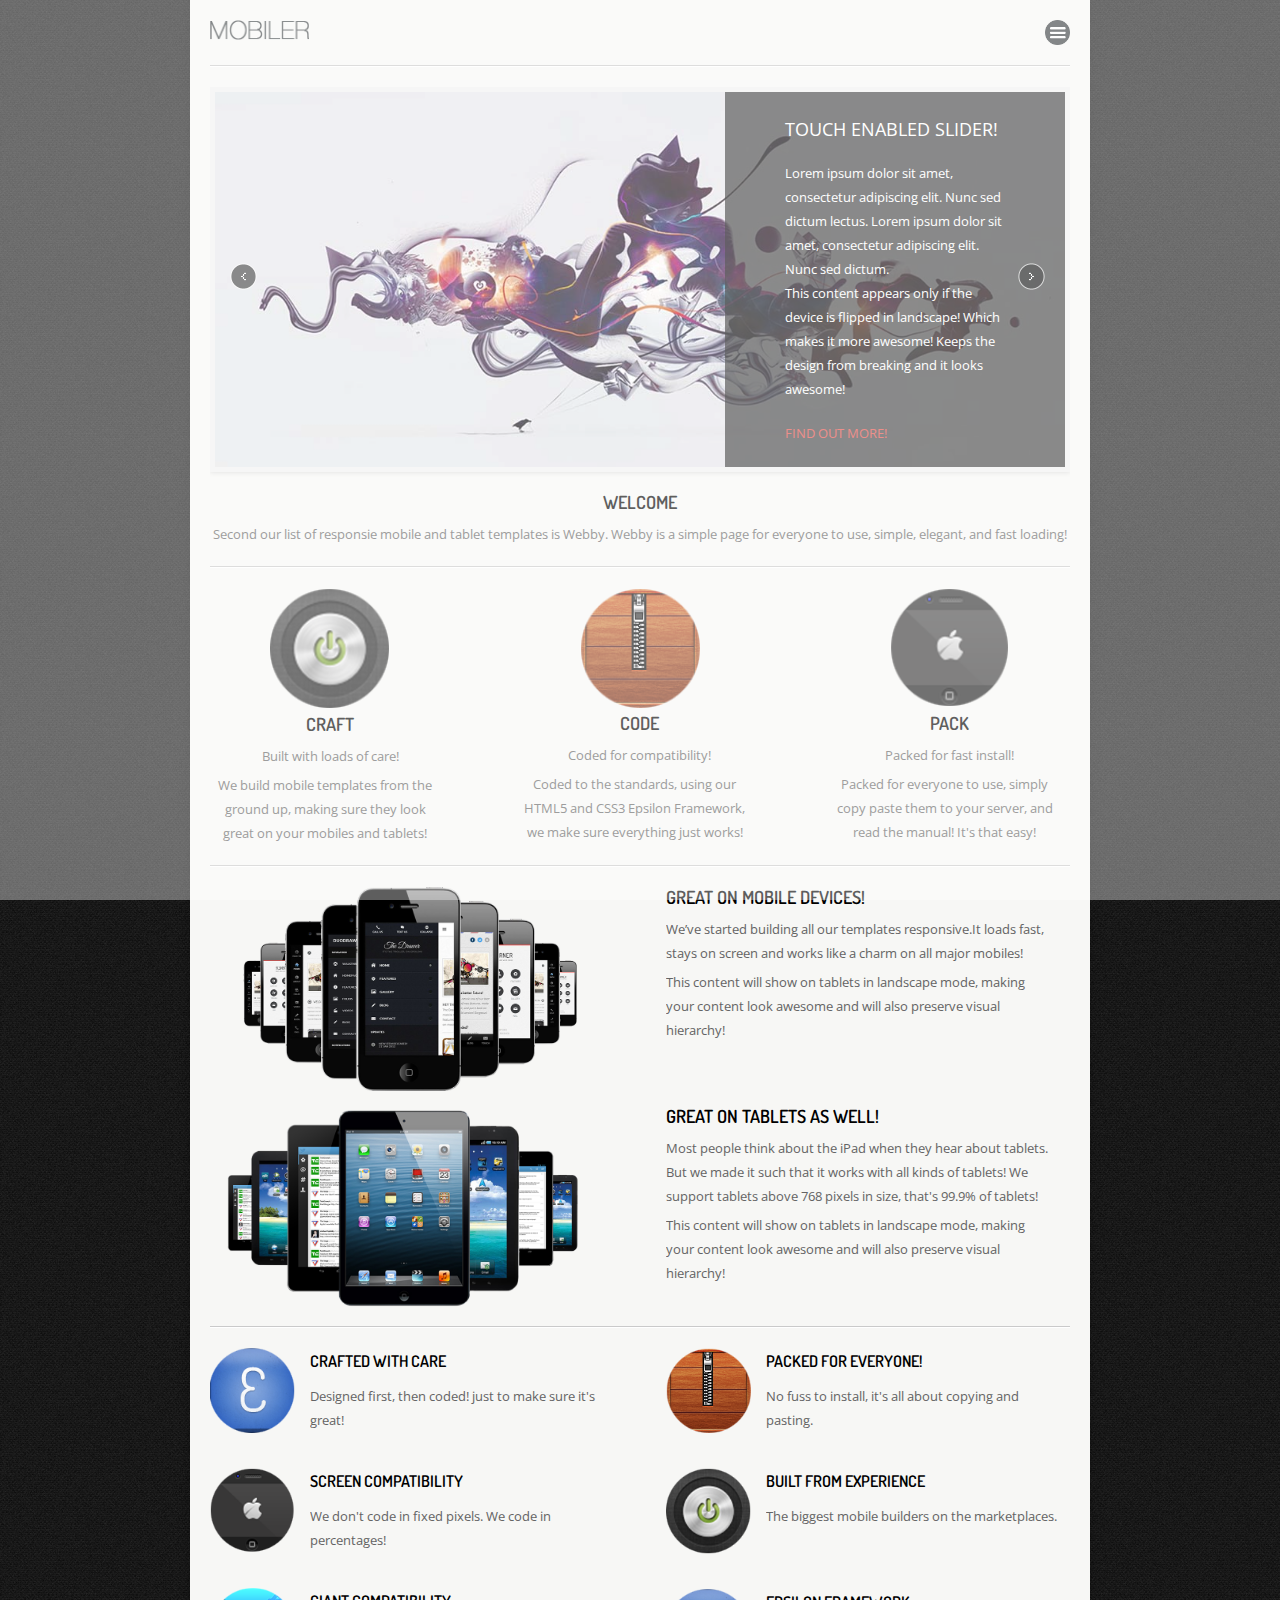
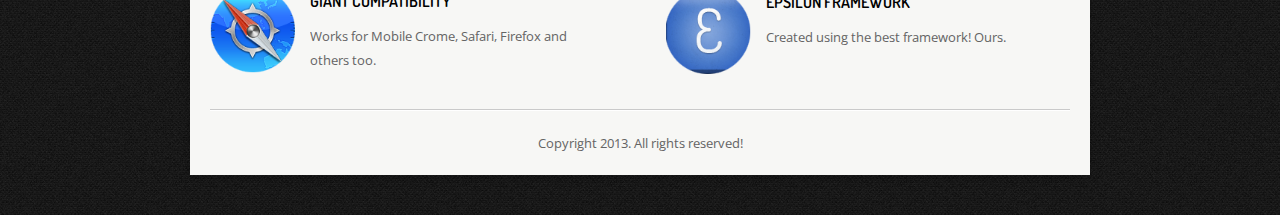
==== index.html @ 0f16336b "MAESTRO" ====
<!DOCTYPE html><head>
<meta http-equiv="Content-Type" content="text/html; charset=utf-8" />
<!--Declare page as mobile friendly --> 
<meta name="viewport" content="user-scalable=no, initial-scale=1.0, maximum-scale=1.0"/>
<!-- Declare page as iDevice WebApp friendly -->
<meta name="apple-mobile-web-app-capable" content="yes"/>
<!-- iDevice WebApp Splash Screen, Regular Icon, iPhone, iPad, iPod Retina Icons -->
<link rel="apple-touch-icon-precomposed" sizes="114x114" href="images/aerogeotech.jpg"> 
<!-- iPhone 3, 3Gs -->
<link rel="apple-touch-startup-image" href="images/splash/splash-screen.png" 			media="screen and (max-device-width: 320px)" /> 
<!-- iPhone 4 -->
<link rel="apple-touch-startup-image" href="images/splash/splash-screen@2x.png" 		media="(max-device-width: 480px) and (-webkit-min-device-pixel-ratio: 2)" /> 
<!-- iPhone 5 -->
<link rel="apple-touch-startup-image" sizes="640x1096" href="images/splash/splash-screen@3x.png" />
<!-- iPad landscape -->
<link rel="apple-touch-startup-image" sizes="1024x748" href="images/splash/splash-screen-ipad-landscape" media="screen and (min-device-width : 481px) and (max-device-width : 1024px) and (orientation : landscape)" />
<!-- iPad Portrait -->
<link rel="apple-touch-startup-image" sizes="768x1004" href="images/splash/splash-screen-ipad-portrait.png" media="screen and (min-device-width : 481px) and (max-device-width : 1024px) and (orientation : portrait)" />
<!-- iPad (Retina, portrait) -->
<link rel="apple-touch-startup-image" sizes="1536x2008" href="images/splash/splash-screen-ipad-portrait-retina.png"   media="(device-width: 768px)	and (orientation: portrait)	and (-webkit-device-pixel-ratio: 2)"/>
<!-- iPad (Retina, landscape) -->
<link rel="apple-touch-startup-image" sizes="1496x2048" href="images/splash/splash-screen-ipad-landscape-retina.png"   media="(device-width: 768px)	and (orientation: landscape)	and (-webkit-device-pixel-ratio: 2)"/>

<!-- Page Title -->
<title>Control digital  | Aerogoetech</title>

<!-- Stylesheet Load -->
<link href="styles/style.css"				rel="stylesheet" type="text/css">
<link href="styles/framework-style.css" 	rel="stylesheet" type="text/css">
<link href="styles/framework.css" 			rel="stylesheet" type="text/css">
<link href="styles/framework-tablet.css"	rel="stylesheet" type="text/css" media="only screen and (min-width: 767px)"/>
<link href="styles/bxslider.css"			rel="stylesheet" type="text/css">
<link href="styles/swipebox.css"			rel="stylesheet" type="text/css">
<link href="styles/icons.css"				rel="stylesheet" type="text/css">
<link href="styles/retina.css" 				rel="stylesheet" type="text/css" media="only screen and (-webkit-min-device-pixel-ratio: 2)" />


<!--Page Scripts Load -->
<script src="scripts/jquery.min.js"		type="text/javascript"></script>	
<script src="scripts/hammer.js"			type="text/javascript"></script>	
<script src="scripts/jquery-ui-min.js"  type="text/javascript"></script>
<script src="scripts/subscribe.js"		type="text/javascript"></script>
<script src="scripts/contact.js"		type="text/javascript"></script>
<script src="scripts/jquery.swipebox.js" type="text/javascript"></script>
<script src="scripts/bxslider.js"		type="text/javascript"></script>
<script src="scripts/colorbox.js"		type="text/javascript"></script>
<script src="scripts/retina.js"			type="text/javascript"></script>
<script src="scripts/custom.js"			type="text/javascript"></script>
<script src="scripts/framework.js"		type="text/javascript"></script>

</head>
<body>

<div id="preloader">
	<div id="status">
    	<p class="center-text">
			Cargando sistema...
            <em>La carga depende de la velocidad del internet</em>
        </p>
    </div>
</div>


<div class="navigation-wrapper">
	<div class="page-hider"></div>
    <div class="page-navigation">
    	<div class="navigation-header">
        	<img src="images/aerogeotech.jpg" alt="img" width="103">
            <em>Seleciona un item</em>
        </div>
        <div class="nav-icon">
            <a href="index.html" class="home-nav"></a>
            <em>Inicio</em>
        </div>
        <div class="nav-icon">
            <a href="intro.html" class="features-nav"></a>
            <em>Hoja de vuelo </em>
        </div>
        <div class="nav-icon">
            <a href="type.html" class="type-nav"></a>
            <em>TYPE</em>
        </div>
        <div class="nav-icon">
            <a href="jquery.html" class="jquery-nav"></a>
            <em>JQUERY</em>
        </div>
        <div class="nav-icon">
            <a href="other.html" class="others-nav"></a>
            <em>OTHERS</em>
        </div>
        <div class="nav-icon">
            <a href="blog.html" class="blog-nav"></a>
            <em>BLOG</em>
        </div>
        <div class="nav-icon">
            <a href="onecol.html" class="folios-nav"></a>
            <em>FOLIO ONE</em>
        </div>
        <div class="nav-icon">
            <a href="swipe.html" class="gallery-nav"></a>
            <em>GALLERY</em>
        </div>
        <div class="nav-icon">
            <a href="onecol.html" class="folios-nav"></a>
            <em>FOLIO TWO</em>
        </div>
        <div class="nav-icon">
            <a href="tel:+1 23 456 7890" class="call-nav"></a>
            <em>CALL US</em>
        </div>
        <div class="nav-icon">
            <a href="tel:+1 23 456 7890" class="text-nav"></a>
            <em>TEXT US</em>
        </div>
        <div class="nav-icon">
            <a href="contact.html" class="mail-nav"></a>
            <em>MAIL US</em>
        </div>
        <div class="small-icons">
            <div class="small-nav-icon">
                <a href="#" class="small-facebook-nav"></a>
                <em>FACEBOOK</em>
            </div>
            <div class="small-nav-icon">
                <a href="#" class="small-twitter-nav"></a>
                <em>TWITTER</em>    
            </div>
            <div class="small-nav-icon">
                <a href="#" class="small-close-nav"></a>
                <em>CLOSE</em>    
            </div>
        </div>
        <div style="padding-bottom:30px;"></div>
    </div>
    
</div>

<div class="page-content">
		<div class="tablet-wrapper">
        
        <div class="header">
        	<a class="logo" href="#">
            	<img src="images/logo2.png" alt="img" width="99">
            </a>
            <a class="deploy-navigation"></a>
        </div>    
        
		<div class="content">
        	<div class="decoration"></div>
			<div class="bxslider-wrapper">
                <div class="bxslider">
                    <div>
                        <img src="images/slider/1.jpg" alt="img"/>
                        <blockquote class="slider-caption right-caption">
                            <p class="slider-title">
                                TOUCH ENABLED SLIDER!
                            </p>
                            <p class="slider-text">
                                 Lorem ipsum dolor sit amet, consectetur adipiscing elit. Nunc sed dictum lectus. Lorem ipsum dolor sit amet, consectetur adipiscing elit. Nunc sed dictum. 
                                 <em class="tablet-landscape-content">
                                    This content appears only if the device is flipped in landscape! Which makes it more awesome! Keeps the design from breaking and it looks awesome!
                                 </em>
                                 <a href="#" class="slider-link">Find out more!</a>                
                            </p>
                        </blockquote>
                    </div>
                    <div>
                        <img src="images/slider/2.jpg" alt="img"/>
                        <blockquote class="slider-caption left-caption">
                            <p class="slider-title">
                                TOUCH ENABLED SLIDER!
                            </p>
                            <p class="slider-text">
                                 Lorem ipsum dolor sit amet, consectetur adipiscing elit. Nunc sed dictum lectus. Lorem ipsum dolor sit amet, consectetur adipiscing elit. Nunc sed dictum. 
                                 <em class="tablet-landscape-content">
                                    This content appears only if the device is flipped in landscape! Which makes it more awesome! Keeps the design from breaking and it looks awesome!
                                 </em>
                                 <a href="#" class="slider-link">Find out more!</a>                
                            </p>
                        </blockquote>
                    </div>
                    <div>
                        <img src="images/slider/3.jpg" alt="img"/>
                        <blockquote class="slider-caption right-caption">
                            <p class="slider-title">
                                TOUCH ENABLED SLIDER!
                            </p>
                            <p class="slider-text">
                                 Lorem ipsum dolor sit amet, consectetur adipiscing elit. Nunc sed dictum lectus. Lorem ipsum dolor sit amet, consectetur adipiscing elit. Nunc sed dictum.  
                                 <em class="tablet-landscape-content">
                                    This content appears only if the device is flipped in landscape! Which makes it more awesome! Keeps the design from breaking and it looks awesome!
                                 </em>
                                 <a href="#" class="slider-link">Find out more!</a>
                            </p>
                        </blockquote>
                    </div>
                </div>
            </div>
            
            <div class="container no-bottom">
                <h4 class="center-text uppercase">Welcome</h4>
                <p class="center-text">Second our list of responsie mobile and tablet templates is Webby. Webby is a simple page for everyone to use, simple, elegant, and fast loading!</p>   
            </div>
            
            <div class="decoration"></div>
            
            <div class="column">
                <div class="one-third">
                    <img class="center-icon" src="images/icons-large/icon5@2x.png" width="70" alt="img">
                    <h4 class="center-text">CRAFT</h4>
                    <p class="center-text no-bottom">
                        Built with loads of care! 
                        <span class="tablet-portrait-landscape-content">
                            We build mobile templates from the ground up, making sure they look great on your mobiles and tablets!
                        </span>
                    </p>         
                </div>
                <div class="one-third">
                    <img class="center-icon" src="images/icons-large/icon4@2x.png" width="70" alt="img">
                    <h4 class="center-text">CODE</h4>
                    <p class="center-text no-bottom">
                        Coded for compatibility! 
                        <span class="tablet-portrait-landscape-content">
                            Coded to the standards, using our HTML5 and CSS3 Epsilon Framework, we make sure everything just works!
                        </span>
                    </p>                 
                </div>
                <div class="one-third">
                     <img class="center-icon" src="images/icons-large/icon2@2x.png" width="70" alt="img">
                    <h4 class="center-text">PACK</h4>
                    <p class="center-text no-bottom">
                        Packed for fast install! 
                        <span class="tablet-portrait-landscape-content">
                            Packed for everyone to use, simply copy paste them to your server, and read the manual! It's that easy!
                        </span>
                    </p>                
                </div>
            </div>
            
            <div class="decoration"></div>
            
        
            <div class="column-responsive no-bottom">
                <div class="one-half-responsive">
                    <p class="center-text no-bottom"><img class="responsive-image" src="images/slider/intro.png" alt="img"></p>
                </div>
                <div class="one-half-responsive">
                    <h4 class="uppercase center-text-on-mobile">Great on mobile devices!</h4>
                    <p class="center-text-on-mobile">
                        We’ve started building all our templates responsive.It loads fast, stays on screen
                        and works like a charm on all major mobiles!
                        <span class="tablet-landscape-content">
                            This content will show on tablets in landscape mode, making your content look awesome and 
                            will also preserve visual hierarchy!
                        </span> 
                    </p>
                </div>
            </div>
        
            <div class="decoration mobile-only"></div>
        
            <div class="column-responsive no-bottom">
                <div class="one-half-responsive">
                    <p class="center-text no-bottom"><img class="responsive-image" src="images/slider/intro3.png" alt="img"></p>
                </div>
                <div class="one-half-responsive">
                    <h4 class="uppercase center-text-on-mobile">Great on tablets as well!</h4>
                    <p class="center-text-on-mobile">
                        Most people think about the iPad when they hear about tablets. But we made it such that it works 
                        with all kinds of tablets! We support tablets above 768 pixels in size, that's 99.9% of tablets!
                        <span class="tablet-landscape-content">
                            This content will show on tablets in landscape mode, making your content look awesome and 
                            will also preserve visual hierarchy!
                        </span>                
                    </p>                	
                </div>
            </div>
        
            
            <div class="decoration"></div>
            
            <div class="column-responsive no-bottom">
                <div class="one-half-responsive no-bottom">    
                    <div class="column">
                        <img class="column-icon" src="images/icons-large/icon6@2x.png" alt="img">
                        <h5 class="uppercase">Crafted with care</h5>
                        <p>Designed first, then coded! just to make sure it's great! </p> 
                    </div>
                    
                    <div class="column">
                        <img class="column-icon" src="images/icons-large/icon2@2x.png" alt="img">
                        <h5 class="uppercase">Screen compatibility</h5>
                        <p>We don't code in fixed pixels. We code in percentages! </p> 
                    </div>
                    
                    <div class="column">
                        <img class="column-icon" src="images/icons-large/icon3@2x.png" alt="img">
                        <h5 class="uppercase">Giant compatibility</h5>
                        <p>Works for Mobile Crome, Safari, Firefox and others too. </p> 
                    </div>
                </div>
                <div class="one-half-responsive no-bottom">   
                    <div class="column">
                        <img class="column-icon" src="images/icons-large/icon4@2x.png" alt="img">
                        <h5 class="uppercase">Packed for everyone!</h5>
                        <p>No fuss to install, it's all about copying and pasting. </p> 
                    </div>
                    
                    <div class="column">
                        <img class="column-icon" src="images/icons-large/icon5@2x.png" alt="img">
                        <h5 class="uppercase">Built from experience</h5>
                        <p>The biggest mobile builders on the marketplaces. </p> 
                    </div>
                    
                    <div class="column">
                        <img class="column-icon" src="images/icons-large/icon6@2x.png" alt="img">
                        <h5 class="uppercase">Epsilon framework</h5>
                        <p class="no-bottom">Created using the best framework! Ours. </p> 
                    </div>      
                </div>
            </div>
            
            <div class="decoration"></div>
            <p class="center-text copyright">Copyright 2013. All rights reserved!</p>
		</div>
	</div>
</div>
</div>

</body>
</html>


<!--



-->
---- styles/style.css ----
@charset "utf-8";
/* CSS Document */

body{
	background-image:url(../images/body-bg.png);
	background-repeat:repeat;
}

.content{
	background-image:url(../images/body-bg.png);
	background-repeat:repeat;
}

.header{
	background-image:url(../images/body-bg.png);
	background-repeat:repeat;
}

.page-content{
	background-image:url(../images/tablet-bg.png);
	background-repeat:repeat;
}


.page-hider{
	position:fixed;
	width:100%;
	height:0%;
	display:block;
	background-color:rgba(0,0,0,0.9);	
	z-index:99998;
}

.navigation-wrapper{
	overflow:hidden;
}

.page-navigation{
	display:none;
	width:300px;
	margin-left:auto;
	margin-right:auto;
	z-index:99999;
}

.nav-icon{
	overflow:visible;
	width:50px;
	height:70px;
	margin-left:25px;
	margin-right:25px;
	float:left;
	margin-bottom:20px;
}

.nav-icon a:hover{
	background-color:rgba(255,255,255,1);
}


.nav-icon a{
	background-repeat:no-repeat;
	background-size:30px 30px;
	background-position:center center;	
	overflow:visible;
	width:50px;
	height:50px;
	background-color:rgba(255,255,255,0.9);
	border-radius:50px;
	text-align:center;
}

.nav-icon em{
	margin-left:-3px;
	font-family:'Dosis', sans-serif;
	color:#FFFFFF;
	text-align:center;
	width:56px;
	display:block;
	font-style:normal;
	padding-top:5px;
}

.home-nav{		background-image:url(../images/misc/8.png);}
.about-nav{		background-image:url(../images/misc/5.png);}
.features-nav{	background-image:url(../images/misc/3.png);}
.type-nav{		background-image:url(../images/misc/2.png);}
.jquery-nav{	background-image:url(../images/misc/6.png);}
.others-nav{	background-image:url(../images/misc/1.png);}
.folios-nav{	background-image:url(../images/misc/4.png);}
.gallery-nav{	background-image:url(../images/misc/7.png);}
.blog-nav{		background-image:url(../images/misc/11.png);}
.call-nav{		background-image:url(../images/misc/9.png);}
.mail-nav{		background-image:url(../images/misc/10.png);}
.text-nav{		background-image:url(../images/misc/13.png);}

.small-icons div:first-child{
	margin-left:30px;
}

.small-icons{
	padding-top:10px;
	width:250px;
	margin-left:auto;
	margin-right:auto;
}

.small-nav-icon{
	overflow:visible;
	width:50px;
	height:80px;
	margin-left:10px;
	margin-right:10px;
	float:left;
	margin-bottom:25px;
}

.small-nav-icon a{
	background-repeat:no-repeat;
	background-position:center center;
	background-size:20px 20px;
	overflow:visible;
	width:35px;
	height:35px;
	background-color:rgba(255,255,255,0.9);
	border-radius:50px;
	margin-left:6px;
	text-align:center;
}

.small-nav-icon em{
	font-family:'Dosis', sans-serif;
	color:#FFFFFF;
	text-align:center;
	width:47px;
	display:block;
	font-style:normal;
	padding-top:5px;
}

.small-facebook-nav{background-image:url(../images/misc/14.png);}
.small-twitter-nav{	background-image:url(../images/misc/15.png);}
.small-close-nav{	background-image:url(../images/misc/12.png);}


.logo{
	margin-top:20px;
	margin-bottom:25px;
	margin-left:20px;
	float:left;
}

.deploy-navigation{
	background-image:url(../images/misc/deploy-nav-round.png);
	background-repeat:no-repeat;
	width:25px;
	height:25px;
	background-size:25px 25px;
	float:right;
	margin-right:20px;
	margin-top:20px;
}

.navigation-header img{
	width:103px;
	margin-left:auto;
	margin-right:auto;
	margin-top:20px;
}

.navigation-header em{
	display:block;
	text-align:center;
	font-size:10px;
	color:rgba(255,255,255,0.6);
	font-style:normal;
	margin-top:5px;
	margin-bottom:15px;
}

@media screen and (min-width: 767px) {

	.page-navigation{
		display:none;
		width:340px!important;
		margin-left:auto;
		margin-right:auto;
		z-index:99999;
	}
	
	.nav-icon{
		width:60px!important;
		height:102px!important;
		margin-left:25px;
		margin-right:25px;
		float:left;
		margin-bottom:15px!important;
	}
	
	.nav-icon a:hover{
		background-color:rgba(255,255,255,0.7);
	}
	
	.nav-icon a{
		background-repeat:no-repeat;
		background-size:30px 30px;
		background-position:center center;	
		overflow:visible;
		width:60px!important;
		height:60px!important;
		background-color:rgba(255,255,255,0.9);
		border-radius:50px;
		text-align:center;
	}
	
	.nav-icon em{
		font-family:'Dosis', sans-serif;
		color:#FFFFFF;
		text-align:center;
		width:65px!important;
		display:block;
		font-style:normal;
		padding-top:5px;
	}

	.small-icons div:first-child{
		margin-left:30px;
	}
	
	.small-icons{
		padding-top:10px;
		width:350px;
		margin-left:auto;
		margin-right:auto;
	}
	
	.small-nav-icon{
		overflow:visible;
		width:90px;
		height:100px;
		margin-left:10px;
		margin-right:10px;
		float:left;
		margin-bottom:25px;
	}
	
	.small-nav-icon a{
		background-repeat:no-repeat;
		background-position:center;
		background-size:30px 30px;
		overflow:visible;
		width:65px;
		height:65px;
		background-color:rgba(255,255,255,0.9);
		border-radius:50px;
		margin-left:6px;
		text-align:center;
	}
	
	.small-nav-icon em{
		font-family:'Dosis', sans-serif;
		color:#FFFFFF;
		text-align:center;
		width:70px;
		display:block;
		font-style:normal;
		padding-top:15px;
	}

	
}


/* Smartphones (landscape) ----------- */
@media only screen 
and (min-width : 400px) {
	.page-navigation{
		display:none;
		width:410px;
		margin-left:auto;
		margin-right:auto;
		z-index:99999;
	}
	
	.nav-icon{
		width:50px;
		height:72px;
		margin-left:25px;
		margin-right:25px;
		float:left;
		margin-bottom:35px;
	}
	
	.nav-icon a:hover{
		background-color:rgba(255,255,255,0.7);
	}
	
	.nav-icon a{
		background-repeat:no-repeat;
		background-size:30px 30px;
		background-position:center center;	
		overflow:visible;
		width:50px;
		height:50px;
		background-color:rgba(255,255,255,0.9);
		border-radius:50px;
		text-align:center;
	}
	
	.nav-icon em{
		font-family:'Dosis', sans-serif;
		color:#FFFFFF;
		text-align:center;
		width:55px;
		display:block;
		font-style:normal;
		padding-top:5px;
	}

	.small-icons div:first-child{
		margin-left:30px;
	}
	
	.small-icons{
		padding-top:10px;
		width:300px;
		margin-left:auto;
		margin-right:auto;
	}
	
	.small-nav-icon{
		overflow:visible;
		width:70px;
		height:80px;
		margin-left:10px;
		margin-right:10px;
		float:left;
		margin-bottom:25px;
	}
	
	.small-nav-icon a{
		background-repeat:no-repeat;
		background-position:center;
		background-size:30px 30px;
		overflow:visible;
		width:35px;
		height:35px;
		background-color:rgba(255,255,255,0.9);
		border-radius:50px;
		margin-left:6px;
		text-align:center;
	}
	
	.small-nav-icon em{
		font-family:'Dosis', sans-serif;
		color:#FFFFFF;
		text-align:center;
		width:47px;
		display:block;
		font-style:normal;
		padding-top:15px;
	}
}
---- styles/framework-style.css ----
@import url(http://fonts.googleapis.com/css?family=Open+Sans:300italic,400italic,600italic,700italic,800italic,400,300,600,700,800);
@import url(http://fonts.googleapis.com/css?family=Dosis:200,300,400,500,600,700,800);
@import url(http://fonts.googleapis.com/css?family=Lato:400,700,900);

/*
Framework: Epsilon 1.0.1
Author: Enabled
Author URL: http://paultrifa.com
Description: Custom Mobile Framwork Available Exclusively on ThemeForest and in Enabled/CosminCotor developer projects!
Version: 1.0.130204
License: You MAY NOT resell / include in personal or commercial projects.
License Restrictions: You are not allowed to remove these comments, or take credit for this framework!
*/


/*///////////////////////////////////////////////////////////////////////////////*/
/*///////////////////////////////////////////////////////////////////////////////*/
/*Settings For Mobile and Tablet Can be found here!*/
/*Settings For tablet start lower, click control/cmd F and type min-width: 767px */
/*The fastest way to find it is the above way!*/
/*///////////////////////////////////////////////////////////////////////////////*/
/*///////////////////////////////////////////////////////////////////////////////*/


@media screen and (max-width: 767px) {


* {
	margin: 0;
	padding: 0;
	border: 0;
	font-size: 100%;
	vertical-align: baseline;
	outline: none;
	font-size-adjust: none;
	-webkit-text-size-adjust: none;
	-moz-text-size-adjust: none;
	-ms-text-size-adjust: none;
}
*:focus {
	outline: none;
}

*,*:after,*:before {	-webkit-box-sizing: border-box;	-moz-box-sizing: border-box;	box-sizing: border-box;	padding: 0;	margin: 0;}

body {
	margin: 0;
	padding: 0;
	line-height: 18px;
	font-size:12px;
}

::selection {
	background-color: none;
	color: #fff;
}

div, a, p, img, blockquote, form, fieldset, textarea, input, label, iframe, code, pre {
	display: block;
	overflow:hidden;
	position:relative;
}

p {
	line-height: 20px;
	margin-bottom: 20px;
}
p > a {
	display: inline;
	text-decoration: none;
}
p > a:hover {
	text-decoration: underline;
}
p > span {
	display: inline;
}
span > a {
	display: inline;
}
a > span {
	display: inline;
}
a {
	text-decoration: none;
}
a:hover {
	text-decoration: none;
}

h1 {
	font-size: 22px;
	line-height: 26px;
}
h2 {
	font-size: 20px;
	line-height: 24px;
	padding-bottom: 1px;
}
h3 {
	font-size: 18px;
	line-height: 22px;
	padding-top: 1px;
}
h4 {
	font-size: 16px;
	line-height: 20px;
	padding-bottom: 1px;
}

h6{
	font-size:12px;
	line-height:18px;
	padding-bottom:1px;
}

h5 {
	font-size: 14px;
	line-height: 18px;
}

h1 > a, h2 > a, h3 > a, h4 > a, h5 > a, h6 > a {
	display: inline;
}
h1, h2, h3, h4, h5{
	font-weight:600; 
	margin-bottom:5px;	
}

table {
	border-collapse: separate;
	border-spacing: 0;
	background-color: #f6f6f6;
	border-left: 1px solid #e9e9e9;
	border-top: 1px solid #e9e9e9;
	width: 100%;
	clear: both;
	margin-bottom: 27px;
}
thead {
}
th {
	vertical-align: middle;
	border-bottom: 1px solid #e9e9e9;
	border-right: 1px solid #e9e9e9;
	font-weight: bold;
	color: #555;
	background-color: #f6f6f6;
}
tr {
	line-height: 18px;
}
td {
	border-right: 1px solid #e9e9e9;
	border-bottom: 1px solid #e9e9e9;
	text-align: center;
	color: #666;
	padding-top: 9px;
	padding-bottom: 9px;
	line-height: 18px;
	vertical-align: middle;
	background-color: #fdfdfd;
}
tr:hover > td {
	background: #fff;
}

ul {
	margin-bottom: 20px;
}

.regular-list{
	overflow:visible!important;
	margin-left:0px;
}

.number-list li{
	overflow:visible!important;
	margin-left:0px;
	list-style:decimal;
	margin-left:20px;
}

ol {
	margin-bottom: 20px;
}
li {
	line-height: 18px;
	margin-bottom:5px;
	list-style:inside;
}

ol > li:last-child, ul > li:last-child {
    margin-bottom:0px;	
}
.clear {
	clear: both;
	height: 0px;
	line-height: 0px;
}

.float-left{
	margin-right:10px;
}

.float-right{
	margin-left:10px;
}

.no-bottom{ 	margin-bottom:0px!important;}
.no-top{		margin-top:0px!important;}
.half-bottom{	margin-bottom:10px!important;}
.full-bottom{	margin-bottom:20px!important;}
.responsive-image{ max-width:100%;}
.uppercase{	text-transform:uppercase!important;}
.float-left{float:left;}
.float-right{float:right;}
.tablet-only{display:none;}
.tablet-landscape-content{display:none;}
.tablet-portrait-landscape-content{display:none;}
.center-text-on-mobile{text-align:center;}

.center-icon{
	width:70px
}

.icon{
	display:inline-block;
	height:32px;
	width:32px;	
	border-radius:32px;
}

.column-icon{
	width:90px;
}

}

.icon{
	display:inline-block;
	height:40px;
	width:40px;	
	border-radius:40px;
}

.w320{
	margin-left:20px;
	margin-right:20px;
}

.swipe-notification{
	-webkit-user-select: none;  /* Chrome all / Safari all */
	-moz-user-select: none;     /* Firefox all */
	-ms-user-select: none;      /* IE 10+ */
	-o-user-select: none;
	user-select: none;    
	cursor:pointer;
	background-color:#f1f1f1;
}

.white-box{
	background-color:#f1f1f1;
	border:solid 1px #cacaca;
}

.swipe-notification{
	padding:20px;
	padding-bottom:0px;
}

.swipe-notification a strong{
	font-family:'Lato', sans-serif;
	color:#e34e47;
	font-weight:800;
	font-size:13px;
}

.swipe-notification a{
	color:#3b4043;
	font-size:11px;
	line-height:16px;	
	background-repeat:no-repeat;
	background-position:0px 5px;
	float:left;
	display:inline-block;
	width:100%;
	overflow:visible!important;
	margin-bottom:20px!important;
}

.swipe-button{
	display:none;
	float:right;
	width:0px;
	height:30px;
	text-align:center;
	background-color:#000000;
	color:#FFFFFF;
	font-size:10px;
	line-height:30px;
	text-transform:uppercase;
}

.swipe-tick-cross{
	padding:15px 20px;
}

.swipe-tick-cross a{
	font-family:'Open Sans', sans-serif;
	color:#5e5e5e;
	background-repeat:no-repeat;
	padding-left:35px;
	text-transform:uppercase;
	font-size:12px!important;
	background-position:0px 1px;
}

.swipe-null-box{
	background-image:url(../images/ui/empty.png);
}

.swipe-check-box{
	display:none;
	background-image:url(../images/ui/cross.png);
}

.swipe-tick-box{
	display:none;
	background-image:url(../images/ui/tick.png);
}


.white-notification{
	padding-top:20px;	
	padding-right:10px;
	padding-left:10px;
}

.white-notification a strong{
	color:#e34e47;
	font-weight:800;
	font-size:13px;
}

.white-notification a{
	height:28px;
	color:#3b4043;
	padding-left:40px;
	font-size:10px;
	line-height:14px;
	overflow:visible!important;
	font-family:'Lato', sans-serif;	
	background-repeat:no-repeat;
	display:block;
	width:100%;
	background-position:0px 5px;
}

.white-notification a em{
	font-family:'Lato', sans-serif;
	font-size:12px;
	color:#3b4043;
	font-weight:800;
	font-style:normal;
	float:right;
	margin-top:-8px;	
}

.white-information{	background-image:url(../images/notification/info.png);}
.white-warning{		background-image:url(../images/notification/warning.png);}
.white-question{	background-image:url(../images/notification/tip.png);}
.white-disabled{	background-image:url(../images/notification/disable.png);}


/*Add The Above To Proper Files */


.content{
	padding-left:20px;
	padding-right:20px;
}

.container{	
	margin-bottom:20px;
}

body{
	-webkit-font-smoothing: antialiased;
	overflow-x:hidden;
}


/*//////////////////////////////////////////////////////////////*/
/*---Framework CSS Images And Editable Styles - Epsilon v1.0----*/
/*//////////////////////////////////////////////////////////////*/

.shadow{
	text-shadow:0px 1px 0px #FFFFFF;
}

.italic{
	font-style:italic;
}

h1 > a						{	color:#5e5e5e; 		font-family: 'Dosis', sans-serif;		}
h2 > a						{	color:#5e5e5e; 		font-family: 'Dosis', sans-serif;		}
h3 > a						{	color:#5e5e5e; 		font-family: 'Dosis', sans-serif;		}
h4 > a						{	color:#5e5e5e;		font-family: 'Dosis', sans-serif;		}
h5 > a						{	color:#5e5e5e; 		font-family: 'Dosis', sans-serif;		}
h6 > a						{	color:#5e5e5e; 		font-family: 'Dosis', sans-serif;		}
h1, h2, h3, h4, h5, h6		{	color:#000000;		font-family: 'Dosis', sans-serif;		}
span						{	color:#646464;		font-family: 'Open Sans', sans-serif;	}
body						{	color:#646464;		font-family: 'Open Sans', sans-serif;	}
input						{						font-family: 'Open Sans', sans-serif;}
li, ul						{	color:#646464;		}
a							{	color:#e34e47;		}
em							{	color:#646464;		}
blockquote					{	color:#646464!important;}
.filtrable-caption			{	color:#646464;}
.dropcaps					{	color:#333333;}
.field-title				{	color:#333333;}

.image-decoration{
	box-sizing:border-box;
	background-color:#FFFFFF;
	padding:4px;
	border:solid 1px #cacaca;
	margin-bottom:10px;
}

/*////////////////////////////////*/
/*----Background Color Styles-----*/
/*////////////////////////////////*/
.icon{			background-color:#e34e47;										}
.bg-orange{		background-color:#e34e47;			color:#FFFFFF!important;	}
.bg-yellow{		background-color:#ffd100;			color:inherit;				}
.bg-green{		background-color:#518900;			color:#FFFFFF!important;	}
.bg-gray{		background-color:#424242;			color:#FFFFFF!important;	}
.bg-light-gray{	background-color:rgba(0,0,0,0.1); 	color:#333333!important;	}
.bg-dark-gray{	background-color:rgba(0,0,0,0.7);	color:#FFFFFF!important;	}
.bg-light{		background-color:rgba(0,0,0,0.05);  color:#333333!important;	}

/*/////////////////////////////////////////////////////////////////////////////////////*/		
/*-----------------------------Quotes Style--------------------------------------------*/
/*/////////////////////////////////////////////////////////////////////////////////////*/

.quote em{			font-family:'Open Sans', sans-serif;	font-weight:400;	font-size:12px;	display:block;	line-height:18px;}
.quote strong{		font-size:10px;							display:block;		text-align:right;}
.quote-icon{		font-family:'Open Sans', sans-serif;	font-weight:400;	font-size:12px;	line-height:18px;	margin-top:10px;}
.quote-icon em span{										margin-right:10px;	float:left; margin-top:3px;}
.quote-icon strong{											display:block;		text-align:right;	font-size:10px;}


/*/////////////////////////////////////////////////////////////////////////////////////*/		
/*-----------------------------Toggle Style 5------------------------------------------*/
/*/////////////////////////////////////////////////////////////////////////////////////*/
.show-toggle-v5{		background-image:url(../images/ui/minus.png);					}
.hide-toggle-v5{		background-image:url(../images/ui/plus.png);					}

.toggle-v5 a{			color:#999999!important; font-family:'Open Sans', sans-serif!important; font-weight:400!important; font-size:14px; text-transform:uppercase;	}
.toggle-container-v5{	color:#9a9a9a!important; background-color:#f1f1f1;	}

/*/////////////////////////////////////////////////////////////////////////////////////*/		
/*-----------------------------Toggle Style 4------------------------------------------*/
/*/////////////////////////////////////////////////////////////////////////////////////*/
.show-toggle-v4{		background-image:url(../images/lists/delete_16.png);			}
.hide-toggle-v4{		background-image:url(../images/lists/plus_16.png);				}

.toggle-v4 a{			color:#999999!important; font-family:'Open Sans', sans-serif!important; font-weight:400!important;	font-size:14px; text-transform:uppercase;	}
.toggle-container-v4{	color:#9a9a9a!important; background-color:#f1f1f1;	}

/*/////////////////////////////////////////////////////////////////////////////////////*/		
/*-----------------------------Toggle Style 3------------------------------------------*/
/*/////////////////////////////////////////////////////////////////////////////////////*/
.show-toggle-v3{		background-image:url(../images/ui/switch-on.png); 				}
.hide-toggle-v3{		background-image:url(../images/ui/switch-off.png);				}

.toggle-v3 a{			color:#999999!important; font-family:'Open Sans', sans-serif!important; font-weight:400!important; font-size:14px; text-transform:uppercase;	}
.toggle-container-v3{	color:#9a9a9a!important; background-color:#f1f1f1;	}

/*/////////////////////////////////////////////////////////////////////////////////////*/		
/*-----------------------------Toggle Style 2------------------------------------------*/
/*/////////////////////////////////////////////////////////////////////////////////////*/
.show-toggle-v2{		background-image:url(../images/lists/delete_16.png);			}
.hide-toggle-v2{		background-image:url(../images/lists/plus_16.png);				}

.toggle-v2 a{			color:#999999!important; font-family:'Open Sans', sans-serif!important; font-weight:400!important; font-size:14px; text-transform:uppercase;	}
.toggle-container-v2{	color:#9a9a9a!important; background-color:#f1f1f1;	}
		
/*/////////////////////////////////////////////////////////////////////////////////////*/		
/*-----------------------------Toggle Style 1------------------------------------------*/
/*/////////////////////////////////////////////////////////////////////////////////////*/
.show-toggle-v1{	background-image:url(../images/ui/minus.png);						}
.hide-toggle-v1{	background-image:url(../images/ui/plus.png);						}

.toggle-v1 a{			color:#999999!important; font-family:'Open Sans', sans-serif!important; font-weight:400!important;	font-size:14px; text-transform:uppercase;	}
.toggle-container-v1{	color:#9a9a9a!important; background-color:#f1f1f1;	}

/*/////////////////////////////////////////////////////////////////////////////////////*/
/*--------------------------Checkboxes and Radios--------------------------------------*/
/*/////////////////////////////////////////////////////////////////////////////////////*/
.checker{			color:#9a9a9a!important;}
.checkbox-v1{		background-image:url(../images/ui/checkbox.png);					}
.checked-v1{		background-image:url(../images/ui/checkbox-selected.png)!important; }
.checkbox-v2{		background-image:url(../images/ui/checkbox2.png);					}
.checked-v2{		background-image:url(../images/ui/checkbox2-selected.png)!important;}
.checkbox-v3{		background-image:url(../images/ui/empty.png);						}
.checked-v3{		background-image:url(../images/ui/cross.png)!important;				}
.checkbox-v4{		background-image:url(../images/ui/empty.png);						}
.checked-v4{		background-image:url(../images/ui/tick.png)!important;				}
.radio-v1{			background-image:url(../images/ui/radio.png);						}
.balled-v1{			background-image:url(../images/ui/radio-selected.png)!important;	}
.radio-v2{			background-image:url(../images/ui/radio2.png);						}
.balled-v2{			background-image:url(../images/ui/radio2-selected.png)!important;	}

/*//////////////////////////////////////////////////////////////////////////////////////*/
/*---------------------------------List Icons-------------------------------------------*/
/*//////////////////////////////////////////////////////////////////////////////////////*/

@media screen and (max-width: 767px) {
	.icon-lists{																
		text-shadow:0px 1px 0px #FFFFFF;
	}
	
	
	.icon-lists li{		
		line-height:24px;
		margin-bottom:2px;										
		list-style:none;				
		padding-left:30px;
		background-size:16px 16px;
	}
}

.demo{	margin-left:3px;	margin-bottom:3px;}
.list-address{		background-image:url(../images/lists/address_32.png);		}
.list-block{		background-image:url(../images/lists/block_32.png);			}
.list-bookmark{		background-image:url(../images/lists/bookmark_32.png);		}
.list-briefcase{	background-image:url(../images/lists/briefcase_32.png);		}
.list-bubble{		background-image:url(../images/lists/bubble_32.png);		}
.list-buy{			background-image:url(../images/lists/buy_32.png);			}
.list-calendar{		background-image:url(../images/lists/calendar_32.png);		}
.list-clipboard{	background-image:url(../images/lists/clipboard_32.png);		}
.list-delete{		background-image:url(../images/lists/delete_32.png);		}
.list-clock{		background-image:url(../images/lists/clock_32.png);			}
.list-diagram{		background-image:url(../images/lists/diagram_32.png);		}
.list-document{		background-image:url(../images/lists/document_32.png);		}
.list-down{			background-image:url(../images/lists/down_32.png);			}
.list-flag{			background-image:url(../images/lists/flag_32.png);			}
.list-folder{		background-image:url(../images/lists/folder_32.png);		}
.list-gear{			background-image:url(../images/lists/gear_32.png);			}
.list-globe{		background-image:url(../images/lists/globe_32.png);			}
.list-heart{		background-image:url(../images/lists/heart_32.png);			}
.list-help{			background-image:url(../images/lists/help_32.png);			}
.list-home{			background-image:url(../images/lists/home_32.png);			}
.list-key{			background-image:url(../images/lists/key_32.png);			}
.list-label{		background-image:url(../images/lists/label_32.png);			}
.list-left{			background-image:url(../images/lists/left_32.png);			}
.list-letter{		background-image:url(../images/lists/letter_32.png);		}
.list-monitor{		background-image:url(../images/lists/monitor_32.png);		}
.list-pencil{		background-image:url(../images/lists/pencil_32.png);		}
.list-plus{			background-image:url(../images/lists/plus_32.png);			}
.list-present{		background-image:url(../images/lists/present_32.png);		}
.list-print{		background-image:url(../images/lists/print_32.png);			}
.list-right{		background-image:url(../images/lists/right_32.png);			}
.list-save{			background-image:url(../images/lists/save_32.png);			}
.list-shield{		background-image:url(../images/lists/shield_32.png);		}
.list-statistics{	background-image:url(../images/lists/statistics_32.png);	}
.list-stop{			background-image:url(../images/lists/stop_32.png);			}
.list-tick{			background-image:url(../images/lists/tick_32.png);			}
.list-trash{		background-image:url(../images/lists/trash_32.png);			}
.list-up{			background-image:url(../images/lists/up_32.png);			}
.list-user{			background-image:url(../images/lists/user_32.png);			}
.list-walet{		background-image:url(../images/lists/wallet_32.png);		}
.list-warning{		background-image:url(../images/lists/warning_32.png);		}

/*//////////////////////////////////////////////////////////////////////////////////////*/
/*-------------------------Header Notification------------------------------------------*/
/*//////////////////////////////////////////////////////////////////////////////////////*/
.header-notification{			font-size:12px; 	text-align:left;	color:#FFFFFF; margin-bottom:-1px!important;}
.header-notification strong{ 	color:#666;}
.warning-notification em{		background-image:url(../images/lists/warning_16.png);}
.close-notification em{			background-image:url(../images/lists/delete_16.png);}
.heart-notification em{			background-image:url(../images/lists/heart_16.png);}
.calendar-notification em{		background-image:url(../images/lists/calendar_16.png);}
.info-notification em{			background-image:url(../images/lists/info_16.png);}

/*//////////////////////////////////////////////////////////////////////////////////////*/
/*-------------------------------CSS3 Buttons-------------------------------------------*/
/*//////////////////////////////////////////////////////////////////////////////////////*/

.fullscreen-button{
	width:99%;
	box-sizing:border-box;
	display:block;
	text-align:center;
}

.button, .button-minimal{
	margin-top:10px;
	margin-bottom:20px;	
}


.demo-button{
	margin-right:3px;
	margin-left:3px;
}


/*////////////////////////////////////////////////////////////////////////////////*/
/*--------------------------------Mobile Detectors--------------------------------*/
/*////////////////////////////////////////////////////////////////////////////////*/

@media screen and (max-width: 767px) {

.no-detected-background{background-image:none!important;}
.iphone-detected{	background-image:url(../images/icon/mobile/iphone4.png); 				background-size:45px 45px; background-position:4px 4px!important;	background-repeat:no-repeat;}
.ipod-detected{		background-image:url(../images/icon/electrical/ipodclassic.png);	    background-size:45px 45px; background-position:4px 4px!important;	background-repeat:no-repeat;}
.android-detected{	background-image:url(../images/icon/mobile/android.png);	   			background-size:45px 45px; background-position:4px 4px!important;	background-repeat:no-repeat;}
.ipad-detected{		background-image:url(../images/icon/electrical/ipad2.png);	   			background-size:45px 45px; background-position:4px 4px!important;	background-repeat:no-repeat;}

}

/*///////////////////////////////////////////////////////////////////////////////*/
/*----------------------------Classic Notifications------------------------------*/
/*///////////////////////////////////////////////////////////////////////////////*/

.small-notification{	margin-bottom:20px;	}

.green-notification p{		background-image:url(../images/lists/tick_16.png);	background-repeat:no-repeat;		display:inline-block;	height:16px;	padding-left:30px;	color:#060;}
.red-notification p{		background-image:url(../images/lists/delete_16.png);	background-repeat:no-repeat;	display:inline-block;	height:16px;	padding-left:30px;	color:#C00;}
.blue-notification p{		background-image:url(../images/lists/info_16.png);	background-repeat:no-repeat;	display:inline-block;	height:16px;	padding-left:30px;	color:#039;}
.yellow-notification p{		background-image:url(../images/lists/warning_16.png);	background-repeat:no-repeat;	display:inline-block;	height:16px;	padding-left:30px;	color:#666;}


/*///////////////////////////////////////////////////////////////////////////////*/
/*-----------------------------Big Notifications--------------------------------*/
/*//////////////////////////////////////////////////////////////////////////////*/


.red-box{		background-color:#ffdcdd;	border:1px solid #e9b9bb;}
.red-box a{ 	color:#8d4345; font-weight:bold; padding-top:3px; margin-top:-3px!important;}
.red-box h4{	color:#8d4345; font-weight:400; font-size:16px; text-shadow:none;}
.red-box p{		color:#c19597;	border-top: 1px solid #e9b9bb; padding-top:15px; margin-top:8px;}

.yellow-box{	background-color:#fffcdc;	border:1px solid #e9e1b9;}
.yellow-box a{ 	color:#999; font-weight:bold; padding-top:3px; margin-top:-3px!important;}
.yellow-box h4{	color:#999; font-weight:400; font-size:16px;  text-shadow:none;}
.yellow-box p{	color:#999;	border-top: 1px solid #e9e1b9; padding-top:15px; margin-top:8px;}

.green-box{		background-color:#e3ffdc;	border:1px solid #d9e9b9;}
.green-box a{ 	color:#7b8a77; font-weight:bold; padding-top:3px; margin-top:-3px!important;}
.green-box h4{	color:#7b8a77; font-weight:400; font-size:16px;  text-shadow:none;}
.green-box p{	color:#abc0a6;	border-top: 1px solid #d9e9b9; padding-top:15px; margin-top:8px;}

.blue-box{		background-color:#dcf9ff;	border:1px solid #b9d9e9;}
.blue-box a{ 	color:#90a9b2; font-weight:bold; padding-top:3px; margin-top:-3px!important;}
.blue-box h4{	color:#90a9b2; font-weight:400; font-size:16px;  text-shadow:none;}
.blue-box p{	color:#90a9b2;	border-top: 1px solid #b9d9e9; padding-top:15px; margin-top:8px;}



/*/////////////////////////////////////////////*/
/*-------------Contact Form--------------------*/
/*/////////////////////////////////////////////*/

.contactField{
	background-color:rgba(255,255,255,0.4);
	font-size:12px;
	color:#666;
	border:solid 1px #cacaca;
}

.contactTextarea{
	background-color:rgba(255,255,255,0.4);
	font-size:12px;
	border:solid 1px #cacaca;
	color: #666;
}

/*/////////////////////////////////////////////*/
/*-------------Sign In Form--------------------*/
/*/////////////////////////////////////////////*/

.sign-in-form{
	background-color:#FFFFFF;
	border:solid 1px #cacaca;
	-webkit-box-shadow: inset 0px 0px 0px 5px rgba(0, 0, 0, 0.1);
	box-shadow: 		inset 0px 0px 0px 5px rgba(0, 0, 0, 0.1);
	margin-bottom:20px;
}

.username-password-field{
	width:100%;
	display:block;
	border:solid 1px #cacaca;
	margin-bottom:10px;
	height:30px;
	font-size:12px;
	padding-left:10px;
	padding-right:10px;
	color:#9a9a9a;
}


/*//////////////////////////////////////////////////////////////////////////////////////*/
/*-----------------------------Page Divider---------------------------------------------*/
/*//////////////////////////////////////////////////////////////////////////////////////*/

.decoration{
	background-color:#cacaca;
	height:2px;
	background-repeat:repeat;
	border-bottom:solid 1px #FFFFFF;
	margin-bottom:20px;
	display:block;
	width:100%;
	clear:both;
}

.footer-decoration{
	border-bottom: 1px dotted rgba(255,255,255,0.3);
	height:1px;
	margin-bottom:20px;
	margin-left:20px;
	margin-right:20px;
}


/*//////////////////////////////////////////////////////////////////////////////////////*/
/*-----------------------------Pre Styling----------------------------------------------*/
/*//////////////////////////////////////////////////////////////////////////////////////*/

.code{
	border:solid 1px #cacaca;
	font-size:12px;
	margin-bottom:30px;
}

.wline{
	display:block;
	background-color:#FFFFFF;
	padding-left:10px;
	padding-right:10px;
	padding-top:8px;
	padding-bottom:8px;
}

.code > span:last-child{
	border-bottom:none;
}

.gline{
	border-top:solid 1px rgba(0,0,0,0.1);
	border-bottom:solid 1px rgba(0,0,0,0.1);
	display:block;
	background-color:#f1f1f1;
	padding-left:10px;
	padding-right:10px;
	padding-top:8px;
	padding-bottom:8px;
}	

/*//////////////////////////////////////////////////////////////////////////////////////*/
/*-----------------------------Portfolio Styles-----------------------------------------*/
/*//////////////////////////////////////////////////////////////////////////////////////*/

/*Filtrable Styles*/

.filtrable-caption{
	font-size:10px!important;
	padding-bottom:5px;
	padding-top:5px;
	margin-bottom:0px!important;
	text-align:center;
	background-color:#3c3c3c;
	text-transform:uppercase;
}

.gallery-filtrable{
	margin-top:10px;
}

.filtrable-button{
	font-size:11px;
	text-decoration:none;
	display:inline;
	padding-right:5px;
	padding-left:5px;
}

.filtrable-button:hover{
	text-decoration:underline;
}


/*Fullwidth portfolio Styles*/

.portfolio-item-full-width a{
	background-color:#FFFFFF;
	padding:5px;
	border:solid 1px #cacaca;
	font-size:10px;
	text-align:center;
	line-height:18px;
	text-transform:uppercase;
	margin-bottom:10px;
}

.filtrable-caption{
	color:#FFFFFF;
}

/*Thumbnail Portfolio Styles*/

.portfolio-item-thumb a{
	background-color:#FFFFFF;
	padding:5px;
	border:solid 1px #cacaca;
	text-align:center;
	font-size:10px;
	line-height:18px;
	margin-bottom:10px;
	text-transform:uppercase;
}


/*//////////////////////////////////////////////////////////////////////////////////////*/
/*-----------------------------Blog Posts-----------------------------------------------*/
/*//////////////////////////////////////////////////////////////////////////////////////*/


@media screen and (orientation:portrait) {
	.post-image img{	display:block;	max-width:100%;	}
}

@media screen and (orientation:landscape) {
	.post-image{		float:left;		width:130px;		margin-right:10px;	}
}

.post-details{
	display:block;
	width:100%;
}

.blog-post-image{
	margin-top:10px;
	margin-bottom:10px;
	display:block;
	max-width:100%;
	overflow:visible!important;
	background-color:#FFFFFF;
	padding:4px;
	border:solid 1px #cacaca;
}

.blog-post p{
	margin-bottom:10px;
}


.posted-by{
	background-image:url(../images/blog/user.png);
	background-repeat:no-repeat;
	background-position:0px 4px;
	padding-right:20px;
	padding-left:25px;
	margin-bottom:5px;
	font-size:10px;
	float:left;
	color:#333;
	text-shadow:0px 1px 0px #FFFFFF;
}

.posted-at{
	background-image:url(../images/blog/time.png);
	background-repeat:no-repeat;
	background-position:0px 4px;
	padding-right:20px;
	padding-left:25px;
	margin-bottom:5px;
	font-size:10px;
	float:left;
	color:#333;
	text-shadow:0px 1px 0px #FFFFFF;
}

.posted-cat{
	background-image:url(../images/blog/cat.png);
	background-repeat:no-repeat;
	background-position:0px 4px;
	padding-right:20px;
	padding-left:25px;
	margin-bottom:5px;
	font-size:10px;
	float:left;
	color:#333;
	text-shadow:0px 1px 0px #FFFFFF;
}

.posted-tag{
	background-image:url(../images/blog/tag.png);
	background-repeat:no-repeat;
	background-position:0px 4px;
	padding-right:20px;
	padding-left:25px;
	margin-bottom:5px;
	font-size:10px;
	float:left;
	color:#333;
	text-shadow:0px 1px 0px #FFFFFF;
}

.posted-more{
	background-image:url(../images/blog/more.png);
	background-repeat:no-repeat;
	background-position:0px 4px;
	padding-right:20px;
	padding-left:25px;
	margin-bottom:5px;
	font-size:10px;
	float:left;
	color:#333;
	text-shadow:0px 1px 0px #FFFFFF;
}

.ads img{
	background-color:#FFFFFF;
	padding:3px;
	border:solid 1px #cacaca;
	float:left;
	margin-left:5px;
	margin-right:5px;
	margin-bottom:10px;
}

.ads{
	width:290px;
	margin:auto;
}

.recent-post img{
	width:125px;
	height:125px;
	background-color:#FFFFFF;
	padding:3px;
	border:solid 1px #cacaca;
	float:left;
	margin-right:10px;
}

.recent-post strong{
	display:inline-block;
	padding-bottom:5px;
	font-size:14px;
	
}

.recent-post a{
	padding-top:5px;
	display:inline-block;
	float:right;
}


/*///////////////////////////*/
/*-------Speach Bubble------*/
/*///////////////////////////*/


.speach-left{	background-color:#FFFFFF;	border:solid 1px #cacaca;}
.speach-right{	background-color:#FFFFFF;	border:solid 1px #cacaca;}

.speach-left-title{		color:#000000;	text-shadow:0px 1px 0px #FFFFFF;}
.speach-right-title{	color:#000000;	text-shadow:0px 1px 0px #FFFFFF;}

/*/////////////////////////////////////////////////////////////*/
/*---------------------DROPDOWN MENU---------------------------*/
/*/////////////////////////////////////////////////////////////*/

.dropdown-deploy{	color:#333333;	background-color:#FFFFFF;	background-repeat:no-repeat;		border:solid 1px #cacaca;	border-bottom:none!important;}
.dropdown-hidden{	color:#333333;	background-color:#FFFFFF;	background-repeat:no-repeat;		border:solid 1px #cacaca;	border-bottom:none!important;}
.dropdown-item{		border:solid 1px #cacaca;	border-bottom:none!important;}

/*/////////////////////////////////////////////////////////////*/
/*------------------------TABS MENU----------------------------*/
/*/////////////////////////////////////////////////////////////*/

.tab-but{
	background-color:#ececec;
	padding-left:15px;
	padding-right:15px;
	padding-top:7px;
	padding-bottom:10px;
	color:#999;
	font-weight:500;
	text-shadow:0px 1px 0px #ffffff;
	border:solid 1px #cacaca;
	outline: 1px solid #ffffff;
	outline-offset: -2px
}

.tab-content{
	border:solid 1px #cacaca;	
	padding-left:15px;
	padding-right:15px;
	padding-top:15px;
	font-size:12px;
	background-color:#ececec;
	outline: 1px solid #ffffff;
	outline-offset: -2px; /*Delete if you don't want an offset*/
}

.tab li.active a { 	
	background: #dddddd; 
	color:#252525; 
}


/*Modal Form*/

#modal-hider{
	display:none;
}

#modal-body{
	display:none;
}

#modal-hider{
	position:fixed;
	background-color:rgba(0,0,0,0.8);
	top:0px;
	left:0px;
	bottom:0px;
	right:0px;
	width:100%;
	height:100%;
	z-index:99999;
}

#modal-body{
	border-top:solid 3px rgba(0,0,0,0.3);
	border-bottom:solid 3px rgba(0,0,0,0.3);
	position:relative;
	z-index:999999;
	margin-left:10px;
	margin-right:10px;
	margin-top:10px;
	padding:20px;
	background-color:#FFFFFF;
}

.modal-logo{
	font-family:'Dosis', sans-serif;	
	font-size:18px;
	font-weight:600;
	margin-bottom:10px;

}

.close-modal-text{
	font-size:12px;
	font-family:'Dosis', sans-serif;
	font-weight:600;
	font-style:normal;
	float:left;
}

.close-modal{
	font-size:12px;
	font-family:'Dosis', sans-serif;
	font-weight:600;
	text-decoration:none;
	color:#e34e47;
	position:relative;
	float:right;
	margin-top:-1px;
	margin-bottom:10px;
}


.modal-logo-heading{
	text-align:center;
	color:#818181;
	font-family:'Open Sans', sans-serif;
	font-size:11px;
	line-height:16px;
	text-shadow:0px 1px 0px #FFFFFF;
}


.text-input{
	width:96%;
	margin-left:2%;
	box-sizing:border-box;
	background-color:#FFFFFF;
	border-radius:2px;
	border:solid 1px #d2d9dc;	
	-webkit-box-shadow: 0px 0px 0px 5px rgba(243, 244, 245, 1);
	box-shadow: 0px 0px 0px 5px rgba(243, 244, 245, 1);
	padding:8px;
	font-size:10px;
	color:#c4c4c4;
	font-style:italic;
	margin-bottom:5px;
	overflow:visible;
	margin-bottom:10px;
}

#name_label{
	margin-left:2%;
	font-family:'Dosis', sans-serif;
	font-weight:600;
	font-size:14px;
	color:#656565;
}

#contactName{
	margin-bottom:10px;
}

#contactEmail{
	margin-bottom:-5px!important;
}

#email_label{
	margin-top:20px;
	margin-left:2%;
	font-family:'Dosis', sans-serif;
	font-weight:600;
	font-size:14px;
	color:#656565;
}


#left_label_name{
	text-align:right;
	font-size:10px;
	font-style:italic;
	text-shadow:0px 1px 0px #FFFFFF;
	color:#a3a3a3;
	font-family:'Open Sans', sans-serif;
	margin-top:-20px;
	padding-bottom:5px;
	margin-bottom:10px;
}

#left_label_mail{
	text-align:right;
	font-size:10px;
	font-style:italic;
	text-shadow:0px 1px 0px #FFFFFF;
	color:#a3a3a3;
	font-family:'Open Sans', sans-serif;
	margin-top:-20px;
	padding-bottom:5px;
	margin-bottom:10px;
}

#contactMessage{display:none;}
#messageError{display:none;}

.contactButton{
	float:right;
	margin-right:3px;
	margin-top:21px;
	margin-bottom:5px;
	paddiing-top:5px!important;
	padding-bottom:8px!important;
	line-height:30px!important;
}

.contact-social-set em{
	text-shadow:0px 1px 0px #FFFFFF;
	font-size:14px;
	padding-bottom:5px;
	display:block;
	font-family:'Dosis', sans-serif;
	color:#656565;
	font-weight:600;
	font-style:normal;
}

.contact-social-set a{
	padding-right:2px;
	padding-left:2px;
}

.modal_disable{
	color:#9b9b9b;
	font-size:10px;
	font-family:'Open Sans', sans-serif;
	text-align:center;
	display:block;
	text-decoration:underline;
}

.contact-social-set{
	margin-top:-70px;
	margin-left:5px;
	width:140px;
}

.contact-social-set em{
	padding-bottom:10px;
}

.contact-social-set a{
	float:left;
	padding-right:15px;
}
---- styles/framework.css ----
/*
Framework: Epsilon 1.0.1
Author: Enabled
Author URL: http://paultrifa.com
Description: Custom Mobile Framwork Available Exclusively on ThemeForest and in Enabled/CosminCotor developer projects!
Version: 1.0.130204
License: You MAY NOT resell / include in personal or commercial projects.
License Restrictions: You are not allowed to remove these comments, or take credit for this framework!
*/

/*////////////////////////////////////////////////////////////////////////*/
/*---Framework CSS Engine DO NOT EDIT ONLY IF NECESSARY - Epsilon v1.0----*/
/*////////////////////////////////////////////////////////////////////////*/


@charset "utf-8";

.demo-class-do-not-copy{
	background-color:#e34e47;
}

/*///////////////////////////////////////*/
/*--------------Data Preloader-----------*/
/*///////////////////////////////////////*/

#preloader {
	position:fixed;
	z-index:2500;
	top:0;
	left:0;
	right:0;
	bottom:0;
	background-color:#fff; 
	z-index:999999; 
}

#status {
	position:fixed;
	z-index:999999;
	width:250px;
	height:250px;
	position:absolute;
	left:50%; 
	top:50%; 
	background-image:url(../images/status.gif); 
	background-size:32px 32px;
	background-repeat:no-repeat;
	background-position:center;
	margin:-125px 0 0 -125px; 
}

#status p{
	top:60%;
}

#status em{
	font-size:10px!important;
	display:block;
	font-style:normal;
}

/*///////////////////////////////////////////////////////////////////////////////*/
/*///////////////////////////////////////////////////////////////////////////////*/
/*-----------------------BASIC TYPOGRAPHY STYLES---------------------------------*/
/*///////////////////////////////////////////////////////////////////////////////*/
/*///////////////////////////////////////////////////////////////////////////////*/


/*/////////////////////////////////////////////////////////////*/
/*--------------------HEADING BACKGROUND-----------------------*/
/*/////////////////////////////////////////////////////////////*/
.heading-background{
	text-transform:uppercase;
	border:solid 1px #cacaca;
	background-image:url(../images/icon_shadow/arrows/bendedright.png);
	background-repeat:no-repeat;
	background-size:18px 19px;
	background-position:10px center;
	padding-left:35px;
	padding-top:10px;
	padding-bottom:10px;	
	text-shadow:0px 1px 0px rgba(0,0,0,0.6);
}



/*///////////////////////////////////////////////////////////////////////////////*/
/*-----------------------Left Right Center Text----------------------------------*/
/*///////////////////////////////////////////////////////////////////////////////*/
.center-text{	text-align:center;	}
.left-text{		text-align:left;	}
.right-text{	text-align:right;	}

/*///////////////////////////////////////////////////////////////////////////////*/
/*---------------------------------Dropcaps--------------------------------------*/
/*///////////////////////////////////////////////////////////////////////////////*/
.dropcaps{
	font-size:250%;	
	padding-left:5px;
	padding-right:10px;	
	padding-top:10px;	
	padding-bottom:10px;
	float:left;
}

/*///////////////////////////////////////////////////////////////////////////////*/
/*-----------------------------Text Highlights-----------------------------------*/
/*///////////////////////////////////////////////////////////////////////////////*/
.highlight{ 	text-shadow:none;	margin-top:5px; margin-right:5px; padding:2px;}


/*///////////////////////////////////////////////////////////////////////////////*/
/*-------------------------Column Separation-------------------------------------*/
/*///////////////////////////////////////////////////////////////////////////////*/

.column p, a{

}

.column	{					display:block; overflow:hidden; margin-bottom:20px; }
.column div:last-child{		margin-right:0%;}
.column div:first-child{	margin-left:0%;}

.column p span{				float:left;	margin-right:10px;	margin-top:5px;}
.column h1,h2,h3,h4,h5{		padding-top:0px;}

.one-third{		float:left;	width:28%;	margin-left:4.5%;	margin-right:3.5%;}
.one-half{		float:left;	width:46%;	margin-left:3.5%;	margin-right:3.5%;}
.one-third img{ padding-bottom:5px;}
.one-half img{ padding-bottom:5px;}

.column-icon{	float:left; padding-right:15px;}
.center-icon{	margin-left: auto; margin-right:auto;}


/*///////////////////////////////////////////////////////////////////////////////*/
/*---------------------------Notification Boxes----------------------------------*/
/*///////////////////////////////////////////////////////////////////////////////*/
.notification-box{	  margin-bottom:20px; padding:15px;		float:none;}
.notification-box h4{ margin-bottom:5px;					float:left;}
.notification-box a { margin-top:2px; 	  font-size:12px;	float:right;}
.notification-box p	{ margin-bottom:0px;  font-size:12px; 	float:none; }


/*///////////////////////////////////////////////////////////////////////////////*/
/*--------------------------------TOGGLES----------------------------------------*/
/*///////////////////////////////////////////////////////////////////////////////*/
.no-toggle-border{
	border:none!important;
}

.no-toggle-border .toggle-v5{	margin:0px!important;	}
.no-toggle-border .toggle-v4{	margin:0px!important;	}
.no-toggle-border .toggle-v3{	margin:0px!important;	}
.no-toggle-border .toggle-v2{	margin:0px!important;	}
.no-toggle-border .toggle-v1{	margin:0px!important;	}

/*/////////////////////////////////////////////////////////////////////////////*/
/*--------------------------Toggle Version 5.0---------------------------------*/
/*/////////////////////////////////////////////////////////////////////////////*/
.show-toggle-v5{	
	width:100%;
	height:27px;
	background-position:left; 	
	background-repeat:no-repeat; 
	font-size:18px; 
	line-height:27px; 	
	padding-left:30px;
	font-weight:400!important;
}

.hide-toggle-v5{	
	width:100%;
	height:27px;
	background-position:left;
	background-repeat:no-repeat;
	font-size:18px; line-height:27px;
	padding-left:30px;
	font-weight:400!important;
}

.toggle-container-v5{			
	display:block;	
	margin-bottom:20px;	
	border-radius:5px;	
	border:solid 1px rgba(0,0,0,0.1);
}

.toggle-v5{				
	margin:15px;	
}
.toggle-v5 a{				
	float:left!important;
}

.toggle-v5 p{				
	line-height:20px!important;
	margin-bottom:0px; 
	padding-bottom:0px;
}

.toggle-decoration-v5{	
	background-color:rgba(0,0,0,0.1);	
	height:1px;	
	display:block;	
	margin-top:10px;	
	margin-bottom:10px;
}


/*/////////////////////////////////////////////////////////////////////////////*/
/*--------------------------Toggle Version 4.0---------------------------------*/
/*/////////////////////////////////////////////////////////////////////////////*/
.show-toggle-v4{	
	width:100%;
	height:27px;
	background-position:left; 	
	background-repeat:no-repeat; 
	font-size:18px; 
	line-height:27px; 	
	padding-left:30px;
	font-weight:400!important;
}

.hide-toggle-v4{	
	width:100%;
	height:27px;
	background-position:left;
	background-repeat:no-repeat;
	font-size:18px; line-height:27px;
	padding-left:30px!important;
	font-weight:400!important;
}

.toggle-container-v4{			
	display:block;	
	margin-bottom:20px;	
	border-radius:5px;	
	border:solid 1px rgba(0,0,0,0.1);
}

.toggle-v4{				
	margin:15px;	
}
.toggle-v4 a{				
	float:left!important;
}

.toggle-v4 p{				
	line-height:20px!important;
	margin-bottom:0px; 
	padding-bottom:0px;
}

.toggle-decoration-v4{	
	background-color:rgba(0,0,0,0.1);	
	height:1px;	
	display:block;	
	margin-top:10px;	
	margin-bottom:10px;
}

/*/////////////////////////////////////////////////////////////////////////////*/
/*--------------------------Toggle Version 3.0---------------------------------*/
/*/////////////////////////////////////////////////////////////////////////////*/
.show-toggle-v3{	
	width:100%;
	height:27px;
	background-position:right; 	
	background-repeat:no-repeat; 
	font-size:18px; 
	line-height:27px; 	
	font-weight:400!important;
}

.hide-toggle-v3{	
	width:100%;
	height:27px;
	background-position:right;
	background-repeat:no-repeat;
	font-size:18px; line-height:27px;
	font-weight:400!important;
}

.toggle-container-v3{	
	display:block;	
	margin-bottom:20px;	
	border-radius:5px;	
	border:solid 1px rgba(0,0,0,0.1);
}

.toggle-v3{				
	margin:15px;	
}
.toggle-v3 a{					
	float:left!important;
}

.toggle-v3 p{				
	line-height:20px!important;
	margin-bottom:0px; 
	padding-bottom:0px;
}

.toggle-decoration-v3{	
	background-color:rgba(0,0,0,0.1);	
	height:1px;	
	display:block;	
	margin-top:10px;	
	margin-bottom:10px;
}

/*/////////////////////////////////////////////////////////////////////////////*/
/*--------------------------Toggle Version 2.0---------------------------------*/
/*/////////////////////////////////////////////////////////////////////////////*/
.show-toggle-v2{	
	width:100%;
	background-position:right; 	
	font-size:18px; 
	line-height:27px; 	
	background-repeat:no-repeat; 
	height:27px;
	font-weight:400!important;
}

.hide-toggle-v2{
	width:100%;	
	background-position:right; 	
	font-size:18px; line-height:27px; 	
	background-repeat:no-repeat; height:27px;
	font-weight:400!important;
}

.toggle-container-v2{	
	display:block;	
	margin-bottom:20px;	
	border-radius:5px;	
	border:solid 1px rgba(0,0,0,0.1);
}

.toggle-v2{				
	margin:15px;	
}
.toggle-v2 a{					
	float:left!important;
}

.toggle-v2 a:hover{		
	text-decoration:none!important;
}

.toggle-v2 p{			
	line-height:20px!important;	
	margin-bottom:0px; 
	padding-bottom:0px;
}

.toggle-decoration-v2{	
	background-color:rgba(0,0,0,0.1);	
	height:1px;	
	display:block;	
	margin-top:10px;	
	margin-bottom:10px;
}

/*/////////////////////////////////////////////////////////////////////////////*/
/*--------------------------Toggle Version 1.0---------------------------------*/
/*/////////////////////////////////////////////////////////////////////////////*/
.show-toggle-v1{	
	width:100%;	
	background-position:right; 	
	font-size:18px; line-height:27px; 	
	background-repeat:no-repeat; 
	height:27px;
	font-weight:400!important;	
}

.hide-toggle-v1{	
	width:100%;	
	background-position:right; 	
	font-size:18px; 
	line-height:27px; 	
	background-repeat:no-repeat; 
	height:27px;
	font-weight:400!important;
}

.toggle-container-v1{	
	display:block;	
	margin-bottom:20px;	
	border-radius:5px;	
	border:solid 1px rgba(0,0,0,0.1);
}

.toggle-v1{				
	margin:15px;
}

.toggle-v1 a{
	float:left!important;
}

.toggle-v1 a:hover{		
	text-decoration:none!important;
}

.toggle-v1 p{	
	line-height:20px!important;		
	margin-bottom:0px; 
	padding-bottom:0px;
}
.toggle-decoration-v1{	
	background-color:rgba(0,0,0,0.1);	
	height:1px;	
	display:block;	
	margin-top:10px;	
	margin-bottom:10px;
}



/*//////////////////////////////////////////////////////////////////////////////////////////////////////////////////*/
/*-------------------------------------------Checkboxes-------------------------------------------------------------*/
/*//////////////////////////////////////////////////////////////////////////////////////////////////////////////////*/
.checkbox-v1{	background-position:0px 6px;	background-repeat:no-repeat;	font-size:12px; 	padding-left:25px;	line-height:30px;}
.checkbox-v2{	background-position:0px 6px;	background-repeat:no-repeat;	font-size:12px; 	padding-left:25px;  line-height:30px;}
.checkbox-v3{	background-position:0px 6px;	background-repeat:no-repeat;	font-size:12px;		padding-left:25px;	line-height:30px;}
.checkbox-v4{	background-position:0px 6px;	background-repeat:no-repeat;	font-size:12px; 	padding-left:25px;	line-height:30px;}
.radio-v1{		background-position:0px 6px;	background-repeat:no-repeat;	font-size:12px; 	padding-left:25px;	line-height:30px;}
.radio-v2{		background-position:0px 6px;	background-repeat:no-repeat;	font-size:12px; 	padding-left:25px;	line-height:30px;}

/*//////////////////////////////////////////////////////////////////////////////////////////////////////////////////*/
/*--------------------------------------------Icon Lists------------------------------------------------------------*/
/*//////////////////////////////////////////////////////////////////////////////////////////////////////////////////*/

.list-address{			background-repeat:no-repeat;	background-position:0 5px;}
.list-block{			background-repeat:no-repeat;	background-position:0 5px;}
.list-bookmark{			background-repeat:no-repeat;	background-position:0 5px;}
.list-briefcase{		background-repeat:no-repeat;	background-position:0 5px;}
.list-bubble{			background-repeat:no-repeat;	background-position:0 5px;}
.list-buy{				background-repeat:no-repeat;	background-position:0 5px;}
.list-calendar{			background-repeat:no-repeat;	background-position:0 5px;}
.list-clipboard{		background-repeat:no-repeat;	background-position:0 5px;}
.list-delete{			background-repeat:no-repeat;	background-position:0 5px;}
.list-clock{			background-repeat:no-repeat;	background-position:0 5px;}
.list-diagram{			background-repeat:no-repeat;	background-position:0 5px;}
.list-document{			background-repeat:no-repeat;	background-position:0 5px;}
.list-down{				background-repeat:no-repeat;	background-position:0 5px;}
.list-flag{				background-repeat:no-repeat;	background-position:0 5px;}
.list-folder{			background-repeat:no-repeat;	background-position:0 5px;}
.list-gear{				background-repeat:no-repeat;	background-position:0 5px;}
.list-globe{			background-repeat:no-repeat;	background-position:0 5px;}
.list-heart{			background-repeat:no-repeat;	background-position:0 5px;}
.list-help{				background-repeat:no-repeat;	background-position:0 5px;}
.list-home{				background-repeat:no-repeat;	background-position:0 5px;}
.list-key{				background-repeat:no-repeat;	background-position:0 5px;}
.list-label{			background-repeat:no-repeat;	background-position:0 5px;}
.list-left{				background-repeat:no-repeat;	background-position:0 5px;}
.list-letter{			background-repeat:no-repeat;	background-position:0 5px;}
.list-monitor{			background-repeat:no-repeat;	background-position:0 5px;}
.list-pencil{			background-repeat:no-repeat;	background-position:0 5px;}
.list-plus{				background-repeat:no-repeat;	background-position:0 5px;}
.list-present{			background-repeat:no-repeat;	background-position:0 5px;}
.list-print{			background-repeat:no-repeat;	background-position:0 5px;}
.list-right{			background-repeat:no-repeat;	background-position:0 5px;}
.list-save{				background-repeat:no-repeat;	background-position:0 5px;}
.list-shield{			background-repeat:no-repeat;	background-position:0 5px;}
.list-statistics{		background-repeat:no-repeat;	background-position:0 5px;}
.list-stop{				background-repeat:no-repeat;	background-position:0 5px;}
.list-tick{				background-repeat:no-repeat;	background-position:0 5px;}
.list-trash{			background-repeat:no-repeat;	background-position:0 5px;}
.list-up{				background-repeat:no-repeat;	background-position:0 5px;}
.list-user{				background-repeat:no-repeat;	background-position:0 5px;}
.list-walet{			background-repeat:no-repeat;	background-position:0 5px;}
.list-warning{			background-repeat:no-repeat;	background-position:0 5px;}


/*//////////////////////////////////////////////////////////////////////////////////////////////////////////////////*/
/*---------------------------------------------Tables Stuff---------------------------------------------------------*/
/*//////////////////////////////////////////////////////////////////////////////////////////////////////////////////*/
table a:link {
	font-weight: bold;
	text-decoration:none;
}
table a:visited {
	font-weight:bold;
	text-decoration:none;
}
table a:active,
table a:hover {
	text-decoration:underline;
}

.table{
	width:100%;
	margin-bottom:25px;
}

.table-title{
	font-size:12px;
}

.table-sub-title{
	font-weight:bold;
	font-size:12px;
}

.price{
	font-size:12px;
}

.small-price{
	position:absolute;
	margin-left:0px;
	font-size:10px;
	margin-top:-3px!important;
}

table {
	font-size:12px;
	text-shadow: 1px 1px 0px #fff;
	background:#eaebec;
	border:#ccc 1px solid;
	margin-bottom:15px;
	-moz-border-radius:3px;
	-webkit-border-radius:3px;
	border-radius:3px;
	-moz-box-shadow: 0 1px 2px #d1d1d1;
	-webkit-box-shadow: 0 1px 2px #d1d1d1;
	box-shadow: 0 1px 2px #d1d1d1;
}
table th {
	padding:21px 25px 22px 25px;
	border-bottom:1px solid #e0e0e0;
	background: #ededed;
	background: -webkit-gradient(linear, left top, left bottom, from(#ededed), to(#ebebeb));
	background: -moz-linear-gradient(top,  #ededed,  #ebebeb);
}
table th:first-child{
	text-align: center;
	padding-left:20px;
}
table tr:first-child th:first-child{
	-moz-border-radius-topleft:3px;
	-webkit-border-top-left-radius:3px;
	border-top-left-radius:3px;
}
table tr:first-child th:last-child{
	-moz-border-radius-topright:3px;
	-webkit-border-top-right-radius:3px;
	border-top-right-radius:3px;
}
table tr{
	text-align: center;
	padding-left:20px;
}
table tr td:first-child{
	text-align: left;
	padding-left:20px;
	border-left: 0;
}
table tr td {
	padding:14px;
	border-top: 1px solid #ffffff;
	border-bottom:1px solid #e0e0e0;
	border-left: 1px solid #e0e0e0;
	
	background: #fafafa;
	background: -webkit-gradient(linear, left top, left bottom, from(#fbfbfb), to(#fafafa));
	background: -moz-linear-gradient(top,  #fbfbfb,  #fafafa);
}
table tr.even td{
	background: #f6f6f6;
	background: -webkit-gradient(linear, left top, left bottom, from(#f8f8f8), to(#f6f6f6));
	background: -moz-linear-gradient(top,  #f8f8f8,  #f6f6f6);
}
table tr:last-child td{
	border-bottom:0;
}
table tr:last-child td:first-child{
	-moz-border-radius-bottomleft:3px;
	-webkit-border-bottom-left-radius:3px;
	border-bottom-left-radius:3px;
}
table tr:last-child td:last-child{
	-moz-border-radius-bottomright:3px;
	-webkit-border-bottom-right-radius:3px;
	border-bottom-right-radius:3px;
}
table tr:hover td{
	background: #f2f2f2;
	background: -webkit-gradient(linear, left top, left bottom, from(#f2f2f2), to(#f0f0f0));
	background: -moz-linear-gradient(top,  #f2f2f2,  #f0f0f0);	
}

.table-heading{
	padding-top:10px;
	padding-bottom:15px;
}

.table-text{
	color:#6f6f6f;
}

/*//////////////////////////////////////////////////////////////////////////////////////*/
/*-------------------------Header Notification------------------------------------------*/
/*//////////////////////////////////////////////////////////////////////////////////////*/
.header-notification{
	position:fixed;
	z-index:99999; 
	background-color:#000000;	
	width:100%;
	display:block;
	padding: 0 10px;
	height:45px;
	line-height:45px!important;
	margin-bottom:2px;
}

.header-notification em{
	background-position:0px 15px;
	background-repeat:no-repeat;
	width:18px;
	height:45px;
	display:inline-block;
	float:left;
	padding-right:40px;
}


.header-notification strong{
	float:right;
	padding-right:10px;
	line-height:42px;
}

/*//////////////////////////////////////////////////////////////////////////////////////*/
/*-----------------------------CSS3 Buttons---------------------------------------------*/
/*//////////////////////////////////////////////////////////////////////////////////////*/
.button-minimal2{
	border-radius:1px!important;
}

.button-minimal {
	font-size: 12px; 
	text-decoration: none!important; 
	padding: 8px 12px; 
	border-radius: 3px; 
	display:inline-block;	
}

.button-minimal:active {
	display:inline-block; 
	padding: 8px 12px; 
}

.button-minimal:visited {
	display:inline-block;
	padding: 8px 12px;
	margin-right:20px;
	margin-bottom:30px; 
}


.grey2-minimal {
	color: #444;
	border: 1px solid #d0d0d0;
	text-shadow: 1px 1px 1px #fff;
	background-color: #e1e1e1;
}
.grey2-minimal:hover {
	border: 1px solid #b0b0b0;
	background-color: #ededed;
}

/* The styles for the grey button */
.grey-minimal {
	color: #444;
	border: 1px solid #d0d0d0;
	text-shadow: 1px 1px 1px #fff;
	background-color: #e1e1e1;
}
.grey-minimal:hover {
	border: 1px solid #b0b0b0;
	background-color: #ededed;
}
.grey-minimal:active {	
	padding: 8px 12px; 
	display:block; 
	border: 1px solid #666;
	width:auto;
}

/* The styles for the red button */
.red-minimal {
	color: #923c47;
	border: 1px solid #d96d7c;
	text-shadow: 1px 1px 1px #fdbcc7;
	background-color: #f6677b;
}
.red-minimal:hover {
	border: 1px solid #c75964;
	background-color: #f997b0;
}
.red-minimal:active {border: 1px solid #ab3e4b;}

/* The styles for the blue button */
.blue-minimal {
	color: #41788c;
	border: 1px solid #6fb1c7;
	text-shadow: 1px 1px 1px #bfeafb;
	background-color: #73d0f1;
}
.blue-minimal:hover {
	border: 1px solid #4690ad;
	background-color: #aae5f7;
}
.blue-minimal:active {border: 1px solid #3b778b;}

/* The styles for the green button */
.green-minimal {
	color: #5a742d;
	border: 1px solid #95b959;
	text-shadow: 1px 1px 1px #dff4bc;
	background-color: #a5cb5e;
}
.green-minimal:hover {
	border: 1px solid #687e30;
	background-color: #cae387;
}
.green-minimal:active {border: 1px solid #506320; width:auto; height:auto;}

/* The styles for the black button */
.black-minimal {
	color: #fff;
	border: 1px solid #4d4d4d;
	text-shadow: 1px 1px 1px #6d6d6d;
	background-color: #454545;
}
.black-minimal:hover {
	border: 1px solid #363636;
	background-color: #656565;
}
.black-minimal:active {border: 1px solid #000;}

/* The styles for the yellow button */
.yellow-minimal {
	color: #986a39;
	border: 1px solid #e6b650;
	text-shadow: 1px 1px 1px #fbe5ac;
	background-color: #febf4d;
}
.yellow-minimal:hover {
	border: 1px solid #c1913d;

	background-color: #ffd974;
}
.yellow-minimal:active {border: 1px solid #936b26;}

/* The styles for the purple button */
.purple-minimal {
	color: #7e5d7c;
	border: 1px solid #cd93c6;
	text-shadow: 1px 1px 1px #f1ceef;
	background-color: #d798d1;
}
.purple-minimal:hover {
	border: 1px solid #886382;
	background-color: #e9c4e3;
}
.purple-minimal:active {border: 1px solid #6a4664;}

/* The styles for the greyblue button */
.gblue-minimal {
	color: #57646d;
	border: 1px solid #929ba2;
	text-shadow: 1px 1px 1px #c6d4df;
	background-color: #8ea5b5;
}
.gblue-minimal:hover {
	border: 1px solid #656f78;
	background-color: #bbcbd8;
}
.gblue-minimal:active {border: 1px solid #434f5a;}



.button2{
	border-radius:1px!important;
}

.button {
	font-size: 12px; 
	text-decoration: none!important; 
	padding: 8px 12px; 
	border-radius: 3px; 
	box-shadow: inset 0px 0px 2px #fff;
	-o-box-shadow: inset 0px 0px 2px #fff;
	-webkit-box-shadow: inset 0px 0px 2px #fff;
	-moz-box-shadow: inset 0px 0px 2px #fff;
	display:inline-block;

	
}
.button:active {
	display:inline-block; 
	padding: 8px 12px; 
	box-shadow: inset 0px 0px 3px #999;
	-o-box-shadow: inset 0px 0px 3px #999;
	-webkit-box-shadow: inset 0px 0px 3px #999;
	-moz-box-shadow: inset 0px 0px 3px #999;
}

.button:visited {
	display:inline-block;
	padding: 8px 12px;
	margin-right:20px;
	margin-bottom:30px; 
	box-shadow: inset 0px 0px 3px #999;
	-o-box-shadow: inset 0px 0px 3px #999;
	-webkit-box-shadow: inset 0px 0px 3px #999;
	-moz-box-shadow: inset 0px 0px 3px #999;
}


.grey2 {
	color: #444;
	border: 1px solid #d0d0d0;
	background-image: -moz-linear-gradient(#ededed, #e1e1e1);
	background-image: -webkit-gradient(linear, 0% 0%, 0% 100%, from(#e1e1e1), to(#ededed));
	background-image: -webkit-linear-gradient(#ededed, #e1e1e1);
	background-image: -o-linear-gradient(#ededed, #e1e1e1);
	text-shadow: 1px 1px 1px #fff;
	background-color: #e1e1e1;
}
.grey2:hover {
	border: 1px solid #b0b0b0;
	background-image: -moz-linear-gradient(#e1e1e1, #ededed);
	background-image: -webkit-gradient(linear, 0% 0%, 0% 100%, from(#ededed), to(#e1e1e1));
	background-image: -webkit-linear-gradient(#e1e1e1, #ededed);
	background-image: -o-linear-gradient(#e1e1e1, #ededed);
	background-color: #ededed;
}

/* The styles for the grey button */
.grey {
	color: #444;
	border: 1px solid #d0d0d0;
	background-image: -moz-linear-gradient(#ededed, #e1e1e1);
	background-image: -webkit-gradient(linear, 0% 0%, 0% 100%, from(#e1e1e1), to(#ededed));
	background-image: -webkit-linear-gradient(#ededed, #e1e1e1);
	background-image: -o-linear-gradient(#ededed, #e1e1e1);
	text-shadow: 1px 1px 1px #fff;
	background-color: #e1e1e1;
}
.grey:hover {
	border: 1px solid #b0b0b0;
	background-image: -moz-linear-gradient(#e1e1e1, #ededed);
	background-image: -webkit-gradient(linear, 0% 0%, 0% 100%, from(#ededed), to(#e1e1e1));
	background-image: -webkit-linear-gradient(#e1e1e1, #ededed);
	background-image: -o-linear-gradient(#e1e1e1, #ededed);
	background-color: #ededed;
}
.grey:active {	
	padding: 8px 12px; 
	display:block; 
	border: 1px solid #666;
	width:auto;
}

/* The styles for the red button */
.red {
	color: #923c47;
	border: 1px solid #d96d7c;
	background-image: -moz-linear-gradient(#f997b0, #f6677b);
	background-image: -webkit-gradient(linear, 0% 0%, 0% 100%, from(#f6677b), to(#f997b0));
	background-image: -webkit-linear-gradient(#f997b0, #f6677b);
	background-image: -o-linear-gradient(#f997b0, #f6677b);
	text-shadow: 1px 1px 1px #fdbcc7;
	background-color: #f6677b;
}
.red:hover {
	border: 1px solid #c75964;
	background-image: -moz-linear-gradient(#f6677b, #f997b0);
	background-image: -webkit-gradient(linear, 0% 0%, 0% 100%, from(#f997b0), to(#f6677b));
	background-image: -webkit-linear-gradient(#f6677b, #f997b0);
	background-image: -o-linear-gradient(#f6677b, #f997b0);
	background-color: #f997b0;
}
.red:active {border: 1px solid #ab3e4b;}

/* The styles for the blue button */
.blue {
	color: #41788c;
	border: 1px solid #6fb1c7;
	background-image: -moz-linear-gradient(#aae5f7, #73d0f1);
	background-image: -webkit-gradient(linear, 0% 0%, 0% 100%, from(#73d0f1), to(#aae5f7));
	background-image: -webkit-linear-gradient(#aae5f7, #73d0f1);
	background-image: -o-linear-gradient(#aae5f7, #73d0f1);
	text-shadow: 1px 1px 1px #bfeafb;
	background-color: #73d0f1;
}
.blue:hover {
	border: 1px solid #4690ad;
	background-image: -moz-linear-gradient(#73d0f1, #aae5f7);
	background-image: -webkit-gradient(linear, 0% 0%, 0% 100%, from(#aae5f7), to(#73d0f1));
	background-image: -webkit-linear-gradient(#73d0f1, #aae5f7);
	background-image: -o-linear-gradient(#73d0f1, #aae5f7);
	background-color: #aae5f7;
}
.blue:active {border: 1px solid #3b778b;}

/* The styles for the green button */
.green {
	color: #5a742d;
	border: 1px solid #95b959;
	background-image: -moz-linear-gradient(#cae387, #a5cb5e);
	background-image: -webkit-gradient(linear, 0% 0%, 0% 100%, from(#a5cb5e), to(#cae387));
	background-image: -webkit-linear-gradient(#cae387, #a5cb5e);
	background-image: -o-linear-gradient(#cae387, #a5cb5e);
	text-shadow: 1px 1px 1px #dff4bc;
	background-color: #a5cb5e;
}
.green:hover {
	border: 1px solid #687e30;
	background-image: -moz-linear-gradient(#a5cb5e, #cae387);
	background-image: -webkit-gradient(linear, 0% 0%, 0% 100%, from(#cae387), to(#a5cb5e));
	background-image: -webkit-linear-gradient(#a5cb5e, #cae387);
	background-image: -o-linear-gradient(#a5cb5e, #cae387);
	background-color: #cae387;
}
.green:active {border: 1px solid #506320; width:auto; height:auto;}

/* The styles for the black button */
.black {
	color: #fff;
	border: 1px solid #4d4d4d;
	background-image: -moz-linear-gradient(#656565, #454545);
	background-image: -webkit-gradient(linear, 0% 0%, 0% 100%, from(#454545), to(#656565));
	background-image: -webkit-linear-gradient(#656565, #454545);
	background-image: -o-linear-gradient(#656565, #454545);
	text-shadow: 1px 1px 1px #6d6d6d;
	background-color: #454545;
}
.black:hover {
	border: 1px solid #363636;
	background-image: -moz-linear-gradient(#454545, #656565);
	background-image: -webkit-gradient(linear, 0% 0%, 0% 100%, from(#656565), to(#454545));
	background-image: -webkit-linear-gradient(#454545, #656565);
	background-image: -o-linear-gradient(#454545, #656565);
	background-color: #656565;
}
.black:active {border: 1px solid #000;}

/* The styles for the yellow button */
.yellow {
	color: #986a39;
	border: 1px solid #e6b650;
	background-image: -moz-linear-gradient(#ffd974, #febf4d);
	background-image: -webkit-gradient(linear, 0% 0%, 0% 100%, from(#febf4d), to(#ffd974));
	background-image: -webkit-linear-gradient(#ffd974, #febf4d);
	background-image: -o-linear-gradient(#ffd974, #febf4d);
	text-shadow: 1px 1px 1px #fbe5ac;
	background-color: #febf4d;
}
.yellow:hover {
	border: 1px solid #c1913d;
	background-image: -moz-linear-gradient(#febf4d, #ffd974);
	background-image: -webkit-gradient(linear, 0% 0%, 0% 100%, from(#ffd974), to(#febf4d));
	background-image: -webkit-linear-gradient(#febf4d, #ffd974);
	background-image: -o-linear-gradient(#febf4d, #ffd974);
	background-color: #ffd974;
}
.yellow:active {border: 1px solid #936b26;}

/* The styles for the purple button */
.purple {
	color: #7e5d7c;
	border: 1px solid #cd93c6;
	background-image: -moz-linear-gradient(#e9c4e3, #d798d1);
	background-image: -webkit-gradient(linear, 0% 0%, 0% 100%, from(#d798d1), to(#e9c4e3));
	background-image: -webkit-linear-gradient(#e9c4e3, #d798d1);
	background-image: -o-linear-gradient(#e9c4e3, #d798d1);
	text-shadow: 1px 1px 1px #f1ceef;
	background-color: #d798d1;
}
.purple:hover {
	border: 1px solid #886382;
	background-image: -moz-linear-gradient(#d798d1, #e9c4e3);
	background-image: -webkit-gradient(linear, 0% 0%, 0% 100%, from(#e9c4e3), to(#d798d1));
	background-image: -webkit-linear-gradient(#d798d1, #e9c4e3);
	background-image: -o-linear-gradient(#d798d1, #e9c4e3);
	background-color: #e9c4e3;
}
.purple:active {border: 1px solid #6a4664;}

/* The styles for the greyblue button */
.gblue {
	color: #57646d;
	border: 1px solid #929ba2;
	background-image: -moz-linear-gradient(#bbcbd8, #8ea5b5);
	background-image: -webkit-gradient(linear, 0% 0%, 0% 100%, from(#8ea5b5), to(#bbcbd8));
	background-image: -webkit-linear-gradient(#bbcbd8, #8ea5b5);
	background-image: -o-linear-gradient(#bbcbd8, #8ea5b5);
	text-shadow: 1px 1px 1px #c6d4df;
	background-color: #8ea5b5;
}
.gblue:hover {
	border: 1px solid #656f78;
	background-image: -moz-linear-gradient(#8ea5b5, #bbcbd8);
	background-image: -webkit-gradient(linear, 0% 0%, 0% 100%, from(#bbcbd8), to(#8ea5b5));
	background-image: -webkit-linear-gradient(#8ea5b5, #bbcbd8);
	background-image: -o-linear-gradient(#8ea5b5, #bbcbd8);
	background-color: #bbcbd8;
}
.gblue:active {border: 1px solid #434f5a;}


/*//////////////////////////////////////////////////////////////////////////////////////*/
/*---------------------------Regular Image Slider---------------------------------------*/
/*//////////////////////////////////////////////////////////////////////////////////////*/
/*

.swipe{
	margin-bottom:-50px;
	margin-left:-5px;
}

.next-but-swipe{
	position:relative;
	float:left;
	z-index:999;
	left:10px;
	padding-left:10px;
	margin-top:-80px;
	opacity:1;
	margin-left:10px;
}

.prev-but-swipe{
	position:relative;
	float:right;
	z-index:999;
	right:10px;
	margin-top:-80px;
	opacity:1;
	margin-right:10px;
}

.swipe li div, .swipe div div div {
  	font-weight:bold;
  	color:#fff;
  	font-size:20px;
  	text-align:center;
}

.swipe li{
	padding-left:0px!important;
}

.slider-heading{
	color:#808080;	
	padding-bottom:10px;
	margin-top:-10px;
	line-height:20px;
	font-size:12px;
	text-transform:uppercase;
}

.slider-wrapper{
	display:block!important;
	max-width:100%!important;
	height:auto;
	border:solid 1px rgba(0,0,0,0.2);
}

.slider-container{
	display:block!important;
	max-width:100%!important;
	border:solid 4px #FFFFFF;
}

.swipe-img{
	height:auto;
	width:100%!important;
	display:block!important;
}

.swipe-text{
	font-size:10px!important;
	color:#FFFFFF;
	background-color: rgba(0, 0, 0, 0.6);
	text-shadow:none;
	color:#FFF!important;
	position:relative;
	padding-top:6px;
	z-index:9999;
	margin-top:-50px;
	padding-bottom:15px;
	font-weight:400;
}


.swipe {
  	overflow: hidden;
  	visibility: hidden;
  	position: relative;
}

.swipe-wrap {
  	overflow: hidden;
  	position: relative;
}

.wrap {
  	float:left;
  	width:100%;
  	overflow:hidden;
  	position: relative;
}

.swipe-image{
	width:100%;
	display:block;
	overflow:hidden;
}

.swipe-text{
	text-align:center;
	max-width:100%;
	display:block;
	overflow:hidden;
}

#position {
	text-align:center;
	list-style:none;
	margin:0;
	padding:0;
}

#position li {
	display:inline-block;
	width:10px;
	height:10px;
	border-radius:10px;
	background:#141414;
	box-shadow:inset 0 1px 3px black,0 0 1px 1px #202020;
	cursor:pointer;
	margin:0 2px;
}

#position li.on {
	box-shadow:inset 0 1px 3px -1px #28b4ea,0 1px 2px rgba(0,0,0,.5);
	background-color:#1293dc;
	background-image:linear-gradient(top,#1293dc,#0f6297);
}
*/



/*///////////////////////////////*/
/*------Mobile Detectors---------*/
/*///////////////////////////////*/
.device-detected{
	background-position:-5px -5px;
	background-repeat:no-repeat;
}

.device-detected strong{
	padding-left:45px;
	padding-right:10px;
	font-size:14px;
	font-weight:600;
}

.device-detected u{
	text-decoration:none;
	padding-left:45px;
	padding-right:10px;
}



/*//////////////////////////////////////////////////////////////*/
/*------------------Classic Notifications-----------------------*/
/*//////////////////////////////////////////////////////////////*/
.small-notification{	margin-bottom:20px;	}
.small-notification p{	margin: 10px 13px; padding-bottom:2px; line-height:18px;	}


.green-notification{	background-color: rgba(60, 167, 48, 0.3);	border-radius:5px;	border:solid 1px #3ca730;}
.green-notification a{	padding: 8px 10px;	font-size:10px;	color:#060;	float:right;}

.red-notification{		background-color: rgba(219, 84, 84, 0.5);	border-radius:5px;	border:solid 1px #c24747;}
.red-notification a{	padding: 8px 10px;	font-size:10px;	color:#C00;	float:right;}

.blue-notification{		background-color: rgba(100, 155, 174, 0.5);	border-radius:5px;	border:solid 1px #649bae;}
.blue-notification a{	padding: 8px 10px;	font-size:10px;	color:#039;	float:right;}

.yellow-notification{		background-color: rgba(255, 210, 1, 0.5);	border-radius:5px;	border:solid 1px #cda51b;}
.yellow-notification a{		padding: 8px 10px;	font-size:10px;	color:#cda51b;	float:right;}


/*//////////////////////////////////////////////////////////////*/
/*---------------------Tabs Notifications-----------------------*/
/*//////////////////////////////////////////////////////////////*/
.tab { 				padding: 0; 	clear: both; }
.tab li { 			padding-left:0px!important; margin-bottom:20px!important; list-style:none; display:block;	float:left;}
.tab li a { 		margin-right:5px;	float:left; }
.tabs{
	margin-bottom:20px;
}

.tab-but{
	display:block;
	float:left;	
}

.tab-content { 
	margin-top:-30px;
	float: left; 
	clear: both; 
}

/*//////////////////////////////////////////////////////////////*/
/*--------------------------Contact Form------------------------*/
/*//////////////////////////////////////////////////////////////*/
/*Form Styles*/

.contactSubmitButton{
	display:block!important;
	height:36px!important;
	margin-right:4px;
	float:left;
}

.contact-form{
	margin-bottom:20px;
}

.contactNameField{
	padding-bottom:5px;	
	font-size:12px;
}

.contactNameField span{
	float:right;
	opacity:0.2;
}

.contactEmailField{
	padding-bottom:5px;
	font-size:12px;
}

.contactEmailField span{
	float:right;
	opacity:0.2;
}

.contactMessageTextarea{
	padding-bottom:5px;
	font-size:12px;
}

.contactMessageTextarea span{
	float:right;
	opacity:0.2;
}


/*Field Styles*/
#contactNameField{
	text-transform:capitalize;
}

.contactField{
	min-width:100%;	
	display:block;
	box-sizing:border-box;
}

.contactTextarea{
	min-width:100%;
	display:block;
	box-sizing:border-box;
}

.buttonWrap{
	line-height:20px;
	padding-bottom:24px;
	min-width:43%;
	display:inline-block;
}

.formSubmitButtonErrorsWrap a{
	width:25%;
	text-align:center;
	padding:8px 10px!important;
}


.formValidationError .red-notification p{
	background-image:none!important;
	display:block!important;
	padding-left:0px!important;
	text-align:center!important;
}

.contactField{
	height:30px;
	padding-left:10px;
	padding-right:10px;
	margin-bottom:10px;
}

.contactTextarea{
	margin-bottom: 20px;
	padding-left: 12px;
	padding-right: 12px;
	padding-top: 9px;
	padding-bottom: 9px;
	line-height: 18px;
	height: 90px;
}

/*/////////////////////////////////////////////////////////////*/
/*---------------------SIGN IN FORMS---------------------------*/
/*/////////////////////////////////////////////////////////////*/

.sign-in-form .decoration{
	margin-left:20px;
	margin-right:20px;
	margin-bottom:10px;
}

.sign-in-fields{
	padding-left:20px;
	padding-right:20px;
	margin-bottom:20px;
}

.sign-in-fields .checker{
	margin-top:15px;
}

.sign-in-form h4{
	text-align:center;
	padding-top:20px;
	text-transform:uppercase;	
}

.sign-in-form strong{
	text-align:center;
	font-size:12px;
	display:block;
	font-weight:400;
	margin-bottom:10px;
}

.sign-in-fields em{
	font-size:12px;
	font-style:normal;
	padding-right:0px;
	display:block;
	margin-bottom:10px;
	padding-top:10px;
}


/*//////////////////////*/
/*------Colorobox-------*/
/*//////////////////////*/
#colorbox, #cboxOverlay, #cboxWrapper{position:absolute; top:0; left:0; z-index:9999; overflow:hidden;}
#cboxOverlay{position:fixed; width:100%; height:100%;}
#cboxMiddleLeft, #cboxBottomLeft{clear:left;}
#cboxContent{position:relative;}
#cboxLoadedContent{overflow:auto; -webkit-overflow-scrolling: touch;}
#cboxTitle{margin:0;}
#cboxLoadingOverlay, #cboxLoadingGraphic{position:absolute; top:0; left:0; width:100%; height:100%;}
#cboxPrevious, #cboxNext, #cboxClose, #cboxSlideshow{cursor:pointer;}
.cboxPhoto{float:left; margin:auto; border:0; display:block; max-width:none;}
.cboxIframe{width:100%; height:100%; display:block; border:0;}
#colorbox, #cboxContent, #cboxLoadedContent{box-sizing:content-box; -moz-box-sizing:content-box; -webkit-box-sizing:content-box;}

#cboxOverlay{background:#000;}
#colorbox{}
#cboxContent{margin-top:20px;}
.cboxIframe{background:#fff;}
#cboxError{padding:50px; border:1px solid #ccc;}
#cboxLoadedContent{border:5px solid #000; background:#fff;}
#cboxTitle{position:absolute; top:-20px; left:0; color:#ccc;}
#cboxCurrent{position:absolute; top:-20px; right:0px; color:#ccc;}
#cboxSlideshow{position:absolute; top:-20px; right:90px; color:#fff;}
#cboxPrevious{position:absolute; top:50%; left:5px; margin-top:-32px; background:url(../images/colorbox/controls.png) no-repeat top left; width:28px; height:65px; text-indent:-9999px;}
#cboxPrevious:hover{background-position:bottom left;}
#cboxNext{position:absolute; top:50%; right:5px; margin-top:-32px; background:url(../images/colorbox/controls.png) no-repeat top right; width:28px; height:65px; text-indent:-9999px;}
#cboxNext:hover{background-position:bottom right;}
#cboxLoadingOverlay{background:#000;}
#cboxLoadingGraphic{background:url(images/loading.gif) no-repeat center center;}
#cboxClose{position:absolute; top:5px; right:5px; display:block; background:url(../images/colorbox/controls.png) no-repeat top center; width:38px; height:19px; text-indent:-9999px;}
#cboxClose:hover{background-position:bottom center;}





/*/////////////////*/
/*Filtrable Gallery*/
/*/////////////////*/
#gallery-filtralbe { padding: 0; margin-left:0px; }
#gallery-filtralbe:after { clear: both; content: "."; display: block; height: 0; visibility: hidden; }
#gallery-filtralbe li { list-style:none!important; float: left; width: 33.33333333%; }
#gallery-filtralbe li a { display: block; margin: 5px; border: 1px solid #3c3c3c; }
#gallery-filtralbe li img { display: block; width: 100%; height: auto; }


.folio-button{
	margin-right:5px;
	margin-bottom:20px!important;
	margin-top:0px;
}

/*Portfolio One Item*/
.portfolio-item-full-width h4{
	margin-bottom:10px;
}

.portfolio-item-full-width a img{
	padding-bottom:5px;
}

.portfolio-item-full-width a{
	background-color:#FFFFFF;
	padding:5px;
	border:solid 1px #cacaca;
	font-size:10px;
	text-align:center;
	line-height:18px;
	text-transform:uppercase;
	margin-bottom:10px;
}

.portfolio-caption{
	color:#333;
	font-style:normal;
	margin-bottom:2px;
	font-size:10px;
	line-height:20px;
}

.portfolio-item-thumb h4{
	margin-bottom:10px;
}

.portfolio-item-thumb a img{
	padding-bottom:5px;
}

.portfolio-item-thumb a{
	background-color:#FFFFFF;
	padding:5px;
	border:solid 1px #cacaca;
	text-align:center;
	font-size:10px;
	line-height:18px;
	margin-bottom:10px;
	text-transform:uppercase;
}

.portfolio-item-thumb a:first-child{
	color:#333333!important;
}


/*/////////////////////////*/
/*---------Maps------------*/
/*/////////////////////////*/
.maps-container{
	display:block!important;
	border:solid 1px #cacaca;
	background-color:#FFFFFF;
	padding:5px;	
	height:350px;
	box-sizing:border-box;
}

.maps{
	display:block!important;
	width:100%;
	height:100%;
	margin-bottom:20px;
}


/*/////////////////////////////////////////////////////////////*/
/*----------------------------Charts---------------------------*/
/*/////////////////////////////////////////////////////////////*/
.visitor-stats-vertical{
	width:280px;
	margin:auto;
}

.stat-vertical-background{
	float:left;
	margin-right:10px;
	margin-left:10px;
	background-color:#eaeaea;
	height:150px;
	display:block;
	width:15px;
	margin-bottom:40px;
	-webkit-border-radius: 10px;
	border-radius: 10px;
	-webkit-box-shadow: inset 0px 1px 2px 1px rgba(0, 0, 0, 0.3);
	box-shadow: inset 0px 1px 2px 1px rgba(0, 0, 0, 0.3);
}

.percent-vertical{
	position:absolute;
	width:11px;
	display:block;
	margin-left:2px;
	border-radius:10px;
}

.vertical-stat-number{
	font-size:10px;
	text-transform:uppercase;
	position:absolute;
	margin-top:156px;
	margin-left:3px;
}

.vp100{height:145px; margin-top:3px;}
.vp90{height:137px; margin-top:11px;}
.vp80{height:122px; margin-top:26px;}
.vp70{height:107px; margin-top:41px;}
.vp60{height:92px; margin-top:56px;}
.vp50{height:77px; margin-top:71px;}
.vp40{height:62px; margin-top:86px;}
.vp30{height:47px; margin-top:101px;}
.vp20{height:32px; margin-top:116px;}
.vp10{height:17px; margin-top:131px;}

/*Visitor Statistics*/

.stat-left{ color:#959595;	font-size:10px; margin-bottom:5px; float:left;}
.stat-right{color:#959595;	font-size:10px; margin-bottom:5px; float:right;}

.increase{color:#95ab24; font-weight:normal; padding-left:10px;}
.decrease{color:#f61636; font-weight:normal; padding-left:10px;}

.stat-background{
	background-color:#eaeaea;
	height:15px;
	display:block;
	margin-bottom:20px;
	-webkit-border-radius: 10px;
	border-radius: 10px;
	-webkit-box-shadow: inset 0px 1px 2px 1px rgba(0, 0, 0, 0.3);
	box-shadow: inset 0px 1px 2px 1px rgba(0, 0, 0, 0.3);
}

.stat-cleaner{
	display:block;
	width:100%;
	height:2px;
}

.percent{
	border-radius:10px;
	position:relative;
	height:11px;
	display:block;
	margin-left:2px;
}

.p100{width:98%;}
.p90{width:88%;}
.p80{width:78%;}
.p70{width:68%;}
.p60{width:58%;}
.p50{width:48%;}
.p40{width:38%;}
.p30{width:28%;}
.p20{width:18%;}
.p10{width:8%;}



/*/////////////////////////////////////////////////////////////*/
/*---------------------SLIDING DOORS---------------------------*/
/*/////////////////////////////////////////////////////////////*/
.sliding-door{
	background-color:#FFFFFF;
	border:solid 1px #cacaca;
	height:40px;
	line-height:39px;
}

.sliding-door-clear{
	height:20px;
	display:block;
	width:100%;
}


.sliding-door-top{
	position:absolute;
	background-color:#FFFFFF;
	display:block;
	width:101%;
	height:inherit;
	line-height:inherit;
	padding-top:3px;
	z-index:10;
	font-size:12px;
	padding-top:0px;
	padding-left:0px;
	padding-right:15px;
	padding-bottom:0px;
	border-left:solid 1px #cacaca;
	margin-left:-1px;
}

.sliding-door-top a{
	color:#333;
	text-transform:uppercase;
	background-position:0 13px;
}


.sliding-door-bottom{
	position:absolute;
	background-color:#fefefe;
	display:block;
	width:100%;
	height:inherit;
	line-height:inherit;f
	padding-top:3px;
	font-size:12px;
	padding-left:0px;
	padding-right:20px;
	padding-top:0px;
	padding-bottom:0px;
	-webkit-box-shadow: inset 0px 0px 3px 0px rgba(0, 0, 0, 0.4);
	box-shadow: 		inset 0px 0px 3px 0px rgba(0, 0, 0, 0.4);
}


.sliding-door-bottom a{
	color:#333;
	width:98%;
}

.sliding-door-bottom a strong{
	padding-right:10px;
	font-weight:normal;
	text-transform:uppercase;
}

.sliding-door-bottom a em{
	background-image:url(../images/ui/minus.png);
	background-repeat:no-repeat;
	background-position:13px 13px;
	margin-right:20px;
	display:inline-block;
	float:left;
	width:40px;
	height:40px;
}


.sliding-door-top a em{
	background-image:url(../images/ui/plus.png);
	background-repeat:no-repeat;
	background-position:13px 13px;
	margin-right:20px;
	display:inline-block;
	float:left;
	width:40px;
	height:40px;
}


/*/////////////////////////////////////////////////////////////*/
/*---------------------DROPDOWN MENU---------------------------*/
/*/////////////////////////////////////////////////////////////*/


.dropdown-menu{
	margin-bottom:20px;
}

.dropdown-deploy{
	font-size:12px;
	height:40px;
	line-height:39px;
	padding-left:20px;
}

.dropdown-deploy em{
	width:40px;
	height:40px;
	background-image:url(../images/ui/arrow-down.png);
	background-repeat:no-repeat;
	background-position:11px 15px;
}

.left-dropdown{
	float:left;
	margin-right:20px;
	margin-left:-20px;
}

.right-dropdown{float:right;}


.dropdown-hidden{
	font-size:12px;
	height:40px;
	line-height:39px;
	padding-left:20px;
}

.dropdown-hidden em{
	width:40px;
	height:40px;
	background-image:url(../images/ui/arrow-up.png);
	background-repeat:no-repeat;
	background-position:11px 15px;
}

.dropdown-bottom-border{
	height:1px;
	width:100%;
	background-color:#cacaca;
}

.dropdown-item{
	font-size:12px;
	padding-left:20px;
	padding-right:20px;
	padding-top:10px;
	padding-bottom:10px;
}

/*/////////////////////////////////////////////////////////////*/
/*---------------------SPEACH BUBBLE---------------------------*/
/*/////////////////////////////////////////////////////////////*/

.speach-left{
	float:left;
	display:inline;
	text-align:left;
	font-size:12px;
	padding-left:10px;
	padding-right:10px;
	padding-top:5px;
	padding-bottom:5px;
	border-radius:5px;
}

.speach-left-title{
	display:block;
	width:100%;
	font-size:10px;
	font-style:normal;
	padding-left:5px;
}

.speach-right{
	float:right;
	text-align:right;
	text-align:left;
	max-width:75%;
	font-size:12px;
	padding-left:10px;
	padding-right:10px;
	padding-top:5px;
	padding-bottom:5px;
	border-radius:5px;
}

.speach-right-title{
	text-align:right;
	display:block;
	font-size:10px;
	font-style:normal;
	padding-right:5px;
}
---- styles/framework-tablet.css ----
@charset "utf-8";
/* CSS Document */


* {
	margin: 0;
	padding: 0;
	border: 0;
	font-size: 100%;
	vertical-align: baseline;
	outline: none;
	font-size-adjust: none;
	-webkit-text-size-adjust: none;
	-moz-text-size-adjust: none;
	-ms-text-size-adjust: none;
}
*:focus {
	outline: none;
}

*,*:after,*:before {	-webkit-box-sizing: border-box;	-moz-box-sizing: border-box;	box-sizing: border-box;	padding: 0;	margin: 0;}

body {
	margin: 0;
	padding: 0;
	line-height: 24px;
	font-size:13px;
}

::selection {
	background-color: none;
	color: #fff;
}

div, a, p, img, blockquote, form, fieldset, textarea, input, label, iframe, code, pre {
	display: block;
	overflow:hidden;
	position:relative;

}

p {
	line-height: 24px;
	margin-bottom: 20px;
}
p > a {
	display: inline;
	text-decoration: none;
}
p > a:hover {
	text-decoration: underline;
}
p > span {
	display: inline;
}
span > a {
	display: inline;
}
a > span {
	display: inline;
}
a {
	text-decoration: none;
}
a:hover {
	text-decoration: none;
}


li{
	font-size:14px;
	line-height: 30px!important;
}

h1 {
	font-weight:600;
	font-size: 26px;
	line-height: 34px;
	padding-bottom:10px;
}
h2 {
	font-weight:600;
	font-size: 24px;
	line-height: 32px;
	padding-bottom:10px;
}
h3 {
	font-weight:600;
	font-size:22px;
	line-height: 30px;
	padding-bottom:10px;
}
h4 {
	font-weight:600;
	font-size: 18px;
	line-height: 20px;
	padding-bottom:10px;
}

h5 {
	font-weight:600;
	font-size: 16px;
	line-height: 26px;
	padding-bottom:10px;
}

h6{
	font-size:16px;
	line-height:24px;
	padding-bottom:10px;
	font-weight:600;
}

h1 > a, h2 > a, h3 > a, h4 > a, h5 > a, h6 > a {
	display: inline;
}
h1, h2, h3, h4, h5{
	font-weight:600; 
}

table {
	border-collapse: separate;
	border-spacing: 0;
	background-color: #f6f6f6;
	border-left: 1px solid #e9e9e9;
	border-top: 1px solid #e9e9e9;
	width: 100%;
	clear: both;
	margin-bottom: 27px;
}
thead {
}
th {
	vertical-align: middle;
	border-bottom: 1px solid #e9e9e9;
	border-right: 1px solid #e9e9e9;
	font-weight: bold;
	color: #555;
	background-color: #f6f6f6;
}
tr {
	line-height: 18px;
}
td {
	border-right: 1px solid #e9e9e9;
	border-bottom: 1px solid #e9e9e9;
	text-align: center;
	color: #666;
	padding-top: 9px;
	padding-bottom: 9px;
	line-height: 18px;
	vertical-align: middle;
	background-color: #fdfdfd;
}
tr:hover > td {
	background: #fff;
}

ul {
	margin-bottom: 20px;
}

.regular-list{
	overflow:visible!important;
	margin-left:0px;
}

.number-list li{
	overflow:visible!important;
	margin-left:0px;
	list-style:decimal;
	margin-left:20px;
}

ol {
	margin-bottom: 20px;
}
li {
	line-height: 18px;
	margin-bottom:5px;
	list-style:inside;
}

ol > li:last-child, ul > li:last-child {
    margin-bottom:0px;	
}
.clear {
	clear: both;
	height: 0px;
	line-height: 0px;
}

.float-left{
	padding-right:10px;
}

.float-right{
	padding-left:10px;
}

.no-bottom{ 	margin-bottom:0px!important;}
.no-top{		margin-top:0px!important;}
.half-bottom{	margin-bottom:10px!important;}
.responsive-image{display:block; max-width:100%;}
.uppercase{	text-transform:uppercase!important;}
.mobile-only{display:none;}
.tablet-only{display:block;}
.float-left{float:left;}
.float-right{float:right;}



.center-icon{
	padding-bottom:10px;
	width:120px;
}

.column-icon{
	width:100px;
}


.column p, a{
	margin-bottom:0px;
	padding-bottom:0px;
}


.column-responsive	{					display:block; overflow:hidden; margin-bottom:20px; }
.column-responsive div:last-child{		margin-right:0%;}
.column-responsive div:first-child{		margin-left:0%;}

.column-responsive p span{				float:left;	margin-right:10px;	margin-top:5px;}
.column-responsive h1,h2,h3,h4,h5{		padding-top:0px;}

.one-third-responsive{		float:left;	width:28%;	margin-left:4.5%;	margin-right:3.5%;}
.one-half-responsive{		float:left;	width:46%;	margin-left:3.5%;	margin-right:3.5%;}
.one-third-responsive img{ padding-bottom:15px;}
.one-half-responsive img{ padding-bottom:15px;}

.blog-responsive{
	display:block;
	overflow:hidden;
	margin-bottom:20px;
}

.highlight{
	margin-top:-1px!important;
}

.highlight{
	margin-right:5px!important;
	padding-left:5px!important;
	padding-right:5px!important;
}

.stat-left{
	font-size:12px!important;
}

.stat-right{
	font-size:12px!important;
}

.icon-lists li{					
	padding-left:40px;
	list-style:none;	
	background-size:20px 20px;
}

.button{
	padding:6px 20px!important;
	font-size:12px!important;
}

.button-minimal{
	padding:6px 20px!important;
	font-size:14px!important;
}

.no-detected-background{background-image:none!important;}
.iphone-detected{	background-image:url(../images/icon/mobile/iphone4.png); 				background-size:45px 45px; background-position:10px 9px!important;	background-repeat:no-repeat;}
.ipod-detected{		background-image:url(../images/icon/electrical/ipodclassic.png);	    background-size:45px 45px; background-position:10px 9px!important;	background-repeat:no-repeat;}
.android-detected{	background-image:url(../images/icon/mobile/android.png);	   			background-size:45px 45px; background-position:10px 9px!important;	background-repeat:no-repeat;}
.ipad-detected{		background-image:url(../images/icon/electrical/ipad2.png);	   			background-size:45px 45px; background-position:10px 9px!important;	background-repeat:no-repeat;}


.column-responsive .hide-toggle-v3{	padding-left:5%!important; background-position:95% 30%!important;}
.column-responsive .show-toggle-v3{	padding-left:5%!important; background-position:95% 30%!important;}
.column-responsive .toggle-text{padding-left:5%; padding-right:5%;}

.column-responsive .hide-toggle-v2{	padding-left:5%!important; background-position:95% 6px!important;}
.column-responsive .show-toggle-v2{	padding-left:5%!important; background-position:95% 6px!important;}

.column-responsive .hide-toggle-v4{	padding-left:15%!important; background-position:5% 6px!important;}
.column-responsive .show-toggle-v4{	padding-left:15%!important; background-position:5% 6px!important;}

.column-responsive .hide-toggle-v5{	padding-left:15%!important; background-position:5% 6px!important;}
.column-responsive .show-toggle-v5{	padding-left:15%!important; background-position:5% 6px!important;}

.column-responsive .hide-toggle-v1{	padding-left:5%!important; background-position:95% 6px!important;}
.column-responsive .show-toggle-v1{	padding-left:5%!important; background-position:95% 6px!important;}

@media only screen and (orientation : landscape) {
	
	.blog-content-responsive{
		width:60%;
		margin-right:3%;
		float:left;
	}
	
	.sidebar-responsive{
		width:35%;
		float:left;
	}

	
	.tablet-landscape-content{display:block;}	
	.tablet-portrait-landscape-content{display:block;}	

	.tablet-wrapper{
		box-shadow: 0px 2px 10px 1px rgba(0, 0, 0, 0.2);
		width:900px;
		margin-left:auto;
		margin-right:auto;
		margin-bottom:40px;
	}
	
	.header{
		width:900px!important;
	}

	
	.right-caption{
		right:0px;
	}
	
	.left-caption{
		left:0px;
	}
	

	.slider-caption{
		top:0px;
		height:100%!important;
		width:40%!important;
		padding:20px;
		position:absolute;
		z-index:99998;
		background-color:rgba(0,0,0,0.7)!important;
		color:#FFFFFF;
	} 
	
	.slider-title{
		padding-top:20px;
		padding-left:40px;
		padding-right:30px;
		text-align:left!important;
		font-size:18px!important;	
	}

	.slider-text{
		padding-left:40px;
		padding-right:40px;
		display:block!important;
	}
	
	.slider-link{
		text-transform:uppercase;
		display:block;
		padding-top:20px;
	}

}

@media only screen and (orientation : portrait) {
	
	.blog-content-responsive{
		width:50%;
		margin-right:3%;
		float:left;
	}
	
	.sidebar-responsive{
		width:47%;
		float:left;
	}


	.tablet-landscape-content{display:none!important;}	
	.tablet-portrait-landscape-content{display:block;}

	.tablet-wrapper{
		box-shadow: 0px 2px 10px 1px rgba(0, 0, 0, 0.2);
		width:650px;
		margin-left:auto;
		margin-right:auto;
		margin-bottom:40px;
	}
	
	.header{
		width:650px!important;
	}

	
	.right-caption{
		right:0px;
	}
	
	.left-caption{
		left:0px;
	}
	

	.slider-with-caption .bx-next{
		right:52%!important;
	}

	.slider-caption{
		top:0px;
		height:100%!important;
		width:50%!important;
		padding:40px;
		position:absolute;
		z-index:99998;
		background-color:rgba(0,0,0,0.7)!important;
		color:#FFFFFF;
	} 
	
	.slider-title{
		padding-top:20px;
		padding-left:30px;
		text-align:left!important;
		font-size:18px!important;	
	}
	
	.slider-text{
		display:block!important;
		padding-right:30px;
		padding-left:30px;
	}
	
	.slider-link{
		text-transform:uppercase;
		display:block;
		padding-top:20px;
	}

}

.contactSubmitButton{
	padding:10px 20px!important;	
}

.quote-icon em{
	line-height:22px;
}

.buttonWrap{
	padding-bottom:30px!important;
}


.maps{
	height:350px!important;
}

.maps-container{
	height:350px!important;
}

.portfolio-caption{
	color:#333;
	font-style:normal;
	margin-bottom:2px;
	font-size:12px;
	line-height:25px;
}

.folio-button{
	margin-left:5px;
}

.ads{
	width:300px!important;
	margin-left:auto;
	margin-right:auto;
}



.swipe-tick-cross a{
	background-position:0px 4px;
}

.folio-button{
	margin-top:20px;
}

.copyright{
	margin-bottom:20px;
}
---- styles/bxslider.css ----
/**
 * BxSlider v4.0 - Fully loaded, responsive content slider
 * http://bxslider.com
 *
 * Written by: Steven Wanderski, 2012
 * http://stevenwanderski.com
 * (while drinking Belgian ales and listening to jazz)
 *
 * CEO and founder of bxCreative, LTD
 * http://bxcreative.com
 */
 
 	.slider-caption p{
		color:#FFFFFF;
	}
 
 	.slider-text em{
		color:#FFFFFF;
		font-style:normal;
	}
 
	.bx-next{
		right:10px;
	}

	.slider-caption{
		bottom:0px;
		height:20px;
		width:100%;
		right:0px;
		padding:20px;
		position:absolute;
		z-index:99998;
		background-color:rgba(0,0,0,0.7);
		color:#FFFFFF;
	} 
	
	.slider-title{
		font-size:11px;	
		margin-top:-15px;
		text-align:center;
	}
	
	.slider-link{
		text-transform:uppercase;
		display:block;
		padding-top:20px;
	}
	
	.slider-text{
		display:none;
	}


.slider-text span{
	color:#FFFFFF;
}

.bx-wrapper div{
	position:static;
	overflow:visible;	
}

/** RESET AND LAYOUT
===================================*/

.bx-wrapper{overflow:visible;}
.bx-controls{overflow:visible;}
.bx-has-pager{overflow:visible;}
.bx-controls-direction{overflow:visible;}
.bx-has-controls-direction{overflow:visible;}
.bx-pager{overflow:visible;}
.bx-default-pager{overflow:visible;}
.bx-pager-item{overflow:visible;}




.bx-wrapper {
	position: relative;
	margin: 0 auto 20px;
	padding: 0;
	*zoom: 1;
}

.bx-wrapper img {
	max-width: 100%;
	display: block;
}

/** THEME
===================================*/

.bx-wrapper .bx-viewport {
	box-sizing:border-box!important;
	box-shadow: 0 0 5px #ccc;
	border: solid #f1f1f1 5px;
	background: #fff;
	
}

.bx-wrapper .bx-pager,
.bx-wrapper .bx-controls-auto {
	overflow:visible;
	position: absolute;
	bottom: -30px;
	width: 100%;
}

/* LOADER */

.bx-wrapper .bx-loading {
	min-height: 50px;
	background: url(../images/bx_loader.gif) center center no-repeat #fff;
	height: 100%;
	width: 100%;
	position: absolute;
	top: 0;
	left: 0;
	z-index: 2000;
}

/* PAGER */

.bx-wrapper .bx-pager {
	text-align: center;
	font-size: .85em;
	font-family: Arial;
	font-weight: bold;
	color: #666;
	padding-top: 20px;
}

.bx-wrapper .bx-pager .bx-pager-item,
.bx-wrapper .bx-controls-auto .bx-controls-auto-item {
	display: inline-block;
	*zoom: 1;
	*display: inline;
}

.bx-wrapper .bx-pager.bx-default-pager a {
	background: #666;
	text-indent: -9999px;
	display: block;
	width: 10px;
	height: 10px;
	margin: 0 5px;
	outline: 0;
	-moz-border-radius: 5px;
	-webkit-border-radius: 5px;
	border-radius: 5px;
}

.bx-wrapper .bx-pager.bx-default-pager a:hover,
.bx-wrapper .bx-pager.bx-default-pager a.active {
	background: #000;
}

/* DIRECTION CONTROLS (NEXT / PREV) */

/*
.bx-wrapper .bx-prev {
	left: 20px;
	background: url(../images/controls.png) no-repeat 0 -32px;
}

.bx-wrapper .bx-next {
	right: 20px;
	background: url(../images/controls.png) no-repeat -43px -32px;
}


*/

.bx-wrapper .bx-prev{
	left:20px;
	background: url(../images/slider/prev.png) no-repeat;
	background-size:27px 27px;
}

.bx-wrapper .bx-next{
	right:20px;
	background: url(../images/slider/next.png) no-repeat;
	background-size:27px 27px;
}


.bx-wrapper .bx-prev:hover {
	opacity:0.7;
}

.bx-wrapper .bx-next:hover {
	opacity:0.7;
}


.bx-wrapper .bx-controls-direction a {
	position: absolute;
	top: 50%;
	margin-top: -16px;
	outline: 0;
	width: 32px;
	height: 32px;
	text-indent: -9999px;
	z-index: 9999;
}



.bx-wrapper .bx-controls-direction a.disabled {
	display: none;
}

/* AUTO CONTROLS (START / STOP) */

.bx-wrapper .bx-controls-auto {
	text-align: center;
}

.bx-wrapper .bx-controls-auto .bx-start {
	display: block;
	text-indent: -9999px;
	width: 10px;
	height: 11px;
	outline: 0;
	background: url(../images/controls.png) -86px -11px no-repeat;
	margin: 0 3px;
}

.bx-wrapper .bx-controls-auto .bx-start:hover,
.bx-wrapper .bx-controls-auto .bx-start.active {
	background-position: -86px 0;
}

.bx-wrapper .bx-controls-auto .bx-stop {
	display: block;
	text-indent: -9999px;
	width: 9px;
	height: 11px;
	outline: 0;
	background: url(../images/controls.png) -86px -44px no-repeat;
	margin: 0 3px;
}

.bx-wrapper .bx-controls-auto .bx-stop:hover,
.bx-wrapper .bx-controls-auto .bx-stop.active {
	background-position: -86px -33px;
}

/* PAGER WITH AUTO-CONTROLS HYBRID LAYOUT */

.bx-wrapper .bx-controls.bx-has-controls-auto.bx-has-pager .bx-pager {
	text-align: left;
	width: 80%;
}

.bx-wrapper .bx-controls.bx-has-controls-auto.bx-has-pager .bx-controls-auto {
	right: 0;
	width: 35px;
}

/* IMAGE CAPTIONS */

.bx-wrapper .bx-caption {
	position: absolute;
	bottom: 0;
	left: 0;
	background: #666\9;
	background: rgba(80, 80, 80, 0.75);
	width: 100%;
}

.bx-wrapper .bx-caption span {
	color: #fff;
	font-family: Arial;
	display: block;
	font-size: .85em;
	padding: 10px;
}
---- styles/swipebox.css ----
#gallery{
	margin-bottom:10px;
}

.gallery {  padding: 0; margin: 0; }
.gallery:after { clear: both; content: "."; display: block; height: 0; visibility: hidden; }
.gallery li { list-style: none!important; float: left; width: 33.33333333%; }
.gallery li a { display: block; margin: 5px;}
.gallery li img { display: block; width: 100%; height: auto; }


.swipebox {
  overflow: hidden!important;
}

.swipebox div{
	overflow:visible!important;
}



#swipebox-overlay img {
  border: none!important;
}

#swipebox-overlay {
  width: 100%;
  height: 100%;
  position: fixed;
  top: 0;
  left: 0;
  z-index: 99999!important;
  overflow: hidden;
  -webkit-user-select: none;
  -moz-user-select: none;
  user-select: none;
}

#swipebox-slider {
  height: 100%;
  left: 0;
  top: 0;
  width: 100%;
  white-space: nowrap;
  position: absolute;
  display: none;
}



#swipebox-slider .slide {
  background: url("../images/gallery/loader.gif") no-repeat center center;
  height: 100%;
  width: 100%;
  line-height: 1px;
  text-align: center;
  display: inline-block;
}

#swipebox-slider .slide:before {
  content: "";
  display: inline-block;
  height: 50%;
  width: 1px;
  margin-right: -1px;
}

#swipebox-slider .slide img {
  display: inline-block;
  max-height: 100%;
  max-width: 100%;
  margin: 0;
  padding: 0;
  width: auto;
  height: auto;
  vertical-align: middle;
}

#swipebox-action, #swipebox-caption {
  position: absolute;
  left: 0;
  z-index: 999;
  height: 50px;
  width: 100%;
}

#swipebox-action {
  bottom: -50px;
}
#swipebox-action.visible-bars {
  bottom: 0;
}

#swipebox-action.force-visible-bars {
  bottom: 0!important;
}

#swipebox-caption {
  top: -50px;
  text-align: center;
}
#swipebox-caption.visible-bars {
  top: 0;
}

#swipebox-caption.force-visible-bars {
  top: 0!important;
}

#swipebox-action #swipebox-prev, #swipebox-action #swipebox-next,
#swipebox-action #swipebox-close {
  background-image: url("../images/gallery/icon3.png");
  background-repeat: no-repeat;
  border: none!important;
  text-decoration: none!important;
  cursor: pointer;
  position: absolute;
  width: 50px;
  height: 50px;
  top: 0;
}

#swipebox-action #swipebox-close {
  background-position: 15px 12px;
  left: 40px;
}

#swipebox-action #swipebox-prev {
  background-position: -32px 13px;
  right: 100px;
}

#swipebox-action #swipebox-next {
  background-position: -78px 13px;
  right: 40px;
}

#swipebox-action #swipebox-prev.disabled,
#swipebox-action #swipebox-next.disabled {
  filter: progid:DXImageTransform.Microsoft.Alpha(Opacity=30);
  opacity: 0.3;
}

#swipebox-slider.rightSpring {
  -moz-animation: rightSpring 0.3s;
  -webkit-animation: rightSpring 0.3s;
}

#swipebox-slider.leftSpring {
  -moz-animation: leftSpring 0.3s;
  -webkit-animation: leftSpring 0.3s;
}

@-moz-keyframes rightSpring {
  0% {
    margin-left: 0px;
  }

  50% {
    margin-left: -30px;
  }

  100% {
    margin-left: 0px;
  }
}

@-moz-keyframes leftSpring {
  0% {
    margin-left: 0px;
  }

  50% {
    margin-left: 30px;
  }

  100% {
    margin-left: 0px;
  }
}

@-webkit-keyframes rightSpring {
  0% {
    margin-left: 0px;
  }

  50% {
    margin-left: -30px;
  }

  100% {
    margin-left: 0px;
  }
}

@-webkit-keyframes leftSpring {
  0% {
    margin-left: 0px;
  }

  50% {
    margin-left: 30px;
  }

  100% {
    margin-left: 0px;
  }
}

/* Skin 
--------------------------*/
#swipebox-overlay {
  background: #0d0d0d;
  opacity:0.99;
}

#swipebox-action, #swipebox-caption {
  text-shadow: 1px 1px 1px black;
  background-color: #0d0d0d;
  background-image: -webkit-gradient(linear, 50% 0%, 50% 100%, color-stop(0%, #0d0d0d), color-stop(100%, #000000));
  background-image: -webkit-linear-gradient(#0d0d0d, #000000);
  background-image: -moz-linear-gradient(#0d0d0d, #000000);
  background-image: -o-linear-gradient(#0d0d0d, #000000);
  background-image: linear-gradient(#0d0d0d, #000000);
  -webkit-box-shadow: 0 1px 1px 1px #212121, inset 0 1px 1px 1px black;
  -moz-box-shadow: 0 1px 1px 1px #212121, inset 0 1px 1px 1px black;
  box-shadow: 0 1px 1px 1px #212121, inset 0 1px 1px 1px black;
  filter: progid:DXImageTransform.Microsoft.Alpha(Opacity=95);
  opacity: 0.95;
}

#swipebox-action {
  -webkit-box-shadow: 0 -1px -1px 1px #212121, inset 0 -1px -1px 1px black;
  -moz-box-shadow: 0 -1px -1px 1px #212121, inset 0 -1px -1px 1px black;
  box-shadow: 0 -1px -1px 1px #212121, inset 0 -1px -1px 1px black;
}

#swipebox-caption {
  color: white!important;
  font-size: 15px;
  line-height: 43px;
  font-family: Helvetica, Arial, sans-serif;
}
---- styles/icons.css ----
@charset "utf-8";
/* CSS Document */


/*//////////////////////////////////////////////////////////////////////////////////////*/
/*--------------------------------Shadow Icons------------------------------------------*/
/*//////////////////////////////////////////////////////////////////////////////////////*/

/*Arrows Icons*/
.icon-shadow-arrow-down{			background-image:url(../images/icon_shadow/arrows/bendeddown.png);   	background-size:20px 20px;	background-repeat:no-repeat; background-position:center center;}
.icon-shadow-arrow-up{				background-image:url(../images/icon_shadow/arrows/bendedup.png);   		background-size:20px 20px;	background-repeat:no-repeat; background-position:center center;}
.icon-shadow-arrow-left{			background-image:url(../images/icon_shadow/arrows/bendedleft.png);    	background-size:20px 20px;	background-repeat:no-repeat; background-position:center center;}
.icon-shadow-arrow-right{			background-image:url(../images/icon_shadow/arrows/bendedright.png);    	background-size:20px 20px;	background-repeat:no-repeat; background-position:center center;}
.icon-shadow-go-small{				background-image:url(../images/icon_shadow/arrows/gobackfromfull.png);  background-size:20px 20px;	background-repeat:no-repeat; background-position:center center;}
.icon-shadow-go-small2{				background-image:url(../images/icon_shadow/arrows/gobackfromfull2.png); background-size:20px 20px;	background-repeat:no-repeat; background-position:center center;}
.icon-shadow-go-full{				background-image:url(../images/icon_shadow/arrows/gofull.png);    		background-size:20px 20px;	background-repeat:no-repeat; background-position:center center;}
.icon-shadow-recycle{				background-image:url(../images/icon_shadow/arrows/recycle.png);    		background-size:20px 20px;	background-repeat:no-repeat; background-position:center center;}
.icon-shadow-refresh{				background-image:url(../images/icon_shadow/arrows/refresh.png);    		background-size:20px 20px;	background-repeat:no-repeat; background-position:center center;}
.icon-shadow-refresh2{				background-image:url(../images/icon_shadow/arrows/refresh2.png);    	background-size:20px 20px;	background-repeat:no-repeat; background-position:center center;}
.icon-shadow-refresh3{				background-image:url(../images/icon_shadow/arrows/refresh3.png);   		background-size:20px 20px;	background-repeat:no-repeat; background-position:center center;}
.icon-shadow-refresh4{				background-image:url(../images/icon_shadow/arrows/refresh4.png);   		background-size:20px 20px;	background-repeat:no-repeat; background-position:center center;}
.icon-shadow-repeat{				background-image:url(../images/icon_shadow/arrows/repeat.png); 	  		background-size:20px 20px;	background-repeat:no-repeat; background-position:center center;}
.icon-shadow-shuffle{				background-image:url(../images/icon_shadow/arrows/shuffle.png);   		background-size:20px 20px;	background-repeat:no-repeat; background-position:center center;}

/*Bags Icons*/
.icon-shadow-bag{					background-image:url(../images/icon_shadow/bags/bag.png);   			background-size:20px 20px;	background-repeat:no-repeat; background-position:center center;}
.icon-shadow-bag2{					background-image:url(../images/icon_shadow/bags/bag2.png);   			background-size:20px 20px;	background-repeat:no-repeat; background-position:center center;}
.icon-shadow-ladypurse{				background-image:url(../images/icon_shadow/bags/ladypurse.png);   		background-size:20px 20px;	background-repeat:no-repeat; background-position:center center;}
.icon-shadow-medicalcase{			background-image:url(../images/icon_shadow/bags/medicalcase.png);   	background-size:20px 20px;	background-repeat:no-repeat; background-position:center center;}
.icon-shadow-suitcase1{				background-image:url(../images/icon_shadow/bags/plainesuitcase.png);    background-size:20px 20px;	background-repeat:no-repeat; background-position:center center;}
.icon-shadow-suitcase2{				background-image:url(../images/icon_shadow/bags/plainesuitcase1.png);   background-size:20px 20px;	background-repeat:no-repeat; background-position:center center;}
.icon-shadow-suitcase3{				background-image:url(../images/icon_shadow/bags/plainesuitcase2.png);   background-size:20px 20px;	background-repeat:no-repeat; background-position:center center;}
.icon-shadow-recyclebag{			background-image:url(../images/icon_shadow/bags/recyclebag.png);   		background-size:20px 20px;	background-repeat:no-repeat; background-position:center center;}
.icon-shadow-shoppingbag{			background-image:url(../images/icon_shadow/bags/shoppingbag.png);   	background-size:20px 20px;	background-repeat:no-repeat; background-position:center center;}
.icon-shadow-travelcase{			background-image:url(../images/icon_shadow/bags/travesuitcase.png);   	background-size:20px 20px;	background-repeat:no-repeat; background-position:center center;}
.icon-shadow-troller{				background-image:url(../images/icon_shadow/bags/trolly.png);   			background-size:20px 20px;	background-repeat:no-repeat; background-position:center center;}

/*Charts Icons*/
.icon-shadow-chart1{				background-image:url(../images/icon_shadow/charts/chart1.png);   			background-size:20px 20px;	background-repeat:no-repeat; background-position:center center;}
.icon-shadow-chart2{				background-image:url(../images/icon_shadow/charts/chart2.png);   			background-size:20px 20px;	background-repeat:no-repeat; background-position:center center;}
.icon-shadow-chart3{				background-image:url(../images/icon_shadow/charts/chart3.png);   			background-size:20px 20px;	background-repeat:no-repeat; background-position:center center;}
.icon-shadow-chart4{				background-image:url(../images/icon_shadow/charts/chart4.png);   			background-size:20px 20px;	background-repeat:no-repeat; background-position:center center;}
.icon-shadow-chart5{				background-image:url(../images/icon_shadow/charts/chart5.png);   			background-size:20px 20px;	background-repeat:no-repeat; background-position:center center;}
.icon-shadow-chart6{				background-image:url(../images/icon_shadow/charts/chart6.png);   			background-size:20px 20px;	background-repeat:no-repeat; background-position:center center;}
.icon-shadow-chart7{				background-image:url(../images/icon_shadow/charts/chart7.png);   			background-size:20px 20px;	background-repeat:no-repeat; background-position:center center;}
.icon-shadow-graph1{				background-image:url(../images/icon_shadow/charts/graph.png);   			background-size:20px 20px;	background-repeat:no-repeat; background-position:center center;}
.icon-shadow-graph2{				background-image:url(../images/icon_shadow/charts/graph2.png);   			background-size:20px 20px;	background-repeat:no-repeat; background-position:center center;}

/*Cloathes Icons*/
.icon-shadow-adidas-shirt{			background-image:url(../images/icon_shadow/cloathes/adidassportshirt.png);   	background-size:20px 20px;	background-repeat:no-repeat; background-position:center center;}
.icon-shadow-dress{					background-image:url(../images/icon_shadow/cloathes/dress.png);   				background-size:20px 20px;	background-repeat:no-repeat; background-position:center center;}
.icon-shadow-nike-shirt{			background-image:url(../images/icon_shadow/cloathes/nikesportshirt.png);   		background-size:20px 20px;	background-repeat:no-repeat; background-position:center center;}
.icon-shadow-pants{					background-image:url(../images/icon_shadow/cloathes/pants.png);   				background-size:20px 20px;	background-repeat:no-repeat; background-position:center center;}
.icon-shadow-sleveless{				background-image:url(../images/icon_shadow/cloathes/sleevelessshirt.png);   	background-size:20px 20px;	background-repeat:no-repeat; background-position:center center;}
.icon-shadow-socks{					background-image:url(../images/icon_shadow/cloathes/socks.png);   				background-size:20px 20px;	background-repeat:no-repeat; background-position:center center;}
.icon-shadow-sportshirt{			background-image:url(../images/icon_shadow/cloathes/sportshirt.png);   			background-size:20px 20px;	background-repeat:no-repeat; background-position:center center;}
.icon-shadow-sweater{				background-image:url(../images/icon_shadow/cloathes/sweater.png);   			background-size:20px 20px;	background-repeat:no-repeat; background-position:center center;}
.icon-shadow-tshirt{				background-image:url(../images/icon_shadow/cloathes/tshirt.png);   				background-size:20px 20px;	background-repeat:no-repeat; background-position:center center;}

/*CMS Icons*/
.icon-shadow-drupal{				background-image:url(../images/icon_shadow/cms/drupal.png);   			background-size:20px 20px;	background-repeat:no-repeat; background-position:center center;}
.icon-shadow-expression{			background-image:url(../images/icon_shadow/cms/expressionengine.png); 	background-size:20px 20px;	background-repeat:no-repeat; background-position:center center;}
.icon-shadow-joomla{				background-image:url(../images/icon_shadow/cms/joomla.png);   			background-size:20px 20px;	background-repeat:no-repeat; background-position:center center;}
.icon-shadow-wordpress{				background-image:url(../images/icon_shadow/cms/wordpress.png);   		background-size:20px 20px;	background-repeat:no-repeat; background-position:center center;}
.icon-shadow-wordpress2{			background-image:url(../images/icon_shadow/cms/wordpress2.png);   		background-size:20px 20px;	background-repeat:no-repeat; background-position:center center;}

/*Commerce Icons*/
.icon-shadow-americanexpress{		background-image:url(../images/icon_shadow/commerce/americanexpress.png);	background-size:20px 20px;	background-repeat:no-repeat; background-position:center center;}
.icon-shadow-billstacks{			background-image:url(../images/icon_shadow/commerce/billstacks.png);   		background-size:20px 20px;	background-repeat:no-repeat; background-position:center center;}
.icon-shadow-creditcard{			background-image:url(../images/icon_shadow/commerce/creditcard.png);   		background-size:20px 20px;	background-repeat:no-repeat; background-position:center center;}
.icon-shadow-ideal{					background-image:url(../images/icon_shadow/commerce/ideal.png);   			background-size:20px 20px;	background-repeat:no-repeat; background-position:center center;}
.icon-shadow-lemonadestand1{		background-image:url(../images/icon_shadow/commerce/lemonadestand.png);   	background-size:20px 20px;	background-repeat:no-repeat; background-position:center center;}
.icon-shadow-lemonadestand2{		background-image:url(../images/icon_shadow/commerce/lemonadestand2.png);    background-size:20px 20px;	background-repeat:no-repeat; background-position:center center;}
.icon-shadow-mastercard{			background-image:url(../images/icon_shadow/commerce/mastercard.png);   		background-size:20px 20px;	background-repeat:no-repeat; background-position:center center;}
.icon-shadow-money1{				background-image:url(../images/icon_shadow/commerce/money.png);   			background-size:20px 20px;	background-repeat:no-repeat; background-position:center center;}
.icon-shadow-money2{				background-image:url(../images/icon_shadow/commerce/money2.png);   			background-size:20px 20px;	background-repeat:no-repeat; background-position:center center;}
.icon-shadow-paypal1{				background-image:url(../images/icon_shadow/commerce/paypal.png);   			background-size:20px 20px;	background-repeat:no-repeat; background-position:center center;}
.icon-shadow-paypal2{				background-image:url(../images/icon_shadow/commerce/paypal2.png);   		background-size:20px 20px;	background-repeat:no-repeat; background-position:center center;}
.icon-shadow-paypal3{				background-image:url(../images/icon_shadow/commerce/paypal3.png);   		background-size:20px 20px;	background-repeat:no-repeat; background-position:center center;}
.icon-shadow-paypal4{				background-image:url(../images/icon_shadow/commerce/paypal4.png);   		background-size:20px 20px;	background-repeat:no-repeat; background-position:center center;}
.icon-shadow-paypal5{				background-image:url(../images/icon_shadow/commerce/paypal5.png);   		background-size:20px 20px;	background-repeat:no-repeat; background-position:center center;}
.icon-shadow-piggybank{				background-image:url(../images/icon_shadow/commerce/piggybank.png);   		background-size:20px 20px;	background-repeat:no-repeat; background-position:center center;}
.icon-shadow-pricetag1{				background-image:url(../images/icon_shadow/commerce/pricetag.png);   		background-size:20px 20px;	background-repeat:no-repeat; background-position:center center;}
.icon-shadow-pricetag2{				background-image:url(../images/icon_shadow/commerce/pricetag2.png);   		background-size:20px 20px;	background-repeat:no-repeat; background-position:center center;}
.icon-shadow-scanlabel1{			background-image:url(../images/icon_shadow/commerce/scanlabel2.png);  		background-size:20px 20px;	background-repeat:no-repeat; background-position:center center;}
.icon-shadow-scanlabel2{			background-image:url(../images/icon_shadow/commerce/scanlabel2.png);   		background-size:20px 20px;	background-repeat:no-repeat; background-position:center center;}
.icon-shadow-scanlabel3{			background-image:url(../images/icon_shadow/commerce/scanlabel3.png);   		background-size:20px 20px;	background-repeat:no-repeat; background-position:center center;}
.icon-shadow-shoppingbasket1{		background-image:url(../images/icon_shadow/commerce/shoppingbasket.png);    background-size:20px 20px;	background-repeat:no-repeat; background-position:center center;}
.icon-shadow-shoppingbasket2{		background-image:url(../images/icon_shadow/commerce/shoppingbasket2.png);   background-size:20px 20px;	background-repeat:no-repeat; background-position:center center;}
.icon-shadow-shoppingcart1{			background-image:url(../images/icon_shadow/commerce/shoppingcart.png);   	background-size:20px 20px;	background-repeat:no-repeat; background-position:center center;}
.icon-shadow-shoppingcart2{			background-image:url(../images/icon_shadow/commerce/shoppingcart2.png);   	background-size:20px 20px;	background-repeat:no-repeat; background-position:center center;}
.icon-shadow-shoppingcart3{			background-image:url(../images/icon_shadow/commerce/shoppingcart3.png);   	background-size:20px 20px;	background-repeat:no-repeat; background-position:center center;}
.icon-shadow-shoppingcart4{			background-image:url(../images/icon_shadow/commerce/shoppingcart4.png);   	background-size:20px 20px;	background-repeat:no-repeat; background-position:center center;}
.icon-shadow-visa1{					background-image:url(../images/icon_shadow/commerce/visa.png);   			background-size:20px 20px;	background-repeat:no-repeat; background-position:center center;}
.icon-shadow-visa2{					background-image:url(../images/icon_shadow/commerce/visa1.png);   			background-size:20px 20px;	background-repeat:no-repeat; background-position:center center;}

/*Communication Icons*/
.icon-shadow-inbox{					background-image:url(../images/icon_shadow/communication/inbox.png);   				background-size:20px 20px;	background-repeat:no-repeat; background-position:center center;}
.icon-shadow-incoming1{				background-image:url(../images/icon_shadow/communication/incoming.png);   			background-size:20px 20px;	background-repeat:no-repeat; background-position:center center;}
.icon-shadow-incoming2{				background-image:url(../images/icon_shadow/communication/incoming2.png);   			background-size:20px 20px;	background-repeat:no-repeat; background-position:center center;}
.icon-shadow-oldphone{				background-image:url(../images/icon_shadow/communication/oldphone.png);   			background-size:20px 20px;	background-repeat:no-repeat; background-position:center center;}
.icon-shadow-outgoing1{				background-image:url(../images/icon_shadow/communication/outgoing.png);   			background-size:20px 20px;	background-repeat:no-repeat; background-position:center center;}
.icon-shadow-outgoing2{				background-image:url(../images/icon_shadow/communication/outgoing2.png);   			background-size:20px 20px;	background-repeat:no-repeat; background-position:center center;}
.icon-shadow-phone1{				background-image:url(../images/icon_shadow/communication/phone.png);   				background-size:20px 20px;	background-repeat:no-repeat; background-position:center center;}
.icon-shadow-phone2{				background-image:url(../images/icon_shadow/communication/phone2.png);   			background-size:20px 20px;	background-repeat:no-repeat; background-position:center center;}
.icon-shadow-phone3{				background-image:url(../images/icon_shadow/communication/phone3.png);   			background-size:20px 20px;	background-repeat:no-repeat; background-position:center center;}
.icon-shadow-phone4{				background-image:url(../images/icon_shadow/communication/phone4.png);   			background-size:20px 20px;	background-repeat:no-repeat; background-position:center center;}
.icon-shadow-phonehook{				background-image:url(../images/icon_shadow/communication/phonehook.png);   			background-size:20px 20px;	background-repeat:no-repeat; background-position:center center;}
.icon-shadow-speechbubble1{			background-image:url(../images/icon_shadow/communication/speechbubble.png);  		background-size:20px 20px;	background-repeat:no-repeat; background-position:center center;}
.icon-shadow-speechbubble2{			background-image:url(../images/icon_shadow/communication/speechbubble2.png); 		background-size:20px 20px;	background-repeat:no-repeat; background-position:center center;}
.icon-shadow-speechbubble3{			background-image:url(../images/icon_shadow/communication/speechbubble3.png); 		background-size:20px 20px;	background-repeat:no-repeat; background-position:center center;}
.icon-shadow-speechbubble4{			background-image:url(../images/icon_shadow/communication/speechbubble4.png); 		background-size:20px 20px;	background-repeat:no-repeat; background-position:center center;}

/*Definition Icons*/
.icon-shadow-hd1{					background-image:url(../images/icon_shadow/definition/hd.png);   			background-size:20px 20px;	background-repeat:no-repeat; background-position:center center;}
.icon-shadow-hd2{					background-image:url(../images/icon_shadow/definition/hd2.png);   			background-size:20px 20px;	background-repeat:no-repeat; background-position:center center;}
.icon-shadow-hd3{					background-image:url(../images/icon_shadow/definition/hd3.png);   			background-size:20px 20px;	background-repeat:no-repeat; background-position:center center;}
.icon-shadow-sd1{					background-image:url(../images/icon_shadow/definition/sd.png);   			background-size:20px 20px;	background-repeat:no-repeat; background-position:center center;}
.icon-shadow-sd2{					background-image:url(../images/icon_shadow/definition/sd2.png);   			background-size:20px 20px;	background-repeat:no-repeat; background-position:center center;}
.icon-shadow-sd3{					background-image:url(../images/icon_shadow/definition/sd3.png);   			background-size:20px 20px;	background-repeat:no-repeat; background-position:center center;}

/*Display Icons*/
.icon-shadow-blockimages{			background-image:url(../images/icon_shadow/display/blockimages.png);   		background-size:20px 20px;	background-repeat:no-repeat; background-position:center center;}
.icon-shadow-coverflow{				background-image:url(../images/icon_shadow/display/coverflow.png);   		background-size:20px 20px;	background-repeat:no-repeat; background-position:center center;}
.icon-shadow-frames{				background-image:url(../images/icon_shadow/display/frames.png);   			background-size:20px 20px;	background-repeat:no-repeat; background-position:center center;}
.icon-shadow-listimage1{			background-image:url(../images/icon_shadow/display/listimage.png);   		background-size:20px 20px;	background-repeat:no-repeat; background-position:center center;}
.icon-shadow-listimage2{			background-image:url(../images/icon_shadow/display/listimage2.png);   		background-size:20px 20px;	background-repeat:no-repeat; background-position:center center;}
.icon-shadow-listimage3{			background-image:url(../images/icon_shadow/display/lists.png);   			background-size:20px 20px;	background-repeat:no-repeat; background-position:center center;}
.icon-shadow-tables{				background-image:url(../images/icon_shadow/display/tables.png);   			background-size:20px 20px;	background-repeat:no-repeat; background-position:center center;}

/*Electrical Icons*/
.icon-shadow-calculator{			background-image:url(../images/icon_shadow/electrical/calculator.png);   		background-size:20px 20px;	background-repeat:no-repeat; background-position:center center;}
.icon-shadow-camera1{				background-image:url(../images/icon_shadow/electrical/camera.png);   			background-size:20px 20px;	background-repeat:no-repeat; background-position:center center;}
.icon-shadow-camera2{				background-image:url(../images/icon_shadow/electrical/camera2.png);   			background-size:20px 20px;	background-repeat:no-repeat; background-position:center center;}
.icon-shadow-cashregister{			background-image:url(../images/icon_shadow/electrical/cashregister.png);   		background-size:20px 20px;	background-repeat:no-repeat; background-position:center center;}
.icon-shadow-computerimac{			background-image:url(../images/icon_shadow/electrical/computerimac.png);   		background-size:20px 20px;	background-repeat:no-repeat; background-position:center center;}
.icon-shadow-filmcamera1{			background-image:url(../images/icon_shadow/electrical/filmcamera.png);   		background-size:20px 20px;	background-repeat:no-repeat; background-position:center center;}
.icon-shadow-filmcamera2{			background-image:url(../images/icon_shadow/electrical/filmcamera2.png);   		background-size:20px 20px;	background-repeat:no-repeat; background-position:center center;}
.icon-shadow-harddisk{				background-image:url(../images/icon_shadow/electrical/harddisk.png);   			background-size:20px 20px;	background-repeat:no-repeat; background-position:center center;}
.icon-shadow-ipad1{					background-image:url(../images/icon_shadow/electrical/ipad.png);   				background-size:20px 20px;	background-repeat:no-repeat; background-position:center center;}
.icon-shadow-ipad2{					background-image:url(../images/icon_shadow/electrical/ipad2.png);   			background-size:20px 20px;	background-repeat:no-repeat; background-position:center center;}
.icon-shadow-ipodclassic{			background-image:url(../images/icon_shadow/electrical/ipodclassic.png);   		background-size:20px 20px;	background-repeat:no-repeat; background-position:center center;}
.icon-shadow-ipodnano1{				background-image:url(../images/icon_shadow/electrical/ipodnano.png);   			background-size:20px 20px;	background-repeat:no-repeat; background-position:center center;}
.icon-shadow-ipodnano2{				background-image:url(../images/icon_shadow/electrical/ipodnano2.png);   		background-size:20px 20px;	background-repeat:no-repeat; background-position:center center;}
.icon-shadow-ipodshuffle{			background-image:url(../images/icon_shadow/electrical/ipodshuffle.png);   		background-size:20px 20px;	background-repeat:no-repeat; background-position:center center;}
.icon-shadow-keyboard{				background-image:url(../images/icon_shadow/electrical/keyboard.png);   			background-size:20px 20px;	background-repeat:no-repeat; background-position:center center;}
.icon-shadow-laptop{				background-image:url(../images/icon_shadow/electrical/laptop.png);   			background-size:20px 20px;	background-repeat:no-repeat; background-position:center center;}
.icon-shadow-magicmouse{			background-image:url(../images/icon_shadow/electrical/magicmouse.png);   		background-size:20px 20px;	background-repeat:no-repeat; background-position:center center;}
.icon-shadow-mightymouse{			background-image:url(../images/icon_shadow/electrical/mightymouse.png);   		background-size:20px 20px;	background-repeat:no-repeat; background-position:center center;}
.icon-shadow-monitor{				background-image:url(../images/icon_shadow/electrical/monitor.png);   			background-size:20px 20px;	background-repeat:no-repeat; background-position:center center;}
.icon-shadow-mouse1{				background-image:url(../images/icon_shadow/electrical/mouse.png);   			background-size:20px 20px;	background-repeat:no-repeat; background-position:center center;}
.icon-shadow-mouse2{				background-image:url(../images/icon_shadow/electrical/mouse2.png);   			background-size:20px 20px;	background-repeat:no-repeat; background-position:center center;}
.icon-shadow-mousewireless{			background-image:url(../images/icon_shadow/electrical/mousewireless.png);   	background-size:20px 20px;	background-repeat:no-repeat; background-position:center center;}
.icon-shadow-musicalkeyboard{		background-image:url(../images/icon_shadow/electrical/musicalkeyboard.png);   	background-size:20px 20px;	background-repeat:no-repeat; background-position:center center;}
.icon-shadow-printer{				background-image:url(../images/icon_shadow/electrical/printer.png);   			background-size:20px 20px;	background-repeat:no-repeat; background-position:center center;}
.icon-shadow-radio{					background-image:url(../images/icon_shadow/electrical/radio.png);   			background-size:20px 20px;	background-repeat:no-repeat; background-position:center center;}
.icon-shadow-television{			background-image:url(../images/icon_shadow/electrical/television.png);   		background-size:20px 20px;	background-repeat:no-repeat; background-position:center center;}
.icon-shadow-usbstick{				background-image:url(../images/icon_shadow/electrical/usbstick.png);   			background-size:20px 20px;	background-repeat:no-repeat; background-position:center center;}
.icon-shadow-wacom1{				background-image:url(../images/icon_shadow/electrical/wacom.png);   			background-size:20px 20px;	background-repeat:no-repeat; background-position:center center;}
.icon-shadow-wacom2{				background-image:url(../images/icon_shadow/electrical/wacom2.png);   			background-size:20px 20px;	background-repeat:no-repeat; background-position:center center;}

/*File Icons*/
.icon-shadow-doc{					background-image:url(../images/icon_shadow/files/document.png);   				background-size:20px 20px;	background-repeat:no-repeat; background-position:center center;}
.icon-shadow-docs{					background-image:url(../images/icon_shadow/files/documents.png);   				background-size:20px 20px;	background-repeat:no-repeat; background-position:center center;}
.icon-shadow-doc-excel{				background-image:url(../images/icon_shadow/files/documentexcel.png);   			background-size:20px 20px;	background-repeat:no-repeat; background-position:center center;}
.icon-shadow-docs-excel{			background-image:url(../images/icon_shadow/files/documentsexcel.png);   		background-size:20px 20px;	background-repeat:no-repeat; background-position:center center;}
.icon-shadow-doc-pdf{				background-image:url(../images/icon_shadow/files/documentpdf.png);   			background-size:20px 20px;	background-repeat:no-repeat; background-position:center center;}
.icon-shadow-docs-pdf{				background-image:url(../images/icon_shadow/files/documentspdf.png);   			background-size:20px 20px;	background-repeat:no-repeat; background-position:center center;}
.icon-shadow-doc-powerpoint{		background-image:url(../images/icon_shadow/files/documentpowerpoint.png);   	background-size:20px 20px;	background-repeat:no-repeat; background-position:center center;}
.icon-shadow-docs-powerpoint{		background-image:url(../images/icon_shadow/files/documentspowerpoint.png);   	background-size:20px 20px;	background-repeat:no-repeat; background-position:center center;}
.icon-shadow-doc-word{				background-image:url(../images/icon_shadow/files/documentword.png);   			background-size:20px 20px;	background-repeat:no-repeat; background-position:center center;}
.icon-shadow-docs-word{				background-image:url(../images/icon_shadow/files/documentsword.png);   			background-size:20px 20px;	background-repeat:no-repeat; background-position:center center;}
.icon-shadow-doc-zip{				background-image:url(../images/icon_shadow/files/documentzip.png);   			background-size:20px 20px;	background-repeat:no-repeat; background-position:center center;}
.icon-shadow-docs-zip{				background-image:url(../images/icon_shadow/files/documentszip.png);   			background-size:20px 20px;	background-repeat:no-repeat; background-position:center center;}
.icon-shadow-doc-text{				background-image:url(../images/icon_shadow/files/documenttext.png);   			background-size:20px 20px;	background-repeat:no-repeat; background-position:center center;}
.icon-shadow-docs-text{				background-image:url(../images/icon_shadow/files/documentstext.png);   			background-size:20px 20px;	background-repeat:no-repeat; background-position:center center;}

/*ID Icons*/
.icon-shadow-addressbook1{			background-image:url(../images/icon_shadow/id/addressbook.png);   	background-size:20px 20px;	background-repeat:no-repeat; background-position:center center;}
.icon-shadow-addressbook2{			background-image:url(../images/icon_shadow/id/addressbook2.png);    background-size:20px 20px;	background-repeat:no-repeat; background-position:center center;}
.icon-shadow-addressbook3{			background-image:url(../images/icon_shadow/id/addressbook3.png);    background-size:20px 20px;	background-repeat:no-repeat; background-position:center center;}
.icon-shadow-addressbook4{			background-image:url(../images/icon_shadow/id/addressbook4.png);    background-size:20px 20px;	background-repeat:no-repeat; background-position:center center;}
.icon-shadow-addressbook5{			background-image:url(../images/icon_shadow/id/addressbook5.png);    background-size:20px 20px;	background-repeat:no-repeat; background-position:center center;}
.icon-shadow-vcard1{				background-image:url(../images/icon_shadow/id/vcard.png);   		background-size:20px 20px;	background-repeat:no-repeat; background-position:center center;}
.icon-shadow-vcard2{				background-image:url(../images/icon_shadow/id/vcard2.png);   		background-size:20px 20px;	background-repeat:no-repeat; background-position:center center;}
.icon-shadow-vcard3{				background-image:url(../images/icon_shadow/id/vcard3.png);   		background-size:20px 20px;	background-repeat:no-repeat; background-position:center center;}

/*Location Icons*/
.icon-shadow-maps{					background-image:url(../images/icon_shadow/location/maps.png);   		background-size:20px 20px;	background-repeat:no-repeat; background-position:center center;}
.icon-shadow-googlemaps{			background-image:url(../images/icon_shadow/location/mapsgoogle.png);   	background-size:20px 20px;	background-repeat:no-repeat; background-position:center center;}
.icon-shadow-marker{				background-image:url(../images/icon_shadow/location/marker.png);   		background-size:20px 20px;	background-repeat:no-repeat; background-position:center center;}
.icon-shadow-signpost1{				background-image:url(../images/icon_shadow/location/signpost.png);   	background-size:20px 20px;	background-repeat:no-repeat; background-position:center center;}
.icon-shadow-signpost2{				background-image:url(../images/icon_shadow/location/signpost2.png);   	background-size:20px 20px;	background-repeat:no-repeat; background-position:center center;}

/*Media Icons*/
.icon-shadow-bluray{				background-image:url(../images/icon_shadow/media/bluray.png);   		background-size:20px 20px;	background-repeat:no-repeat; background-position:center center;}
.icon-shadow-cassete{				background-image:url(../images/icon_shadow/media/cassette.png);   		background-size:20px 20px;	background-repeat:no-repeat; background-position:center center;}
.icon-shadow-cd{					background-image:url(../images/icon_shadow/media/cd.png);   			background-size:20px 20px;	background-repeat:no-repeat; background-position:center center;}
.icon-shadow-clapboard{				background-image:url(../images/icon_shadow/media/clapboard.png);   		background-size:20px 20px;	background-repeat:no-repeat; background-position:center center;}
.icon-shadow-dvd{					background-image:url(../images/icon_shadow/media/dvd.png);   			background-size:20px 20px;	background-repeat:no-repeat; background-position:center center;}
.icon-shadow-film1{					background-image:url(../images/icon_shadow/media/film.png);   			background-size:20px 20px;	background-repeat:no-repeat; background-position:center center;}
.icon-shadow-film2{					background-image:url(../images/icon_shadow/media/film2.png);   			background-size:20px 20px;	background-repeat:no-repeat; background-position:center center;}
.icon-shadow-gkey{					background-image:url(../images/icon_shadow/media/gkey.png);   			background-size:20px 20px;	background-repeat:no-repeat; background-position:center center;}
.icon-shadow-headphones{			background-image:url(../images/icon_shadow/media/headphones.png);   	background-size:20px 20px;	background-repeat:no-repeat; background-position:center center;}
.icon-shadow-image1{				background-image:url(../images/icon_shadow/media/image.png);   			background-size:20px 20px;	background-repeat:no-repeat; background-position:center center;}
.icon-shadow-image2{				background-image:url(../images/icon_shadow/media/image2.png);   		background-size:20px 20px;	background-repeat:no-repeat; background-position:center center;}
.icon-shadow-image3{				background-image:url(../images/icon_shadow/media/image3.png);   		background-size:20px 20px;	background-repeat:no-repeat; background-position:center center;}
.icon-shadow-image4{				background-image:url(../images/icon_shadow/media/image4.png);   		background-size:20px 20px;	background-repeat:no-repeat; background-position:center center;}
.icon-shadow-megaphone{				background-image:url(../images/icon_shadow/media/megaphone.png);   		background-size:20px 20px;	background-repeat:no-repeat; background-position:center center;}
.icon-shadow-microphone{			background-image:url(../images/icon_shadow/media/microphone.png);   	background-size:20px 20px;	background-repeat:no-repeat; background-position:center center;}
.icon-shadow-quicktime1{			background-image:url(../images/icon_shadow/media/quicktime.png);   		background-size:20px 20px;	background-repeat:no-repeat; background-position:center center;}
.icon-shadow-quicktime2{			background-image:url(../images/icon_shadow/media/quicktime2.png);   	background-size:20px 20px;	background-repeat:no-repeat; background-position:center center;}
.icon-shadow-record{				background-image:url(../images/icon_shadow/media/record.png);   		background-size:20px 20px;	background-repeat:no-repeat; background-position:center center;}
.icon-shadow-sound{					background-image:url(../images/icon_shadow/media/sound.png);   			background-size:20px 20px;	background-repeat:no-repeat; background-position:center center;}

/*Misc Icons*/
.icon-shadow-accessdenied{			background-image:url(../images/icon_shadow/misc/accessdenied.png);   	background-size:20px 20px;	background-repeat:no-repeat; background-position:center center;}
.icon-shadow-airplane{				background-image:url(../images/icon_shadow/misc/airplane.png);   		background-size:20px 20px;	background-repeat:no-repeat; background-position:center center;}
.icon-shadow-alarmbell1{			background-image:url(../images/icon_shadow/misc/alarmbell.png);   		background-size:20px 20px;	background-repeat:no-repeat; background-position:center center;}
.icon-shadow-alarmbell2{			background-image:url(../images/icon_shadow/misc/alarmbell2.png);   		background-size:20px 20px;	background-repeat:no-repeat; background-position:center center;}
.icon-shadow-alert1{				background-image:url(../images/icon_shadow/misc/alert.png);   			background-size:20px 20px;	background-repeat:no-repeat; background-position:center center;}
.icon-shadow-alert2{				background-image:url(../images/icon_shadow/misc/alert2.png);   			background-size:20px 20px;	background-repeat:no-repeat; background-position:center center;}
.icon-shadow-apartment{				background-image:url(../images/icon_shadow/misc/apartment.png);   		background-size:20px 20px;	background-repeat:no-repeat; background-position:center center;}
.icon-shadow-applications{			background-image:url(../images/icon_shadow/misc/applications.png);   	background-size:20px 20px;	background-repeat:no-repeat; background-position:center center;}
.icon-shadow-archive{				background-image:url(../images/icon_shadow/misc/archive.png);   		background-size:20px 20px;	background-repeat:no-repeat; background-position:center center;}
.icon-shadow-balloons{				background-image:url(../images/icon_shadow/misc/balloons.png);   		background-size:20px 20px;	background-repeat:no-repeat; background-position:center center;}
.icon-shadow-bandaid{				background-image:url(../images/icon_shadow/misc/bandaid.png);   		background-size:20px 20px;	background-repeat:no-repeat; background-position:center center;}
.icon-shadow-book{					background-image:url(../images/icon_shadow/misc/book.png);   			background-size:20px 20px;	background-repeat:no-repeat; background-position:center center;}
.icon-shadow-booklarge{				background-image:url(../images/icon_shadow/misc/booklarge.png);   		background-size:20px 20px;	background-repeat:no-repeat; background-position:center center;}
.icon-shadow-books1{				background-image:url(../images/icon_shadow/misc/books.png);   			background-size:20px 20px;	background-repeat:no-repeat; background-position:center center;}
.icon-shadow-books2{				background-image:url(../images/icon_shadow/misc/books2.png);   			background-size:20px 20px;	background-repeat:no-repeat; background-position:center center;}
.icon-shadow-bullseye{				background-image:url(../images/icon_shadow/misc/bullseye.png);   		background-size:20px 20px;	background-repeat:no-repeat; background-position:center center;}
.icon-shadow-candycane{				background-image:url(../images/icon_shadow/misc/candycane.png);   		background-size:20px 20px;	background-repeat:no-repeat; background-position:center center;}
.icon-shadow-car{					background-image:url(../images/icon_shadow/misc/car.png);   			background-size:20px 20px;	background-repeat:no-repeat; background-position:center center;}
.icon-shadow-cat{					background-image:url(../images/icon_shadow/misc/cat.png);   			background-size:20px 20px;	background-repeat:no-repeat; background-position:center center;}
.icon-shadow-chair{					background-image:url(../images/icon_shadow/misc/chair.png);   			background-size:20px 20px;	background-repeat:no-repeat; background-position:center center;}
.icon-shadow-chemical{				background-image:url(../images/icon_shadow/misc/chemical.png);   		background-size:20px 20px;	background-repeat:no-repeat; background-position:center center;}
.icon-shadow-chrome{				background-image:url(../images/icon_shadow/misc/chrome.png);   			background-size:20px 20px;	background-repeat:no-repeat; background-position:center center;}
.icon-shadow-clipboard{				background-image:url(../images/icon_shadow/misc/clipboard.png);   		background-size:20px 20px;	background-repeat:no-repeat; background-position:center center;}
.icon-shadow-cloud{					background-image:url(../images/icon_shadow/misc/cloud.png);   			background-size:20px 20px;	background-repeat:no-repeat; background-position:center center;}
.icon-shadow-clouddownload{ 		background-image:url(../images/icon_shadow/misc/clouddownload.png);   	background-size:20px 20px;	background-repeat:no-repeat; background-position:center center;}
.icon-shadow-cloadupload{			background-image:url(../images/icon_shadow/misc/cloadupload.png);   	background-size:20px 20px;	background-repeat:no-repeat; background-position:center center;}
.icon-shadow-companies{				background-image:url(../images/icon_shadow/misc/companies.png);   		background-size:20px 20px;	background-repeat:no-repeat; background-position:center center;}
.icon-shadow-creatwrite{			background-image:url(../images/icon_shadow/misc/creatwrite.png);   		background-size:20px 20px;	background-repeat:no-repeat; background-position:center center;}
.icon-shadow-cup{					background-image:url(../images/icon_shadow/misc/cup.png);   			background-size:20px 20px;	background-repeat:no-repeat; background-position:center center;}
.icon-shadow-dinnerplate{			background-image:url(../images/icon_shadow/misc/dinnerplate.png);   	background-size:20px 20px;	background-repeat:no-repeat; background-position:center center;}
.icon-shadow-dogtag{				background-image:url(../images/icon_shadow/misc/dogtag.png);   			background-size:20px 20px;	background-repeat:no-repeat; background-position:center center;}
.icon-shadow-dogtags{				background-image:url(../images/icon_shadow/misc/dogtags.png);   		background-size:20px 20px;	background-repeat:no-repeat; background-position:center center;}
.icon-shadow-download1{				background-image:url(../images/icon_shadow/misc/download.png);   		background-size:20px 20px;	background-repeat:no-repeat; background-position:center center;}
.icon-shadow-download2{				background-image:url(../images/icon_shadow/misc/download2.png);   		background-size:20px 20px;	background-repeat:no-repeat; background-position:center center;}
.icon-shadow-expose{				background-image:url(../images/icon_shadow/misc/expose.png);   			background-size:20px 20px;	background-repeat:no-repeat; background-position:center center;}
.icon-shadow-filecabinet{			background-image:url(../images/icon_shadow/misc/filecabinet.png);   	background-size:20px 20px;	background-repeat:no-repeat; background-position:center center;}
.icon-shadow-finishbanner{			background-image:url(../images/icon_shadow/misc/finishbanner.png);   	background-size:20px 20px;	background-repeat:no-repeat; background-position:center center;}
.icon-shadow-finishflag{			background-image:url(../images/icon_shadow/misc/finishflag.png);   		background-size:20px 20px;	background-repeat:no-repeat; background-position:center center;}
.icon-shadow-firefox{				background-image:url(../images/icon_shadow/misc/firefox.png);   		background-size:20px 20px;	background-repeat:no-repeat; background-position:center center;}
.icon-shadow-flag1{					background-image:url(../images/icon_shadow/misc/flag.png);   			background-size:20px 20px;	background-repeat:no-repeat; background-position:center center;}
.icon-shadow-flag2{					background-image:url(../images/icon_shadow/misc/flag2.png);   			background-size:20px 20px;	background-repeat:no-repeat; background-position:center center;}
.icon-shadow-folder{				background-image:url(../images/icon_shadow/misc/folder.png);   			background-size:20px 20px;	background-repeat:no-repeat; background-position:center center;}
.icon-shadow-folderlocked{			background-image:url(../images/icon_shadow/misc/folderlocked.png);   	background-size:20px 20px;	background-repeat:no-repeat; background-position:center center;}
.icon-shadow-foldermusic{			background-image:url(../images/icon_shadow/misc/foldermusic.png);   	background-size:20px 20px;	background-repeat:no-repeat; background-position:center center;}
.icon-shadow-folderpersonal{		background-image:url(../images/icon_shadow/misc/folderpersonal.png); 	background-size:20px 20px;	background-repeat:no-repeat; background-position:center center;}
.icon-shadow-footprint{				background-image:url(../images/icon_shadow/misc/footprint.png);   		background-size:20px 20px;	background-repeat:no-repeat; background-position:center center;}
.icon-shadow-footprints{			background-image:url(../images/icon_shadow/misc/footprints.png);   		background-size:20px 20px;	background-repeat:no-repeat; background-position:center center;}
.icon-shadow-glass{					background-image:url(../images/icon_shadow/misc/glass.png);   			background-size:20px 20px;	background-repeat:no-repeat; background-position:center center;}
.icon-shadow-globe1{				background-image:url(../images/icon_shadow/misc/globe.png);   			background-size:20px 20px;	background-repeat:no-repeat; background-position:center center;}
.icon-shadow-globe2{				background-image:url(../images/icon_shadow/misc/globe2.png);   			background-size:20px 20px;	background-repeat:no-repeat; background-position:center center;}
.icon-shadow-help{					background-image:url(../images/icon_shadow/misc/help.png);   			background-size:20px 20px;	background-repeat:no-repeat; background-position:center center;}
.icon-shadow-home1{					background-image:url(../images/icon_shadow/misc/home.png);   			background-size:20px 20px;	background-repeat:no-repeat; background-position:center center;}
.icon-shadow-home2{					background-image:url(../images/icon_shadow/misc/home2.png);   			background-size:20px 20px;	background-repeat:no-repeat; background-position:center center;}
.icon-shadow-icecream1{				background-image:url(../images/icon_shadow/misc/icecream.png);   		background-size:20px 20px;	background-repeat:no-repeat; background-position:center center;}
.icon-shadow-icecream2{				background-image:url(../images/icon_shadow/misc/icecream2.png);   		background-size:20px 20px;	background-repeat:no-repeat; background-position:center center;}
.icon-shadow-infoabout{				background-image:url(../images/icon_shadow/misc/infoabout.png);   		background-size:20px 20px;	background-repeat:no-repeat; background-position:center center;}
.icon-shadow-key1{					background-image:url(../images/icon_shadow/misc/key.png);   			background-size:20px 20px;	background-repeat:no-repeat; background-position:center center;}
.icon-shadow-key2{					background-image:url(../images/icon_shadow/misc/key2.png);   			background-size:20px 20px;	background-repeat:no-repeat; background-position:center center;}
.icon-shadow-lamp{					background-image:url(../images/icon_shadow/misc/lamp.png);   			background-size:20px 20px;	background-repeat:no-repeat; background-position:center center;}
.icon-shadow-leaf{					background-image:url(../images/icon_shadow/misc/leaf.png);   			background-size:20px 20px;	background-repeat:no-repeat; background-position:center center;}
.icon-shadow-lightbulb{				background-image:url(../images/icon_shadow/misc/lightbulb.png);   		background-size:20px 20px;	background-repeat:no-repeat; background-position:center center;}
.icon-shadow-lightnining1{			background-image:url(../images/icon_shadow/misc/lightnining.png);   	background-size:20px 20px;	background-repeat:no-repeat; background-position:center center;}
.icon-shadow-lightnining2{			background-image:url(../images/icon_shadow/misc/lightnining2.png);   	background-size:20px 20px;	background-repeat:no-repeat; background-position:center center;}
.icon-shadow-link1{					background-image:url(../images/icon_shadow/misc/link.png);   			background-size:20px 20px;	background-repeat:no-repeat; background-position:center center;}
.icon-shadow-link2{					background-image:url(../images/icon_shadow/misc/link2.png);   			background-size:20px 20px;	background-repeat:no-repeat; background-position:center center;}
.icon-shadow-linux{					background-image:url(../images/icon_shadow/misc/linux.png);   			background-size:20px 20px;	background-repeat:no-repeat; background-position:center center;}
.icon-shadow-loadingbar{			background-image:url(../images/icon_shadow/misc/loadingbar.png);   		background-size:20px 20px;	background-repeat:no-repeat; background-position:center center;}
.icon-shadow-locked1{				background-image:url(../images/icon_shadow/misc/locked.png);   			background-size:20px 20px;	background-repeat:no-repeat; background-position:center center;}
.icon-shadow-locked2{				background-image:url(../images/icon_shadow/misc/locked2.png);   		background-size:20px 20px;	background-repeat:no-repeat; background-position:center center;}
.icon-shadow-macos{					background-image:url(../images/icon_shadow/misc/macos.png);   			background-size:20px 20px;	background-repeat:no-repeat; background-position:center center;}
.icon-shadow-magnifier1{			background-image:url(../images/icon_shadow/misc/magnifier.png);   		background-size:20px 20px;	background-repeat:no-repeat; background-position:center center;}
.icon-shadow-magnifier2{			background-image:url(../images/icon_shadow/misc/magnifier2.png);   		background-size:20px 20px;	background-repeat:no-repeat; background-position:center center;}
.icon-shadow-mail1{					background-image:url(../images/icon_shadow/misc/mail.png);   			background-size:20px 20px;	background-repeat:no-repeat; background-position:center center;}
.icon-shadow-mail2{					background-image:url(../images/icon_shadow/misc/mail2.png);   			background-size:20px 20px;	background-repeat:no-repeat; background-position:center center;}
.icon-shadow-mickey{				background-image:url(../images/icon_shadow/misc/mickey.png);   			background-size:20px 20px;	background-repeat:no-repeat; background-position:center center;}
.icon-shadow-notebook{				background-image:url(../images/icon_shadow/misc/notebook.png);   		background-size:20px 20px;	background-repeat:no-repeat; background-position:center center;}
.icon-shadow-pacman{				background-image:url(../images/icon_shadow/misc/pacman.png);   			background-size:20px 20px;	background-repeat:no-repeat; background-position:center center;}
.icon-shadow-pacmanghost{			background-image:url(../images/icon_shadow/misc/pacmanghost.png);   	background-size:20px 20px;	background-repeat:no-repeat; background-position:center center;}
.icon-shadow-paperclip{				background-image:url(../images/icon_shadow/misc/paperclip.png);   		background-size:20px 20px;	background-repeat:no-repeat; background-position:center center;}
.icon-shadow-postcard{				background-image:url(../images/icon_shadow/misc/postcard.png);   		background-size:20px 20px;	background-repeat:no-repeat; background-position:center center;}
.icon-shadow-presentation{			background-image:url(../images/icon_shadow/misc/presentation.png);   	background-size:20px 20px;	background-repeat:no-repeat; background-position:center center;}
.icon-shadow-preview{				background-image:url(../images/icon_shadow/misc/preview.png);   		background-size:20px 20px;	background-repeat:no-repeat; background-position:center center;}
.icon-shadow-pumpkin{				background-image:url(../images/icon_shadow/misc/pumpkin.png);   		background-size:20px 20px;	background-repeat:no-repeat; background-position:center center;}
.icon-shadow-rainsun1{				background-image:url(../images/icon_shadow/misc/rainsun.png);   		background-size:20px 20px;	background-repeat:no-repeat; background-position:center center;}
.icon-shadow-rainsun2{				background-image:url(../images/icon_shadow/misc/rainsun2.png);   		background-size:20px 20px;	background-repeat:no-repeat; background-position:center center;}
.icon-shadow-robot{					background-image:url(../images/icon_shadow/misc/robot.png);   			background-size:20px 20px;	background-repeat:no-repeat; background-position:center center;}
.icon-shadow-rss{					background-image:url(../images/icon_shadow/misc/rss.png);   			background-size:20px 20px;	background-repeat:no-repeat; background-position:center center;}
.icon-shadow-safari{				background-image:url(../images/icon_shadow/misc/safari.png);   			background-size:20px 20px;	background-repeat:no-repeat; background-position:center center;}
.icon-shadow-shades{				background-image:url(../images/icon_shadow/misc/shades.png);   			background-size:20px 20px;	background-repeat:no-repeat; background-position:center center;}
.icon-shadow-stickynote{			background-image:url(../images/icon_shadow/misc/stickynote.png);   		background-size:20px 20px;	background-repeat:no-repeat; background-position:center center;}
.icon-shadow-strategy1{				background-image:url(../images/icon_shadow/misc/strategy.png);   		background-size:20px 20px;	background-repeat:no-repeat; background-position:center center;}
.icon-shadow-strategy2{				background-image:url(../images/icon_shadow/misc/strategy2.png);   		background-size:20px 20px;	background-repeat:no-repeat; background-position:center center;}
.icon-shadow-table{					background-image:url(../images/icon_shadow/misc/table.png);   			background-size:20px 20px;	background-repeat:no-repeat; background-position:center center;}
.icon-shadow-tag1{					background-image:url(../images/icon_shadow/misc/tag.png);   			background-size:20px 20px;	background-repeat:no-repeat; background-position:center center;}
.icon-shadow-tag2{					background-image:url(../images/icon_shadow/misc/tag2.png);   			background-size:20px 20px;	background-repeat:no-repeat; background-position:center center;}
.icon-shadow-textstyle1{			background-image:url(../images/icon_shadow/misc/textstyle.png);   		background-size:20px 20px;	background-repeat:no-repeat; background-position:center center;}
.icon-shadow-textstyle2{			background-image:url(../images/icon_shadow/misc/textstyle2.png);   		background-size:20px 20px;	background-repeat:no-repeat; background-position:center center;}
.icon-shadow-textstyle3{			background-image:url(../images/icon_shadow/misc/textstyle3.png);   		background-size:20px 20px;	background-repeat:no-repeat; background-position:center center;}
.icon-shadow-trashcan1{				background-image:url(../images/icon_shadow/misc/trashcan.png);   		background-size:20px 20px;	background-repeat:no-repeat; background-position:center center;}
.icon-shadow-trashcan2{				background-image:url(../images/icon_shadow/misc/trashcan2.png);   		background-size:20px 20px;	background-repeat:no-repeat; background-position:center center;}
.icon-shadow-tree{					background-image:url(../images/icon_shadow/misc/tree.png);   			background-size:20px 20px;	background-repeat:no-repeat; background-position:center center;}
.icon-shadow-truck1{				background-image:url(../images/icon_shadow/misc/truck.png);   			background-size:20px 20px;	background-repeat:no-repeat; background-position:center center;}
.icon-shadow-truck2{				background-image:url(../images/icon_shadow/misc/truck2.png);   			background-size:20px 20px;	background-repeat:no-repeat; background-position:center center;}
.icon-shadow-umbrella{				background-image:url(../images/icon_shadow/misc/umbrella.png);   		background-size:20px 20px;	background-repeat:no-repeat; background-position:center center;}
.icon-shadow-construction{			background-image:url(../images/icon_shadow/misc/underconstruction.png); background-size:20px 20px;	background-repeat:no-repeat; background-position:center center;}
.icon-shadow-access{				background-image:url(../images/icon_shadow/misc/universalaccess.png);   background-size:20px 20px;	background-repeat:no-repeat; background-position:center center;}
.icon-shadow-unlocked{				background-image:url(../images/icon_shadow/misc/unlocked.png);   		background-size:20px 20px;	background-repeat:no-repeat; background-position:center center;}
.icon-shadow-upload{				background-image:url(../images/icon_shadow/misc/upload.png);   			background-size:20px 20px;	background-repeat:no-repeat; background-position:center center;}
.icon-shadow-vault{					background-image:url(../images/icon_shadow/misc/vault.png);   			background-size:20px 20px;	background-repeat:no-repeat; background-position:center center;}
.icon-shadow-windows{				background-image:url(../images/icon_shadow/misc/windows.png);   		background-size:20px 20px;	background-repeat:no-repeat; background-position:center center;}
.icon-shadow-wineglass{				background-image:url(../images/icon_shadow/misc/wineglass.png);   		background-size:20px 20px;	background-repeat:no-repeat; background-position:center center;}
.icon-shadow-winner{				background-image:url(../images/icon_shadow/misc/winner.png);   			background-size:20px 20px;	background-repeat:no-repeat; background-position:center center;}

/*//////////////*/
/*//////////////*/
/*//////////////*/
/*Mobile Devices*/

.icon-shadow-android{				background-image:url(../images/icon_shadow/mobile/android.png);   			background-size:20px 20px;	background-repeat:no-repeat; background-position:center center;}
.icon-shadow-blackberry{			background-image:url(../images/icon_shadow/mobile/blackberry.png);   		background-size:20px 20px;	background-repeat:no-repeat; background-position:center center;}
.icon-shadow-blackberry2{			background-image:url(../images/icon_shadow/mobile/blackberry2.png);   		background-size:20px 20px;	background-repeat:no-repeat; background-position:center center;}
.icon-shadow-blackberry3{			background-image:url(../images/icon_shadow/mobile/blackberry3.png);   		background-size:20px 20px;	background-repeat:no-repeat; background-position:center center;}
.icon-shadow-iphone3g{				background-image:url(../images/icon_shadow/mobile/iphone3g.png);   			background-size:20px 20px;	background-repeat:no-repeat; background-position:center center;}
.icon-shadow-iphone4{				background-image:url(../images/icon_shadow/mobile/iphone4.png);   			background-size:20px 20px;	background-repeat:no-repeat; background-position:center center;}
.icon-shadow-iphone4s{				background-image:url(../images/icon_shadow/mobile/iphone4s.png);   			background-size:20px 20px;	background-repeat:no-repeat; background-position:center center;}
.icon-shadow-mobilephone{			background-image:url(../images/icon_shadow/mobile/mobilephone.png);   		background-size:20px 20px;	background-repeat:no-repeat; background-position:center center;}
.icon-shadow-mobilephone2{			background-image:url(../images/icon_shadow/mobile/mobilephone2.png);   		background-size:20px 20px;	background-repeat:no-repeat; background-position:center center;}


.icon-shadow-battery{				background-image:url(../images/icon_shadow/power/battery.png);   			background-size:20px 20px;	background-repeat:no-repeat; background-position:center center;}
.icon-shadow-batteryalmostempty{	background-image:url(../images/icon_shadow/power/batteryalmostempty.png);   background-size:20px 20px;	background-repeat:no-repeat; background-position:center center;}
.icon-shadow-batteryalmostfull{		background-image:url(../images/icon_shadow/power/batteryalmostfull.png);    background-size:20px 20px;	background-repeat:no-repeat; background-position:center center;}
.icon-shadow-batteryempty{			background-image:url(../images/icon_shadow/power/batteryempty.png);   		background-size:20px 20px;	background-repeat:no-repeat; background-position:center center;}
.icon-shadow-batteryfull{			background-image:url(../images/icon_shadow/power/batteryfull.png);   		background-size:20px 20px;	background-repeat:no-repeat; background-position:center center;}
.icon-shadow-electricityplug1{		background-image:url(../images/icon_shadow/power/electricityplug.png);   	background-size:20px 20px;	background-repeat:no-repeat; background-position:center center;}
.icon-shadow-electricityplug2{		background-image:url(../images/icon_shadow/power/electricityplug2.png); 	background-size:20px 20px;	background-repeat:no-repeat; background-position:center center;}
.icon-shadow-electricityplug3{		background-image:url(../images/icon_shadow/power/electricityplug3.png);		background-size:20px 20px;	background-repeat:no-repeat; background-position:center center;}
.icon-shadow-inputplug{				background-image:url(../images/icon_shadow/power/inputplug.png);   			background-size:20px 20px;	background-repeat:no-repeat; background-position:center center;}
.icon-shadow-power{					background-image:url(../images/icon_shadow/power/power.png);   				background-size:20px 20px;	background-repeat:no-repeat; background-position:center center;}


.icon-shadow-cog1{					background-image:url(../images/icon_shadow/settings/cog.png);   		background-size:20px 20px;	background-repeat:no-repeat; background-position:center center;}
.icon-shadow-cog2{					background-image:url(../images/icon_shadow/settings/cog2.png);   		background-size:20px 20px;	background-repeat:no-repeat; background-position:center center;}
.icon-shadow-cog3{					background-image:url(../images/icon_shadow/settings/cog3.png);   		background-size:20px 20px;	background-repeat:no-repeat; background-position:center center;}
.icon-shadow-cog4{					background-image:url(../images/icon_shadow/settings/cog4.png);   		background-size:20px 20px;	background-repeat:no-repeat; background-position:center center;}
.icon-shadow-cog5{					background-image:url(../images/icon_shadow/settings/cog5.png);   		background-size:20px 20px;	background-repeat:no-repeat; background-position:center center;}
.icon-shadow-settings1{				background-image:url(../images/icon_shadow/settings/settings.png);   	background-size:20px 20px;	background-repeat:no-repeat; background-position:center center;}
.icon-shadow-settings2{				background-image:url(../images/icon_shadow/settings/settings2.png);   	background-size:20px 20px;	background-repeat:no-repeat; background-position:center center;}

.icon-shadow-bluetooth1{			background-image:url(../images/icon_shadow/signals/bluetooth.png);   	background-size:20px 20px;	background-repeat:no-repeat; background-position:center center;}
.icon-shadow-bluetooth2{			background-image:url(../images/icon_shadow/signals/bluetooth2.png);   	background-size:20px 20px;	background-repeat:no-repeat; background-position:center center;}
.icon-shadow-cellreception{			background-image:url(../images/icon_shadow/signals/cellreception.png);	background-size:20px 20px;	background-repeat:no-repeat; background-position:center center;}
.icon-shadow-radioreception{		background-image:url(../images/icon_shadow/signals/radioreception.png); background-size:20px 20px;	background-repeat:no-repeat; background-position:center center;}
.icon-shadow-wifi1{					background-image:url(../images/icon_shadow/signals/wifi.png);   		background-size:20px 20px;	background-repeat:no-repeat; background-position:center center;}
.icon-shadow-wifi2{					background-image:url(../images/icon_shadow/signals/wifi2.png);   		background-size:20px 20px;	background-repeat:no-repeat; background-position:center center;}
.icon-shadow-wifi3{					background-image:url(../images/icon_shadow/signals/wifi3.png);   		background-size:20px 20px;	background-repeat:no-repeat; background-position:center center;}
.icon-shadow-wifi4{					background-image:url(../images/icon_shadow/signals/wifi4.png);   		background-size:20px 20px;	background-repeat:no-repeat; background-position:center center;}


.icon-shadow-delicious{				background-image:url(../images/icon_shadow/social/delicious.png);   	background-size:20px 20px;	background-repeat:no-repeat; background-position:center center;}
.icon-shadow-digg1{					background-image:url(../images/icon_shadow/social/digg.png);   			background-size:20px 20px;	background-repeat:no-repeat; background-position:center center;}
.icon-shadow-digg2{					background-image:url(../images/icon_shadow/social/digg2.png);   		background-size:20px 20px;	background-repeat:no-repeat; background-position:center center;}
.icon-shadow-digg3{					background-image:url(../images/icon_shadow/social/digg3.png);   		background-size:20px 20px;	background-repeat:no-repeat; background-position:center center;}
.icon-shadow-digg4{					background-image:url(../images/icon_shadow/social/digg4.png);   		background-size:20px 20px;	background-repeat:no-repeat; background-position:center center;}
.icon-shadow-dribble1{				background-image:url(../images/icon_shadow/social/dribbble.png);   		background-size:20px 20px;	background-repeat:no-repeat; background-position:center center;}
.icon-shadow-dribble2{				background-image:url(../images/icon_shadow/social/dribbble2.png);   	background-size:20px 20px;	background-repeat:no-repeat; background-position:center center;}
.icon-shadow-dribble3{				background-image:url(../images/icon_shadow/social/dribbble3.png);   	background-size:20px 20px;	background-repeat:no-repeat; background-position:center center;}
.icon-shadow-dribble4{				background-image:url(../images/icon_shadow/social/dribbble4.png);   	background-size:20px 20px;	background-repeat:no-repeat; background-position:center center;}
.icon-shadow-dropbox{				background-image:url(../images/icon_shadow/social/dropbox.png);   		background-size:20px 20px;	background-repeat:no-repeat; background-position:center center;}
.icon-shadow-facebook{				background-image:url(../images/icon_shadow/social/facebook.png);   		background-size:20px 20px;	background-repeat:no-repeat; background-position:center center;}
.icon-shadow-facebooklike{			background-image:url(../images/icon_shadow/social/facebooklike.png);   	background-size:20px 20px;	background-repeat:no-repeat; background-position:center center;}
.icon-shadow-googlebuzz{			background-image:url(../images/icon_shadow/social/googlebuzz.png);   	background-size:20px 20px;	background-repeat:no-repeat; background-position:center center;}
.icon-shadow-ichat{					background-image:url(../images/icon_shadow/social/ichat.png);   		background-size:20px 20px;	background-repeat:no-repeat; background-position:center center;}
.icon-shadow-lastfm1{				background-image:url(../images/icon_shadow/social/lastfm.png);   		background-size:20px 20px;	background-repeat:no-repeat; background-position:center center;}
.icon-shadow-lastfm2{				background-image:url(../images/icon_shadow/social/lastfm2.png);   		background-size:20px 20px;	background-repeat:no-repeat; background-position:center center;}
.icon-shadow-mobypicture{			background-image:url(../images/icon_shadow/social/mobypicture.png);   	background-size:20px 20px;	background-repeat:no-repeat; background-position:center center;}
.icon-shadow-myspace1{				background-image:url(../images/icon_shadow/social/myspace.png);   		background-size:20px 20px;	background-repeat:no-repeat; background-position:center center;}
.icon-shadow-myspace2{				background-image:url(../images/icon_shadow/social/myspace2.png);   		background-size:20px 20px;	background-repeat:no-repeat; background-position:center center;}
.icon-shadow-plixi{					background-image:url(../images/icon_shadow/social/plixi.png);   		background-size:20px 20px;	background-repeat:no-repeat; background-position:center center;}
.icon-shadow-skype1{				background-image:url(../images/icon_shadow/social/skype.png);   		background-size:20px 20px;	background-repeat:no-repeat; background-position:center center;}
.icon-shadow-skype2{				background-image:url(../images/icon_shadow/social/skype2.png);   		background-size:20px 20px;	background-repeat:no-repeat; background-position:center center;}
.icon-shadow-stumbleupon{			background-image:url(../images/icon_shadow/social/stumbleupon.png);   	background-size:20px 20px;	background-repeat:no-repeat; background-position:center center;}
.icon-shadow-tumbler{				background-image:url(../images/icon_shadow/social/tumbler.png);   		background-size:20px 20px;	background-repeat:no-repeat; background-position:center center;}
.icon-shadow-twitter1{				background-image:url(../images/icon_shadow/social/twitter.png);   		background-size:20px 20px;	background-repeat:no-repeat; background-position:center center;}
.icon-shadow-twitter2{				background-image:url(../images/icon_shadow/social/twitter2.png);   		background-size:20px 20px;	background-repeat:no-repeat; background-position:center center;}
.icon-shadow-vimeo1{				background-image:url(../images/icon_shadow/social/vimeo.png);   		background-size:20px 20px;	background-repeat:no-repeat; background-position:center center;}
.icon-shadow-vimeo2{				background-image:url(../images/icon_shadow/social/vimeo2.png);   		background-size:20px 20px;	background-repeat:no-repeat; background-position:center center;}
.icon-shadow-vimeo3{				background-image:url(../images/icon_shadow/social/vimeo3.png);   		background-size:20px 20px;	background-repeat:no-repeat; background-position:center center;}
.icon-shadow-vimeo4{				background-image:url(../images/icon_shadow/social/vimeo4.png);   		background-size:20px 20px;	background-repeat:no-repeat; background-position:center center;}
.icon-shadow-vimeo5{				background-image:url(../images/icon_shadow/social/vimeo5.png);   		background-size:20px 20px;	background-repeat:no-repeat; background-position:center center;}
.icon-shadow-youtube1{				background-image:url(../images/icon_shadow/social/youtube.png);   		background-size:20px 20px;	background-repeat:no-repeat; background-position:center center;}
.icon-shadow-youtube2{				background-image:url(../images/icon_shadow/social/youtube2.png);   		background-size:20px 20px;	background-repeat:no-repeat; background-position:center center;}
.icon-shadow-youtube3{				background-image:url(../images/icon_shadow/social/youtube3.png);   		background-size:20px 20px;	background-repeat:no-repeat; background-position:center center;}
.icon-shadow-youtube4{				background-image:url(../images/icon_shadow/social/youtube4.png);   		background-size:20px 20px;	background-repeat:no-repeat; background-position:center center;}

.icon-shadow-alarmclock{			background-image:url(../images/icon_shadow/time/alarmclock.png);   			background-size:20px 20px;	background-repeat:no-repeat; background-position:center center;}
.icon-shadow-clock1{				background-image:url(../images/icon_shadow/time/clock.png);   				background-size:20px 20px;	background-repeat:no-repeat; background-position:center center;}
.icon-shadow-clock2{				background-image:url(../images/icon_shadow/time/clock2.png);   				background-size:20px 20px;	background-repeat:no-repeat; background-position:center center;}
.icon-shadow-daycalendar1{			background-image:url(../images/icon_shadow/time/daycalendar.png);   		background-size:20px 20px;	background-repeat:no-repeat; background-position:center center;}
.icon-shadow-daycalendar2{			background-image:url(../images/icon_shadow/time/striketroughcalendar.png); 	background-size:20px 20px;	background-repeat:no-repeat; background-position:center center;}
.icon-shadow-flipclock{				background-image:url(../images/icon_shadow/time/flipclock.png);   			background-size:20px 20px;	background-repeat:no-repeat; background-position:center center;}
.icon-shadow-hourglass{				background-image:url(../images/icon_shadow/time/hourglass.png);   			background-size:20px 20px;	background-repeat:no-repeat; background-position:center center;}
.icon-shadow-monthcalendar{			background-image:url(../images/icon_shadow/time/monthcalendar.png);   		background-size:20px 20px;	background-repeat:no-repeat; background-position:center center;}
.icon-shadow-stopwatch{				background-image:url(../images/icon_shadow/time/stopwatch.png);   			background-size:20px 20px;	background-repeat:no-repeat; background-position:center center;}
.icon-shadow-timer{					background-image:url(../images/icon_shadow/time/timer.png);   				background-size:20px 20px;	background-repeat:no-repeat; background-position:center center;}

.icon-shadow-abacus{				background-image:url(../images/icon_shadow/tools/abacus.png);   		background-size:20px 20px;	background-repeat:no-repeat; background-position:center center;}
.icon-shadow-bigbrush{				background-image:url(../images/icon_shadow/tools/bigbrush.png);   		background-size:20px 20px;	background-repeat:no-repeat; background-position:center center;}
.icon-shadow-cutscissors{			background-image:url(../images/icon_shadow/tools/cutscissors.png);   	background-size:20px 20px;	background-repeat:no-repeat; background-position:center center;}
.icon-shadow-eyedropper{			background-image:url(../images/icon_shadow/tools/eyedropper.png);   	background-size:20px 20px;	background-repeat:no-repeat; background-position:center center;}
.icon-shadow-fountainpen{			background-image:url(../images/icon_shadow/tools/fountainpen.png);   	background-size:20px 20px;	background-repeat:no-repeat; background-position:center center;}
.icon-shadow-paintbrush{			background-image:url(../images/icon_shadow/tools/paintbrush.png);   	background-size:20px 20px;	background-repeat:no-repeat; background-position:center center;}
.icon-shadow-pencil{				background-image:url(../images/icon_shadow/tools/pencil.png);   		background-size:20px 20px;	background-repeat:no-repeat; background-position:center center;}
.icon-shadow-rakescoop{				background-image:url(../images/icon_shadow/tools/rakescoop.png);   		background-size:20px 20px;	background-repeat:no-repeat; background-position:center center;}
.icon-shadow-ruller1{				background-image:url(../images/icon_shadow/tools/ruller.png);   		background-size:20px 20px;	background-repeat:no-repeat; background-position:center center;}
.icon-shadow-ruller2{				background-image:url(../images/icon_shadow/tools/ruller2.png);   		background-size:20px 20px;	background-repeat:no-repeat; background-position:center center;}
.icon-shadow-smallbrush{			background-image:url(../images/icon_shadow/tools/smallbrush.png);   	background-size:20px 20px;	background-repeat:no-repeat; background-position:center center;}
.icon-shadow-tools{					background-image:url(../images/icon_shadow/tools/tools.png);   			background-size:20px 20px;	background-repeat:no-repeat; background-position:center center;}

.icon-shadow-adminuser1{			background-image:url(../images/icon_shadow/user/adminuser.png);   		background-size:20px 20px;	background-repeat:no-repeat; background-position:center center;}
.icon-shadow-adminuser2{			background-image:url(../images/icon_shadow/user/adminuser2.png);   		background-size:20px 20px;	background-repeat:no-repeat; background-position:center center;}
.icon-shadow-exit{					background-image:url(../images/icon_shadow/user/exit.png);   			background-size:20px 20px;	background-repeat:no-repeat; background-position:center center;}
.icon-shadow-femalecontour{			background-image:url(../images/icon_shadow/user/femalecontour.png);   	background-size:20px 20px;	background-repeat:no-repeat; background-position:center center;}
.icon-shadow-femalesymbol{			background-image:url(../images/icon_shadow/user/femalesymbol.png);   	background-size:20px 20px;	background-repeat:no-repeat; background-position:center center;}
.icon-shadow-group1{				background-image:url(../images/icon_shadow/user/group.png);   			background-size:20px 20px;	background-repeat:no-repeat; background-position:center center;}
.icon-shadow-group2{				background-image:url(../images/icon_shadow/user/group2.png);   			background-size:20px 20px;	background-repeat:no-repeat; background-position:center center;}
.icon-shadow-malecontour{			background-image:url(../images/icon_shadow/user/malecontour.png);   	background-size:20px 20px;	background-repeat:no-repeat; background-position:center center;}
.icon-shadow-malesymbol{			background-image:url(../images/icon_shadow/user/malesymbol.png);   		background-size:20px 20px;	background-repeat:no-repeat; background-position:center center;}
.icon-shadow-runningman{			background-image:url(../images/icon_shadow/user/runningman.png);   		background-size:20px 20px;	background-repeat:no-repeat; background-position:center center;}
.icon-shadow-user1{					background-image:url(../images/icon_shadow/user/user.png);   			background-size:20px 20px;	background-repeat:no-repeat; background-position:center center;}
.icon-shadow-user2{					background-image:url(../images/icon_shadow/user/user2.png);   			background-size:20px 20px;	background-repeat:no-repeat; background-position:center center;}
.icon-shadow-user3{					background-image:url(../images/icon_shadow/user/user3.png);   			background-size:20px 20px;	background-repeat:no-repeat; background-position:center center;}
.icon-shadow-usercomment{			background-image:url(../images/icon_shadow/user/usercomment.png);   	background-size:20px 20px;	background-repeat:no-repeat; background-position:center center;}
.icon-shadow-users{					background-image:url(../images/icon_shadow/user/users.png);   			background-size:20px 20px;	background-repeat:no-repeat; background-position:center center;}
.icon-shadow-walkingman{			background-image:url(../images/icon_shadow/user/walkingman.png);   		background-size:20px 20px;	background-repeat:no-repeat; background-position:center center;}



/*//////////////////////////////////////////////////////////////////////////////////////*/
/*--------------------------------White Icons------------------------------------------*/
/*//////////////////////////////////////////////////////////////////////////////////////*/

/*Arrows Icons*/
.icon-arrow-down{		background-image:url(../images/icon/arrows/bendeddown.png);   	 	background-size:20px 20px;	background-repeat:no-repeat; background-position:center center;}
.icon-arrow-up{			background-image:url(../images/icon/arrows/bendedup.png);   		background-size:20px 20px;	background-repeat:no-repeat; background-position:center center;}
.icon-arrow-left{		background-image:url(../images/icon/arrows/bendedleft.png);    		background-size:20px 20px;	background-repeat:no-repeat; background-position:center center;}
.icon-arrow-right{		background-image:url(../images/icon/arrows/bendedright.png);    	background-size:20px 20px;	background-repeat:no-repeat; background-position:center center;}
.icon-go-small{			background-image:url(../images/icon/arrows/gobackfromfull.png);    	background-size:20px 20px;	background-repeat:no-repeat; background-position:center center;}
.icon-go-small2{		background-image:url(../images/icon/arrows/gobackfromfull2.png);    background-size:20px 20px;	background-repeat:no-repeat; background-position:center center;}
.icon-go-full{			background-image:url(../images/icon/arrows/gofull.png);    			background-size:20px 20px;	background-repeat:no-repeat; background-position:center center;}
.icon-recycle{			background-image:url(../images/icon/arrows/recycle.png);    		background-size:20px 20px;	background-repeat:no-repeat; background-position:center center;}
.icon-refresh{			background-image:url(../images/icon/arrows/refresh.png);    		background-size:20px 20px;	background-repeat:no-repeat; background-position:center center;}
.icon-refresh2{			background-image:url(../images/icon/arrows/refresh2.png);    		background-size:20px 20px;	background-repeat:no-repeat; background-position:center center;}
.icon-refresh3{			background-image:url(../images/icon/arrows/refresh3.png);   		background-size:20px 20px;	background-repeat:no-repeat; background-position:center center;}
.icon-refresh4{			background-image:url(../images/icon/arrows/refresh4.png);   		background-size:20px 20px;	background-repeat:no-repeat; background-position:center center;}
.icon-repeat{			background-image:url(../images/icon/arrows/repeat.png); 	  		background-size:20px 20px;	background-repeat:no-repeat; background-position:center center;}
.icon-shuffle{			background-image:url(../images/icon/arrows/shuffle.png);   			background-size:20px 20px;	background-repeat:no-repeat; background-position:center center;}

/*Bags Icons*/
.icon-bag{				background-image:url(../images/icon/bags/bag.png);   			background-size:20px 20px;	background-repeat:no-repeat; background-position:center center;}
.icon-bag2{				background-image:url(../images/icon/bags/bag2.png);   			background-size:20px 20px;	background-repeat:no-repeat; background-position:center center;}
.icon-ladypurse{		background-image:url(../images/icon/bags/ladypurse.png);   		background-size:20px 20px;	background-repeat:no-repeat; background-position:center center;}
.icon-medicalcase{		background-image:url(../images/icon/bags/medicalcase.png);   	background-size:20px 20px;	background-repeat:no-repeat; background-position:center center;}
.icon-suitcase1{		background-image:url(../images/icon/bags/plainesuitcase.png);   background-size:20px 20px;	background-repeat:no-repeat; background-position:center center;}
.icon-suitcase2{		background-image:url(../images/icon/bags/plainesuitcase1.png);  background-size:20px 20px;	background-repeat:no-repeat; background-position:center center;}
.icon-suitcase3{		background-image:url(../images/icon/bags/plainesuitcase2.png);  background-size:20px 20px;	background-repeat:no-repeat; background-position:center center;}
.icon-recyclebag{		background-image:url(../images/icon/bags/recyclebag.png);   	background-size:20px 20px;	background-repeat:no-repeat; background-position:center center;}
.icon-shoppingbag{		background-image:url(../images/icon/bags/shoppingbag.png);   	background-size:20px 20px;	background-repeat:no-repeat; background-position:center center;}
.icon-travelcase{		background-image:url(../images/icon/bags/travesuitcase.png);   	background-size:20px 20px;	background-repeat:no-repeat; background-position:center center;}
.icon-troller{			background-image:url(../images/icon/bags/trolly.png);   		background-size:20px 20px;	background-repeat:no-repeat; background-position:center center;}

/*Charts Icons*/
.icon-chart1{			background-image:url(../images/icon/charts/chart1.png);   			background-size:20px 20px;	background-repeat:no-repeat; background-position:center center;}
.icon-chart2{			background-image:url(../images/icon/charts/chart2.png);   			background-size:20px 20px;	background-repeat:no-repeat; background-position:center center;}
.icon-chart3{			background-image:url(../images/icon/charts/chart3.png);   			background-size:20px 20px;	background-repeat:no-repeat; background-position:center center;}
.icon-chart4{			background-image:url(../images/icon/charts/chart4.png);   			background-size:20px 20px;	background-repeat:no-repeat; background-position:center center;}
.icon-chart5{			background-image:url(../images/icon/charts/chart5.png);   			background-size:20px 20px;	background-repeat:no-repeat; background-position:center center;}
.icon-chart6{			background-image:url(../images/icon/charts/chart6.png);   			background-size:20px 20px;	background-repeat:no-repeat; background-position:center center;}
.icon-chart7{			background-image:url(../images/icon/charts/chart7.png);   			background-size:20px 20px;	background-repeat:no-repeat; background-position:center center;}
.icon-graph1{			background-image:url(../images/icon/charts/graph.png);   			background-size:20px 20px;	background-repeat:no-repeat; background-position:center center;}
.icon-graph2{			background-image:url(../images/icon/charts/graph2.png);   			background-size:20px 20px;	background-repeat:no-repeat; background-position:center center;}

/*Cloathes Icons*/
.icon-adidas-shirt{		background-image:url(../images/icon/cloathes/adidassportshirt.png);   	background-size:20px 20px;	background-repeat:no-repeat; background-position:center center;}
.icon-dress{			background-image:url(../images/icon/cloathes/dress.png);   				background-size:20px 20px;	background-repeat:no-repeat; background-position:center center;}
.icon-nike-shirt{		background-image:url(../images/icon/cloathes/nikesportshirt.png);   	background-size:20px 20px;	background-repeat:no-repeat; background-position:center center;}
.icon-pants{			background-image:url(../images/icon/cloathes/pants.png);   				background-size:20px 20px;	background-repeat:no-repeat; background-position:center center;}
.icon-sleveless{		background-image:url(../images/icon/cloathes/sleevelessshirt.png);   	background-size:20px 20px;	background-repeat:no-repeat; background-position:center center;}
.icon-socks{			background-image:url(../images/icon/cloathes/socks.png);   				background-size:20px 20px;	background-repeat:no-repeat; background-position:center center;}
.icon-sportshirt{		background-image:url(../images/icon/cloathes/sportshirt.png);   		background-size:20px 20px;	background-repeat:no-repeat; background-position:center center;}
.icon-sweater{			background-image:url(../images/icon/cloathes/sweater.png);   			background-size:20px 20px;	background-repeat:no-repeat; background-position:center center;}
.icon-tshirt{			background-image:url(../images/icon/cloathes/tshirt.png);   			background-size:20px 20px;	background-repeat:no-repeat; background-position:center center;}

/*CMS Icons*/
.icon-drupal{			background-image:url(../images/icon/cms/drupal.png);   			background-size:20px 20px;	background-repeat:no-repeat; background-position:center center;}
.icon-expression{		background-image:url(../images/icon/cms/expressionengine.png); 	background-size:20px 20px;	background-repeat:no-repeat; background-position:center center;}
.icon-joomla{			background-image:url(../images/icon/cms/joomla.png);   			background-size:20px 20px;	background-repeat:no-repeat; background-position:center center;}
.icon-wordpress{		background-image:url(../images/icon/cms/wordpress.png);   		background-size:20px 20px;	background-repeat:no-repeat; background-position:center center;}
.icon-wordpress2{		background-image:url(../images/icon/cms/wordpress2.png);   		background-size:20px 20px;	background-repeat:no-repeat; background-position:center center;}

/*Commerce Icons*/
.icon-americanexpress{	background-image:url(../images/icon/commerce/americanexpress.png);	background-size:20px 20px;	background-repeat:no-repeat; background-position:center center;}
.icon-billstacks{		background-image:url(../images/icon/commerce/billstacks.png);   	background-size:20px 20px;	background-repeat:no-repeat; background-position:center center;}
.icon-creditcard{		background-image:url(../images/icon/commerce/creditcard.png);   	background-size:20px 20px;	background-repeat:no-repeat; background-position:center center;}
.icon-ideal{			background-image:url(../images/icon/commerce/ideal.png);   			background-size:20px 20px;	background-repeat:no-repeat; background-position:center center;}
.icon-lemonadestand1{	background-image:url(../images/icon/commerce/lemonadestand.png);   	background-size:20px 20px;	background-repeat:no-repeat; background-position:center center;}
.icon-lemonadestand2{	background-image:url(../images/icon/commerce/lemonadestand2.png);   background-size:20px 20px;	background-repeat:no-repeat; background-position:center center;}
.icon-mastercard{		background-image:url(../images/icon/commerce/mastercard.png);   	background-size:20px 20px;	background-repeat:no-repeat; background-position:center center;}
.icon-money1{			background-image:url(../images/icon/commerce/money.png);   			background-size:20px 20px;	background-repeat:no-repeat; background-position:center center;}
.icon-money2{			background-image:url(../images/icon/commerce/money2.png);   		background-size:20px 20px;	background-repeat:no-repeat; background-position:center center;}
.icon-paypal1{			background-image:url(../images/icon/commerce/paypal.png);   		background-size:20px 20px;	background-repeat:no-repeat; background-position:center center;}
.icon-paypal2{			background-image:url(../images/icon/commerce/paypal2.png);   		background-size:20px 20px;	background-repeat:no-repeat; background-position:center center;}
.icon-paypal3{			background-image:url(../images/icon/commerce/paypal3.png);   		background-size:20px 20px;	background-repeat:no-repeat; background-position:center center;}
.icon-paypal4{			background-image:url(../images/icon/commerce/paypal4.png);   		background-size:20px 20px;	background-repeat:no-repeat; background-position:center center;}
.icon-paypal5{			background-image:url(../images/icon/commerce/paypal5.png);   		background-size:20px 20px;	background-repeat:no-repeat; background-position:center center;}
.icon-piggybank{		background-image:url(../images/icon/commerce/piggybank.png);   		background-size:20px 20px;	background-repeat:no-repeat; background-position:center center;}
.icon-pricetag1{		background-image:url(../images/icon/commerce/pricetag.png);   		background-size:20px 20px;	background-repeat:no-repeat; background-position:center center;}
.icon-pricetag2{		background-image:url(../images/icon/commerce/pricetag2.png);   		background-size:20px 20px;	background-repeat:no-repeat; background-position:center center;}
.icon-scanlabel1{		background-image:url(../images/icon/commerce/scanlabel2.png);  		background-size:20px 20px;	background-repeat:no-repeat; background-position:center center;}
.icon-scanlabel2{		background-image:url(../images/icon/commerce/scanlabel2.png);   	background-size:20px 20px;	background-repeat:no-repeat; background-position:center center;}
.icon-scanlabel3{		background-image:url(../images/icon/commerce/scanlabel3.png);   	background-size:20px 20px;	background-repeat:no-repeat; background-position:center center;}
.icon-shoppingbasket1{	background-image:url(../images/icon/commerce/shoppingbasket.png);   background-size:20px 20px;	background-repeat:no-repeat; background-position:center center;}
.icon-shoppingbasket2{	background-image:url(../images/icon/commerce/shoppingbasket2.png);  background-size:20px 20px;	background-repeat:no-repeat; background-position:center center;}
.icon-shoppingcart1{	background-image:url(../images/icon/commerce/shoppingcart.png);   	background-size:20px 20px;	background-repeat:no-repeat; background-position:center center;}
.icon-shoppingcart2{	background-image:url(../images/icon/commerce/shoppingcart2.png);   	background-size:20px 20px;	background-repeat:no-repeat; background-position:center center;}
.icon-shoppingcart3{	background-image:url(../images/icon/commerce/shoppingcart3.png);   	background-size:20px 20px;	background-repeat:no-repeat; background-position:center center;}
.icon-shoppingcart4{	background-image:url(../images/icon/commerce/shoppingcart4.png);   	background-size:20px 20px;	background-repeat:no-repeat; background-position:center center;}
.icon-visa1{			background-image:url(../images/icon/commerce/visa.png);   			background-size:20px 20px;	background-repeat:no-repeat; background-position:center center;}
.icon-visa2{			background-image:url(../images/icon/commerce/visa1.png);   			background-size:20px 20px;	background-repeat:no-repeat; background-position:center center;}

/*Communication Icons*/
.icon-inbox{			background-image:url(../images/icon/communication/inbox.png);   			background-size:20px 20px;	background-repeat:no-repeat; background-position:center center;}
.icon-incoming1{		background-image:url(../images/icon/communication/incoming.png);   			background-size:20px 20px;	background-repeat:no-repeat; background-position:center center;}
.icon-incoming2{		background-image:url(../images/icon/communication/incoming2.png);   		background-size:20px 20px;	background-repeat:no-repeat; background-position:center center;}
.icon-oldphone{			background-image:url(../images/icon/communication/oldphone.png);   			background-size:20px 20px;	background-repeat:no-repeat; background-position:center center;}
.icon-outgoing1{		background-image:url(../images/icon/communication/outgoing.png);   			background-size:20px 20px;	background-repeat:no-repeat; background-position:center center;}
.icon-outgoing2{		background-image:url(../images/icon/communication/outgoing2.png);   		background-size:20px 20px;	background-repeat:no-repeat; background-position:center center;}
.icon-phone1{			background-image:url(../images/icon/communication/phone.png);   			background-size:20px 20px;	background-repeat:no-repeat; background-position:center center;}
.icon-phone2{			background-image:url(../images/icon/communication/phone2.png);   			background-size:20px 20px;	background-repeat:no-repeat; background-position:center center;}
.icon-phone3{			background-image:url(../images/icon/communication/phone3.png);   			background-size:20px 20px;	background-repeat:no-repeat; background-position:center center;}
.icon-phone4{			background-image:url(../images/icon/communication/phone4.png);   			background-size:20px 20px;	background-repeat:no-repeat; background-position:center center;}
.icon-phonehook{		background-image:url(../images/icon/communication/phonehook.png);   		background-size:20px 20px;	background-repeat:no-repeat; background-position:center center;}
.icon-speechbubble1{	background-image:url(../images/icon/communication/speechbubble.png);  		background-size:20px 20px;	background-repeat:no-repeat; background-position:center center;}
.icon-speechbubble2{	background-image:url(../images/icon/communication/speechbubble2.png); 		background-size:20px 20px;	background-repeat:no-repeat; background-position:center center;}
.icon-speechbubble3{	background-image:url(../images/icon/communication/speechbubble3.png); 		background-size:20px 20px;	background-repeat:no-repeat; background-position:center center;}
.icon-speechbubble4{	background-image:url(../images/icon/communication/speechbubble4.png); 		background-size:20px 20px;	background-repeat:no-repeat; background-position:center center;}

/*Definition Icons*/
.icon-hd1{				background-image:url(../images/icon/definition/hd.png);   			background-size:20px 20px;	background-repeat:no-repeat; background-position:center center;}
.icon-hd2{				background-image:url(../images/icon/definition/hd2.png);   			background-size:20px 20px;	background-repeat:no-repeat; background-position:center center;}
.icon-hd3{				background-image:url(../images/icon/definition/hd3.png);   			background-size:20px 20px;	background-repeat:no-repeat; background-position:center center;}
.icon-sd1{				background-image:url(../images/icon/definition/sd.png);   			background-size:20px 20px;	background-repeat:no-repeat; background-position:center center;}
.icon-sd2{				background-image:url(../images/icon/definition/sd2.png);   			background-size:20px 20px;	background-repeat:no-repeat; background-position:center center;}
.icon-sd3{				background-image:url(../images/icon/definition/sd3.png);   			background-size:20px 20px;	background-repeat:no-repeat; background-position:center center;}

/*Display Icons*/
.icon-blockimages{		background-image:url(../images/icon/display/blockimages.png);   	background-size:20px 20px;	background-repeat:no-repeat; background-position:center center;}
.icon-coverflow{		background-image:url(../images/icon/display/coverflow.png);   		background-size:20px 20px;	background-repeat:no-repeat; background-position:center center;}
.icon-frames{			background-image:url(../images/icon/display/frames.png);   			background-size:20px 20px;	background-repeat:no-repeat; background-position:center center;}
.icon-listimage1{		background-image:url(../images/icon/display/listimage.png);   		background-size:20px 20px;	background-repeat:no-repeat; background-position:center center;}
.icon-listimage2{		background-image:url(../images/icon/display/listimage2.png);   		background-size:20px 20px;	background-repeat:no-repeat; background-position:center center;}
.icon-listimage3{		background-image:url(../images/icon/display/lists.png);   			background-size:20px 20px;	background-repeat:no-repeat; background-position:center center;}
.icon-tables{			background-image:url(../images/icon/display/tables.png);   			background-size:20px 20px;	background-repeat:no-repeat; background-position:center center;}

/*Electrical Icons*/
.icon-calculator{		background-image:url(../images/icon/electrical/calculator.png);   		background-size:20px 20px;	background-repeat:no-repeat; background-position:center center;}
.icon-camera1{			background-image:url(../images/icon/electrical/camera.png);   			background-size:20px 20px;	background-repeat:no-repeat; background-position:center center;}
.icon-camera2{			background-image:url(../images/icon/electrical/camera2.png);   			background-size:20px 20px;	background-repeat:no-repeat; background-position:center center;}
.icon-cashregister{		background-image:url(../images/icon/electrical/cashregister.png);   	background-size:20px 20px;	background-repeat:no-repeat; background-position:center center;}
.icon-computerimac{		background-image:url(../images/icon/electrical/computerimac.png);   	background-size:20px 20px;	background-repeat:no-repeat; background-position:center center;}
.icon-filmcamera1{		background-image:url(../images/icon/electrical/filmcamera.png);   		background-size:20px 20px;	background-repeat:no-repeat; background-position:center center;}
.icon-filmcamera2{		background-image:url(../images/icon/electrical/filmcamera2.png);   		background-size:20px 20px;	background-repeat:no-repeat; background-position:center center;}
.icon-harddisk{			background-image:url(../images/icon/electrical/harddisk.png);   		background-size:20px 20px;	background-repeat:no-repeat; background-position:center center;}
.icon-ipad1{			background-image:url(../images/icon/electrical/ipad.png);   			background-size:20px 20px;	background-repeat:no-repeat; background-position:center center;}
.icon-ipad2{			background-image:url(../images/icon/electrical/ipad2.png);   			background-size:20px 20px;	background-repeat:no-repeat; background-position:center center;}
.icon-ipodclassic{		background-image:url(../images/icon/electrical/ipodclassic.png);   		background-size:20px 20px;	background-repeat:no-repeat; background-position:center center;}
.icon-ipodnano1{		background-image:url(../images/icon/electrical/ipodnano.png);   		background-size:20px 20px;	background-repeat:no-repeat; background-position:center center;}
.icon-ipodnano2{		background-image:url(../images/icon/electrical/ipodnano2.png);   		background-size:20px 20px;	background-repeat:no-repeat; background-position:center center;}
.icon-ipodshuffle{		background-image:url(../images/icon/electrical/ipodshuffle.png);   		background-size:20px 20px;	background-repeat:no-repeat; background-position:center center;}
.icon-keyboard{			background-image:url(../images/icon/electrical/keyboard.png);   		background-size:20px 20px;	background-repeat:no-repeat; background-position:center center;}
.icon-laptop{			background-image:url(../images/icon/electrical/laptop.png);   			background-size:20px 20px;	background-repeat:no-repeat; background-position:center center;}
.icon-magicmouse{		background-image:url(../images/icon/electrical/magicmouse.png);   		background-size:20px 20px;	background-repeat:no-repeat; background-position:center center;}
.icon-mightymouse{		background-image:url(../images/icon/electrical/mightymouse.png);   		background-size:20px 20px;	background-repeat:no-repeat; background-position:center center;}
.icon-monitor{			background-image:url(../images/icon/electrical/monitor.png);   			background-size:20px 20px;	background-repeat:no-repeat; background-position:center center;}
.icon-mouse1{			background-image:url(../images/icon/electrical/mouse.png);   			background-size:20px 20px;	background-repeat:no-repeat; background-position:center center;}
.icon-mouse2{			background-image:url(../images/icon/electrical/mouse2.png);   			background-size:20px 20px;	background-repeat:no-repeat; background-position:center center;}
.icon-mousewireless{	background-image:url(../images/icon/electrical/mousewireless.png);   	background-size:20px 20px;	background-repeat:no-repeat; background-position:center center;}
.icon-musicalkeyboard{	background-image:url(../images/icon/electrical/musicalkeyboard.png);   	background-size:20px 20px;	background-repeat:no-repeat; background-position:center center;}
.icon-printer{			background-image:url(../images/icon/electrical/printer.png);   			background-size:20px 20px;	background-repeat:no-repeat; background-position:center center;}
.icon-radio{			background-image:url(../images/icon/electrical/radio.png);   			background-size:20px 20px;	background-repeat:no-repeat; background-position:center center;}
.icon-television{		background-image:url(../images/icon/electrical/television.png);   		background-size:20px 20px;	background-repeat:no-repeat; background-position:center center;}
.icon-usbstick{			background-image:url(../images/icon/electrical/usbstick.png);   		background-size:20px 20px;	background-repeat:no-repeat; background-position:center center;}
.icon-wacom1{			background-image:url(../images/icon/electrical/wacom.png);   			background-size:20px 20px;	background-repeat:no-repeat; background-position:center center;}
.icon-wacom2{			background-image:url(../images/icon/electrical/wacom2.png);   			background-size:20px 20px;	background-repeat:no-repeat; background-position:center center;}

/*File Icons*/
.icon-doc{				background-image:url(../images/icon/files/document.png);   				background-size:20px 20px;	background-repeat:no-repeat; background-position:center center;}
.icon-docs{				background-image:url(../images/icon/files/documents.png);   			background-size:20px 20px;	background-repeat:no-repeat; background-position:center center;}
.icon-doc-excel{		background-image:url(../images/icon/files/documentexcel.png);   		background-size:20px 20px;	background-repeat:no-repeat; background-position:center center;}
.icon-docs-excel{		background-image:url(../images/icon/files/documentsexcel.png);   		background-size:20px 20px;	background-repeat:no-repeat; background-position:center center;}
.icon-doc-pdf{			background-image:url(../images/icon/files/documentpdf.png);   			background-size:20px 20px;	background-repeat:no-repeat; background-position:center center;}
.icon-docs-pdf{			background-image:url(../images/icon/files/documentspdf.png);   			background-size:20px 20px;	background-repeat:no-repeat; background-position:center center;}
.icon-doc-powerpoint{	background-image:url(../images/icon/files/documentpowerpoint.png);   	background-size:20px 20px;	background-repeat:no-repeat; background-position:center center;}
.icon-docs-powerpoint{	background-image:url(../images/icon/files/documentspowerpoint.png);   	background-size:20px 20px;	background-repeat:no-repeat; background-position:center center;}
.icon-doc-word{			background-image:url(../images/icon/files/documentword.png);   			background-size:20px 20px;	background-repeat:no-repeat; background-position:center center;}
.icon-docs-word{		background-image:url(../images/icon/files/documentsword.png);   		background-size:20px 20px;	background-repeat:no-repeat; background-position:center center;}
.icon-doc-zip{			background-image:url(../images/icon/files/documentzip.png);   			background-size:20px 20px;	background-repeat:no-repeat; background-position:center center;}
.icon-docs-zip{			background-image:url(../images/icon/files/documentszip.png);   			background-size:20px 20px;	background-repeat:no-repeat; background-position:center center;}
.icon-doc-text{			background-image:url(../images/icon/files/documenttext.png);   			background-size:20px 20px;	background-repeat:no-repeat; background-position:center center;}
.icon-docs-text{		background-image:url(../images/icon/files/documentstext.png);   		background-size:20px 20px;	background-repeat:no-repeat; background-position:center center;}

/*ID Icons*/
.icon-addressbook1{	background-image:url(../images/icon/id/addressbook.png);   	background-size:20px 20px;	background-repeat:no-repeat; background-position:center center;}
.icon-addressbook2{	background-image:url(../images/icon/id/addressbook2.png);   background-size:20px 20px;	background-repeat:no-repeat; background-position:center center;}
.icon-addressbook3{	background-image:url(../images/icon/id/addressbook3.png);   background-size:20px 20px;	background-repeat:no-repeat; background-position:center center;}
.icon-addressbook4{	background-image:url(../images/icon/id/addressbook4.png);   background-size:20px 20px;	background-repeat:no-repeat; background-position:center center;}
.icon-addressbook5{	background-image:url(../images/icon/id/addressbook5.png);   background-size:20px 20px;	background-repeat:no-repeat; background-position:center center;}
.icon-vcard1{		background-image:url(../images/icon/id/vcard.png);   		background-size:20px 20px;	background-repeat:no-repeat; background-position:center center;}
.icon-vcard2{		background-image:url(../images/icon/id/vcard2.png);   		background-size:20px 20px;	background-repeat:no-repeat; background-position:center center;}
.icon-vcard3{		background-image:url(../images/icon/id/vcard3.png);   		background-size:20px 20px;	background-repeat:no-repeat; background-position:center center;}

/*Location Icons*/
.icon-maps{			background-image:url(../images/icon/location/maps.png);   			background-size:20px 20px;	background-repeat:no-repeat; background-position:center center;}
.icon-googlemaps{	background-image:url(../images/icon/location/mapsgoogle.png);   	background-size:20px 20px;	background-repeat:no-repeat; background-position:center center;}
.icon-marker{		background-image:url(../images/icon/location/marker.png);   		background-size:20px 20px;	background-repeat:no-repeat; background-position:center center;}
.icon-signpost1{	background-image:url(../images/icon/location/signpost.png);   		background-size:20px 20px;	background-repeat:no-repeat; background-position:center center;}
.icon-signpost2{	background-image:url(../images/icon/location/signpost2.png);   		background-size:20px 20px;	background-repeat:no-repeat; background-position:center center;}

/*Media Icons*/
.icon-bluray{		background-image:url(../images/icon/media/bluray.png);   		background-size:20px 20px;	background-repeat:no-repeat; background-position:center center;}
.icon-cassete{		background-image:url(../images/icon/media/cassette.png);   		background-size:20px 20px;	background-repeat:no-repeat; background-position:center center;}
.icon-cd{			background-image:url(../images/icon/media/cd.png);   			background-size:20px 20px;	background-repeat:no-repeat; background-position:center center;}
.icon-clapboard{	background-image:url(../images/icon/media/clapboard.png);   	background-size:20px 20px;	background-repeat:no-repeat; background-position:center center;}
.icon-dvd{			background-image:url(../images/icon/media/dvd.png);   			background-size:20px 20px;	background-repeat:no-repeat; background-position:center center;}
.icon-film1{		background-image:url(../images/icon/media/film.png);   			background-size:20px 20px;	background-repeat:no-repeat; background-position:center center;}
.icon-film2{		background-image:url(../images/icon/media/film2.png);   		background-size:20px 20px;	background-repeat:no-repeat; background-position:center center;}
.icon-gkey{			background-image:url(../images/icon/media/gkey.png);   			background-size:20px 20px;	background-repeat:no-repeat; background-position:center center;}
.icon-headphones{	background-image:url(../images/icon/media/headphones.png);   	background-size:20px 20px;	background-repeat:no-repeat; background-position:center center;}
.icon-image1{		background-image:url(../images/icon/media/image.png);   		background-size:20px 20px;	background-repeat:no-repeat; background-position:center center;}
.icon-image2{		background-image:url(../images/icon/media/image2.png);   		background-size:20px 20px;	background-repeat:no-repeat; background-position:center center;}
.icon-image3{		background-image:url(../images/icon/media/image3.png);   		background-size:20px 20px;	background-repeat:no-repeat; background-position:center center;}
.icon-image4{		background-image:url(../images/icon/media/image4.png);   		background-size:20px 20px;	background-repeat:no-repeat; background-position:center center;}
.icon-megaphone{	background-image:url(../images/icon/media/megaphone.png);   	background-size:20px 20px;	background-repeat:no-repeat; background-position:center center;}
.icon-microphone{	background-image:url(../images/icon/media/microphone.png);   	background-size:20px 20px;	background-repeat:no-repeat; background-position:center center;}
.icon-quicktime1{	background-image:url(../images/icon/media/quicktime.png);   	background-size:20px 20px;	background-repeat:no-repeat; background-position:center center;}
.icon-quicktime2{	background-image:url(../images/icon/media/quicktime2.png);   	background-size:20px 20px;	background-repeat:no-repeat; background-position:center center;}
.icon-record{		background-image:url(../images/icon/media/record.png);   		background-size:20px 20px;	background-repeat:no-repeat; background-position:center center;}
.icon-sound{		background-image:url(../images/icon/media/sound.png);   		background-size:20px 20px;	background-repeat:no-repeat; background-position:center center;}

/*Misc Icons*/
.icon-accessdenied{	background-image:url(../images/icon/misc/accessdenied.png);   	background-size:20px 20px;	background-repeat:no-repeat; background-position:center center;}
.icon-airplane{		background-image:url(../images/icon/misc/airplane.png);   		background-size:20px 20px;	background-repeat:no-repeat; background-position:center center;}
.icon-alarmbell1{	background-image:url(../images/icon/misc/alarmbell.png);   		background-size:20px 20px;	background-repeat:no-repeat; background-position:center center;}
.icon-alarmbell2{	background-image:url(../images/icon/misc/alarmbell2.png);   	background-size:20px 20px;	background-repeat:no-repeat; background-position:center center;}
.icon-alert1{		background-image:url(../images/icon/misc/alert.png);   			background-size:20px 20px;	background-repeat:no-repeat; background-position:center center;}
.icon-alert2{		background-image:url(../images/icon/misc/alert2.png);   		background-size:20px 20px;	background-repeat:no-repeat; background-position:center center;}
.icon-apartment{	background-image:url(../images/icon/misc/apartment.png);   		background-size:20px 20px;	background-repeat:no-repeat; background-position:center center;}
.icon-applications{	background-image:url(../images/icon/misc/applications.png);   	background-size:20px 20px;	background-repeat:no-repeat; background-position:center center;}
.icon-archive{		background-image:url(../images/icon/misc/archive.png);   		background-size:20px 20px;	background-repeat:no-repeat; background-position:center center;}
.icon-balloons{		background-image:url(../images/icon/misc/balloons.png);   		background-size:20px 20px;	background-repeat:no-repeat; background-position:center center;}
.icon-bandaid{		background-image:url(../images/icon/misc/bandaid.png);   		background-size:20px 20px;	background-repeat:no-repeat; background-position:center center;}
.icon-book{			background-image:url(../images/icon/misc/book.png);   			background-size:20px 20px;	background-repeat:no-repeat; background-position:center center;}
.icon-booklarge{	background-image:url(../images/icon/misc/booklarge.png);   		background-size:20px 20px;	background-repeat:no-repeat; background-position:center center;}
.icon-books1{		background-image:url(../images/icon/misc/books.png);   			background-size:20px 20px;	background-repeat:no-repeat; background-position:center center;}
.icon-books2{		background-image:url(../images/icon/misc/books2.png);   		background-size:20px 20px;	background-repeat:no-repeat; background-position:center center;}
.icon-bullseye{		background-image:url(../images/icon/misc/bullseye.png);   		background-size:20px 20px;	background-repeat:no-repeat; background-position:center center;}
.icon-candycane{	background-image:url(../images/icon/misc/candycane.png);   		background-size:20px 20px;	background-repeat:no-repeat; background-position:center center;}
.icon-car{			background-image:url(../images/icon/misc/car.png);   			background-size:20px 20px;	background-repeat:no-repeat; background-position:center center;}
.icon-cat{			background-image:url(../images/icon/misc/cat.png);   			background-size:20px 20px;	background-repeat:no-repeat; background-position:center center;}
.icon-chair{		background-image:url(../images/icon/misc/chair.png);   			background-size:20px 20px;	background-repeat:no-repeat; background-position:center center;}
.icon-chemical{		background-image:url(../images/icon/misc/chemical.png);   		background-size:20px 20px;	background-repeat:no-repeat; background-position:center center;}
.icon-chrome{		background-image:url(../images/icon/misc/chrome.png);   		background-size:20px 20px;	background-repeat:no-repeat; background-position:center center;}
.icon-clipboard{	background-image:url(../images/icon/misc/clipboard.png);   		background-size:20px 20px;	background-repeat:no-repeat; background-position:center center;}
.icon-cloud{		background-image:url(../images/icon/misc/cloud.png);   			background-size:20px 20px;	background-repeat:no-repeat; background-position:center center;}
.icon-clouddownload{ background-image:url(../images/icon/misc/clouddownload.png);   	background-size:20px 20px;	background-repeat:no-repeat; background-position:center center;}
.icon-cloadupload{	background-image:url(../images/icon/misc/cloadupload.png);   	background-size:20px 20px;	background-repeat:no-repeat; background-position:center center;}
.icon-companies{	background-image:url(../images/icon/misc/companies.png);   		background-size:20px 20px;	background-repeat:no-repeat; background-position:center center;}
.icon-creatwrite{	background-image:url(../images/icon/misc/creatwrite.png);   	background-size:20px 20px;	background-repeat:no-repeat; background-position:center center;}
.icon-cup{			background-image:url(../images/icon/misc/cup.png);   			background-size:20px 20px;	background-repeat:no-repeat; background-position:center center;}
.icon-dinnerplate{	background-image:url(../images/icon/misc/dinnerplate.png);   	background-size:20px 20px;	background-repeat:no-repeat; background-position:center center;}
.icon-dogtag{		background-image:url(../images/icon/misc/dogtag.png);   		background-size:20px 20px;	background-repeat:no-repeat; background-position:center center;}
.icon-dogtags{		background-image:url(../images/icon/misc/dogtags.png);   		background-size:20px 20px;	background-repeat:no-repeat; background-position:center center;}
.icon-download1{	background-image:url(../images/icon/misc/download.png);   		background-size:20px 20px;	background-repeat:no-repeat; background-position:center center;}
.icon-download2{	background-image:url(../images/icon/misc/download2.png);   		background-size:20px 20px;	background-repeat:no-repeat; background-position:center center;}
.icon-expose{		background-image:url(../images/icon/misc/expose.png);   		background-size:20px 20px;	background-repeat:no-repeat; background-position:center center;}
.icon-filecabinet{	background-image:url(../images/icon/misc/filecabinet.png);   	background-size:20px 20px;	background-repeat:no-repeat; background-position:center center;}
.icon-finishbanner{	background-image:url(../images/icon/misc/finishbanner.png);   	background-size:20px 20px;	background-repeat:no-repeat; background-position:center center;}
.icon-finishflag{	background-image:url(../images/icon/misc/finishflag.png);   	background-size:20px 20px;	background-repeat:no-repeat; background-position:center center;}
.icon-firefox{		background-image:url(../images/icon/misc/firefox.png);   		background-size:20px 20px;	background-repeat:no-repeat; background-position:center center;}
.icon-flag1{		background-image:url(../images/icon/misc/flag.png);   			background-size:20px 20px;	background-repeat:no-repeat; background-position:center center;}
.icon-flag2{		background-image:url(../images/icon/misc/flag2.png);   			background-size:20px 20px;	background-repeat:no-repeat; background-position:center center;}
.icon-folder{		background-image:url(../images/icon/misc/folder.png);   		background-size:20px 20px;	background-repeat:no-repeat; background-position:center center;}
.icon-folderlocked{	background-image:url(../images/icon/misc/folderlocked.png);   	background-size:20px 20px;	background-repeat:no-repeat; background-position:center center;}
.icon-foldermusic{	background-image:url(../images/icon/misc/foldermusic.png);   	background-size:20px 20px;	background-repeat:no-repeat; background-position:center center;}
.icon-folderpersonal{background-image:url(../images/icon/misc/folderpersonal.png);  background-size:20px 20px;	background-repeat:no-repeat; background-position:center center;}
.icon-footprint{	background-image:url(../images/icon/misc/footprint.png);   		background-size:20px 20px;	background-repeat:no-repeat; background-position:center center;}
.icon-footprints{	background-image:url(../images/icon/misc/footprints.png);   	background-size:20px 20px;	background-repeat:no-repeat; background-position:center center;}
.icon-glass{		background-image:url(../images/icon/misc/glass.png);   			background-size:20px 20px;	background-repeat:no-repeat; background-position:center center;}
.icon-globe1{		background-image:url(../images/icon/misc/globe.png);   			background-size:20px 20px;	background-repeat:no-repeat; background-position:center center;}
.icon-globe2{		background-image:url(../images/icon/misc/globe2.png);   		background-size:20px 20px;	background-repeat:no-repeat; background-position:center center;}
.icon-help{			background-image:url(../images/icon/misc/help.png);   			background-size:20px 20px;	background-repeat:no-repeat; background-position:center center;}
.icon-home1{		background-image:url(../images/icon/misc/home.png);   			background-size:20px 20px;	background-repeat:no-repeat; background-position:center center;}
.icon-home2{		background-image:url(../images/icon/misc/home2.png);   			background-size:20px 20px;	background-repeat:no-repeat; background-position:center center;}
.icon-icecream1{	background-image:url(../images/icon/misc/icecream.png);   		background-size:20px 20px;	background-repeat:no-repeat; background-position:center center;}
.icon-icecream2{	background-image:url(../images/icon/misc/icecream2.png);   		background-size:20px 20px;	background-repeat:no-repeat; background-position:center center;}
.icon-infoabout{	background-image:url(../images/icon/misc/infoabout.png);   		background-size:20px 20px;	background-repeat:no-repeat; background-position:center center;}
.icon-key1{			background-image:url(../images/icon/misc/key.png);   			background-size:20px 20px;	background-repeat:no-repeat; background-position:center center;}
.icon-key2{			background-image:url(../images/icon/misc/key2.png);   			background-size:20px 20px;	background-repeat:no-repeat; background-position:center center;}
.icon-lamp{			background-image:url(../images/icon/misc/lamp.png);   			background-size:20px 20px;	background-repeat:no-repeat; background-position:center center;}
.icon-leaf{			background-image:url(../images/icon/misc/leaf.png);   			background-size:20px 20px;	background-repeat:no-repeat; background-position:center center;}
.icon-lightbulb{	background-image:url(../images/icon/misc/lightbulb.png);   		background-size:20px 20px;	background-repeat:no-repeat; background-position:center center;}
.icon-lightnining1{	background-image:url(../images/icon/misc/lightnining.png);   	background-size:20px 20px;	background-repeat:no-repeat; background-position:center center;}
.icon-lightnining2{	background-image:url(../images/icon/misc/lightnining2.png);   	background-size:20px 20px;	background-repeat:no-repeat; background-position:center center;}
.icon-link1{		background-image:url(../images/icon/misc/link.png);   			background-size:20px 20px;	background-repeat:no-repeat; background-position:center center;}
.icon-link2{		background-image:url(../images/icon/misc/link2.png);   			background-size:20px 20px;	background-repeat:no-repeat; background-position:center center;}
.icon-linux{		background-image:url(../images/icon/misc/linux.png);   			background-size:20px 20px;	background-repeat:no-repeat; background-position:center center;}
.icon-loadingbar{	background-image:url(../images/icon/misc/loadingbar.png);   	background-size:20px 20px;	background-repeat:no-repeat; background-position:center center;}
.icon-locked1{		background-image:url(../images/icon/misc/locked.png);   		background-size:20px 20px;	background-repeat:no-repeat; background-position:center center;}
.icon-locked2{		background-image:url(../images/icon/misc/locked2.png);   		background-size:20px 20px;	background-repeat:no-repeat; background-position:center center;}
.icon-macos{		background-image:url(../images/icon/misc/macos.png);   			background-size:20px 20px;	background-repeat:no-repeat; background-position:center center;}
.icon-magnifier1{	background-image:url(../images/icon/misc/magnifier.png);   		background-size:20px 20px;	background-repeat:no-repeat; background-position:center center;}
.icon-magnifier2{	background-image:url(../images/icon/misc/magnifier2.png);   	background-size:20px 20px;	background-repeat:no-repeat; background-position:center center;}
.icon-mail1{		background-image:url(../images/icon/misc/mail.png);   			background-size:20px 20px;	background-repeat:no-repeat; background-position:center center;}
.icon-mail2{		background-image:url(../images/icon/misc/mail2.png);   			background-size:20px 20px;	background-repeat:no-repeat; background-position:center center;}
.icon-mickey{		background-image:url(../images/icon/misc/mickey.png);   		background-size:20px 20px;	background-repeat:no-repeat; background-position:center center;}
.icon-notebook{		background-image:url(../images/icon/misc/notebook.png);   		background-size:20px 20px;	background-repeat:no-repeat; background-position:center center;}
.icon-pacman{		background-image:url(../images/icon/misc/pacman.png);   		background-size:20px 20px;	background-repeat:no-repeat; background-position:center center;}
.icon-pacmanghost{	background-image:url(../images/icon/misc/pacmanghost.png);   	background-size:20px 20px;	background-repeat:no-repeat; background-position:center center;}
.icon-paperclip{	background-image:url(../images/icon/misc/paperclip.png);   		background-size:20px 20px;	background-repeat:no-repeat; background-position:center center;}
.icon-postcard{		background-image:url(../images/icon/misc/postcard.png);   		background-size:20px 20px;	background-repeat:no-repeat; background-position:center center;}
.icon-presentation{	background-image:url(../images/icon/misc/presentation.png);   	background-size:20px 20px;	background-repeat:no-repeat; background-position:center center;}
.icon-preview{		background-image:url(../images/icon/misc/preview.png);   		background-size:20px 20px;	background-repeat:no-repeat; background-position:center center;}
.icon-pumpkin{		background-image:url(../images/icon/misc/pumpkin.png);   		background-size:20px 20px;	background-repeat:no-repeat; background-position:center center;}
.icon-rainsun1{		background-image:url(../images/icon/misc/rainsun.png);   		background-size:20px 20px;	background-repeat:no-repeat; background-position:center center;}
.icon-rainsun2{		background-image:url(../images/icon/misc/rainsun2.png);   		background-size:20px 20px;	background-repeat:no-repeat; background-position:center center;}
.icon-robot{		background-image:url(../images/icon/misc/robot.png);   			background-size:20px 20px;	background-repeat:no-repeat; background-position:center center;}
.icon-rss{			background-image:url(../images/icon/misc/rss.png);   			background-size:20px 20px;	background-repeat:no-repeat; background-position:center center;}
.icon-safari{		background-image:url(../images/icon/misc/safari.png);   		background-size:20px 20px;	background-repeat:no-repeat; background-position:center center;}
.icon-shades{		background-image:url(../images/icon/misc/shades.png);   		background-size:20px 20px;	background-repeat:no-repeat; background-position:center center;}
.icon-stickynote{	background-image:url(../images/icon/misc/stickynote.png);   	background-size:20px 20px;	background-repeat:no-repeat; background-position:center center;}
.icon-strategy1{	background-image:url(../images/icon/misc/strategy.png);   		background-size:20px 20px;	background-repeat:no-repeat; background-position:center center;}
.icon-strategy2{	background-image:url(../images/icon/misc/strategy2.png);   		background-size:20px 20px;	background-repeat:no-repeat; background-position:center center;}
.icon-table{		background-image:url(../images/icon/misc/table.png);   			background-size:20px 20px;	background-repeat:no-repeat; background-position:center center;}
.icon-tag1{			background-image:url(../images/icon/misc/tag.png);   			background-size:20px 20px;	background-repeat:no-repeat; background-position:center center;}
.icon-tag2{			background-image:url(../images/icon/misc/tag2.png);   			background-size:20px 20px;	background-repeat:no-repeat; background-position:center center;}
.icon-textstyle1{	background-image:url(../images/icon/misc/textstyle.png);   		background-size:20px 20px;	background-repeat:no-repeat; background-position:center center;}
.icon-textstyle2{	background-image:url(../images/icon/misc/textstyle2.png);   	background-size:20px 20px;	background-repeat:no-repeat; background-position:center center;}
.icon-textstyle3{	background-image:url(../images/icon/misc/textstyle3.png);   	background-size:20px 20px;	background-repeat:no-repeat; background-position:center center;}
.icon-trashcan1{	background-image:url(../images/icon/misc/trashcan.png);   		background-size:20px 20px;	background-repeat:no-repeat; background-position:center center;}
.icon-trashcan2{	background-image:url(../images/icon/misc/trashcan2.png);   		background-size:20px 20px;	background-repeat:no-repeat; background-position:center center;}
.icon-tree{			background-image:url(../images/icon/misc/tree.png);   			background-size:20px 20px;	background-repeat:no-repeat; background-position:center center;}
.icon-truck1{		background-image:url(../images/icon/misc/truck.png);   			background-size:20px 20px;	background-repeat:no-repeat; background-position:center center;}
.icon-truck2{		background-image:url(../images/icon/misc/truck2.png);   		background-size:20px 20px;	background-repeat:no-repeat; background-position:center center;}
.icon-umbrella{		background-image:url(../images/icon/misc/umbrella.png);   		background-size:20px 20px;	background-repeat:no-repeat; background-position:center center;}
.icon-construction{	background-image:url(../images/icon/misc/underconstruction.png); background-size:20px 20px;	background-repeat:no-repeat; background-position:center center;}
.icon-access{		background-image:url(../images/icon/misc/universalaccess.png);  background-size:20px 20px;	background-repeat:no-repeat; background-position:center center;}
.icon-unlocked{		background-image:url(../images/icon/misc/unlocked.png);   		background-size:20px 20px;	background-repeat:no-repeat; background-position:center center;}
.icon-upload{		background-image:url(../images/icon/misc/upload.png);   		background-size:20px 20px;	background-repeat:no-repeat; background-position:center center;}
.icon-vault{		background-image:url(../images/icon/misc/vault.png);   			background-size:20px 20px;	background-repeat:no-repeat; background-position:center center;}
.icon-windows{		background-image:url(../images/icon/misc/windows.png);   		background-size:20px 20px;	background-repeat:no-repeat; background-position:center center;}
.icon-wineglass{	background-image:url(../images/icon/misc/wineglass.png);   		background-size:20px 20px;	background-repeat:no-repeat; background-position:center center;}
.icon-winner{		background-image:url(../images/icon/misc/winner.png);   		background-size:20px 20px;	background-repeat:no-repeat; background-position:center center;}

/*//////////////*/
/*//////////////*/
/*//////////////*/
/*Mobile Devices*/

.icon-android{		background-image:url(../images/icon/mobile/android.png);   			background-size:20px 20px;	background-repeat:no-repeat; background-position:center center;}
.icon-shadowberry{	background-image:url(../images/icon/mobile/blackberry.png);   		background-size:20px 20px;	background-repeat:no-repeat; background-position:center center;}
.icon-shadowberry2{	background-image:url(../images/icon/mobile/blackberry2.png);   		background-size:20px 20px;	background-repeat:no-repeat; background-position:center center;}
.icon-shadowberry3{	background-image:url(../images/icon/mobile/blackberry3.png);   		background-size:20px 20px;	background-repeat:no-repeat; background-position:center center;}
.icon-iphone3g{		background-image:url(../images/icon/mobile/iphone3g.png);   		background-size:20px 20px;	background-repeat:no-repeat; background-position:center center;}
.icon-iphone4{		background-image:url(../images/icon/mobile/iphone4.png);   			background-size:20px 20px;	background-repeat:no-repeat; background-position:center center;}
.icon-iphone4s{		background-image:url(../images/icon/mobile/iphone4s.png);   		background-size:20px 20px;	background-repeat:no-repeat; background-position:center center;}
.icon-mobilephone{	background-image:url(../images/icon/mobile/mobilephone.png);   		background-size:20px 20px;	background-repeat:no-repeat; background-position:center center;}
.icon-mobilephone2{	background-image:url(../images/icon/mobile/mobilephone2.png);   	background-size:20px 20px;	background-repeat:no-repeat; background-position:center center;}


.icon-battery{				background-image:url(../images/icon/power/battery.png);   			background-size:20px 20px;	background-repeat:no-repeat; background-position:center center;}
.icon-batteryalmostempty{	background-image:url(../images/icon/power/batteryalmostempty.png);  background-size:20px 20px;	background-repeat:no-repeat; background-position:center center;}
.icon-batteryalmostfull{	background-image:url(../images/icon/power/batteryalmostfull.png);   background-size:20px 20px;	background-repeat:no-repeat; background-position:center center;}
.icon-batteryempty{			background-image:url(../images/icon/power/batteryempty.png);   		background-size:20px 20px;	background-repeat:no-repeat; background-position:center center;}
.icon-batteryfull{			background-image:url(../images/icon/power/batteryfull.png);   		background-size:20px 20px;	background-repeat:no-repeat; background-position:center center;}
.icon-electricityplug1{		background-image:url(../images/icon/power/electricityplug.png);   	background-size:20px 20px;	background-repeat:no-repeat; background-position:center center;}
.icon-electricityplug2{		background-image:url(../images/icon/power/electricityplug2.png);   	background-size:20px 20px;	background-repeat:no-repeat; background-position:center center;}
.icon-electricityplug3{		background-image:url(../images/icon/power/electricityplug3.png);   	background-size:20px 20px;	background-repeat:no-repeat; background-position:center center;}
.icon-inputplug{			background-image:url(../images/icon/power/inputplug.png);   		background-size:20px 20px;	background-repeat:no-repeat; background-position:center center;}
.icon-power{				background-image:url(../images/icon/power/power.png);   			background-size:20px 20px;	background-repeat:no-repeat; background-position:center center;}


.icon-cog1{				background-image:url(../images/icon/settings/cog.png);   			background-size:20px 20px;	background-repeat:no-repeat; background-position:center center;}
.icon-cog2{				background-image:url(../images/icon/settings/cog2.png);   			background-size:20px 20px;	background-repeat:no-repeat; background-position:center center;}
.icon-cog3{				background-image:url(../images/icon/settings/cog3.png);   			background-size:20px 20px;	background-repeat:no-repeat; background-position:center center;}
.icon-cog4{				background-image:url(../images/icon/settings/cog4.png);   			background-size:20px 20px;	background-repeat:no-repeat; background-position:center center;}
.icon-cog5{				background-image:url(../images/icon/settings/cog5.png);   			background-size:20px 20px;	background-repeat:no-repeat; background-position:center center;}
.icon-settings1{		background-image:url(../images/icon/settings/settings.png);   		background-size:20px 20px;	background-repeat:no-repeat; background-position:center center;}
.icon-settings2{		background-image:url(../images/icon/settings/settings2.png);   		background-size:20px 20px;	background-repeat:no-repeat; background-position:center center;}

.icon-bluetooth1{		background-image:url(../images/icon/signals/bluetooth.png);   		background-size:20px 20px;	background-repeat:no-repeat; background-position:center center;}
.icon-bluetooth2{		background-image:url(../images/icon/signals/bluetooth2.png);   		background-size:20px 20px;	background-repeat:no-repeat; background-position:center center;}
.icon-cellreception{	background-image:url(../images/icon/signals/cellreception.png);		background-size:20px 20px;	background-repeat:no-repeat; background-position:center center;}
.icon-radioreception{	background-image:url(../images/icon/signals/radioreception.png);   	background-size:20px 20px;	background-repeat:no-repeat; background-position:center center;}
.icon-wifi1{			background-image:url(../images/icon/signals/wifi.png);   			background-size:20px 20px;	background-repeat:no-repeat; background-position:center center;}
.icon-wifi2{			background-image:url(../images/icon/signals/wifi2.png);   			background-size:20px 20px;	background-repeat:no-repeat; background-position:center center;}
.icon-wifi3{			background-image:url(../images/icon/signals/wifi3.png);   			background-size:20px 20px;	background-repeat:no-repeat; background-position:center center;}
.icon-wifi4{			background-image:url(../images/icon/signals/wifi4.png);   			background-size:20px 20px;	background-repeat:no-repeat; background-position:center center;}


.icon-delicious{		background-image:url(../images/icon/social/delicious.png);   		background-size:20px 20px;	background-repeat:no-repeat; background-position:center center;}
.icon-digg1{			background-image:url(../images/icon/social/digg.png);   			background-size:20px 20px;	background-repeat:no-repeat; background-position:center center;}
.icon-digg2{			background-image:url(../images/icon/social/digg2.png);   			background-size:20px 20px;	background-repeat:no-repeat; background-position:center center;}
.icon-digg3{			background-image:url(../images/icon/social/digg3.png);   			background-size:20px 20px;	background-repeat:no-repeat; background-position:center center;}
.icon-digg4{			background-image:url(../images/icon/social/digg4.png);   			background-size:20px 20px;	background-repeat:no-repeat; background-position:center center;}
.icon-dribble1{			background-image:url(../images/icon/social/dribbble.png);   		background-size:20px 20px;	background-repeat:no-repeat; background-position:center center;}
.icon-dribble2{			background-image:url(../images/icon/social/dribbble2.png);   		background-size:20px 20px;	background-repeat:no-repeat; background-position:center center;}
.icon-dribble3{			background-image:url(../images/icon/social/dribbble3.png);   		background-size:20px 20px;	background-repeat:no-repeat; background-position:center center;}
.icon-dribble4{			background-image:url(../images/icon/social/dribbble4.png);   		background-size:20px 20px;	background-repeat:no-repeat; background-position:center center;}
.icon-dropbox{			background-image:url(../images/icon/social/dropbox.png);   			background-size:20px 20px;	background-repeat:no-repeat; background-position:center center;}
.icon-facebook{			background-image:url(../images/icon/social/facebook.png);   		background-size:20px 20px;	background-repeat:no-repeat; background-position:center center;}
.icon-facebooklike{		background-image:url(../images/icon/social/facebooklike.png);   	background-size:20px 20px;	background-repeat:no-repeat; background-position:center center;}
.icon-googlebuzz{		background-image:url(../images/icon/social/googlebuzz.png);   		background-size:20px 20px;	background-repeat:no-repeat; background-position:center center;}
.icon-ichat{			background-image:url(../images/icon/social/ichat.png);   			background-size:20px 20px;	background-repeat:no-repeat; background-position:center center;}
.icon-lastfm1{			background-image:url(../images/icon/social/lastfm.png);   			background-size:20px 20px;	background-repeat:no-repeat; background-position:center center;}
.icon-lastfm2{			background-image:url(../images/icon/social/lastfm2.png);   			background-size:20px 20px;	background-repeat:no-repeat; background-position:center center;}
.icon-mobypicture{		background-image:url(../images/icon/social/mobypicture.png);   		background-size:20px 20px;	background-repeat:no-repeat; background-position:center center;}
.icon-myspace1{			background-image:url(../images/icon/social/myspace.png);   			background-size:20px 20px;	background-repeat:no-repeat; background-position:center center;}
.icon-myspace2{			background-image:url(../images/icon/social/myspace2.png);   		background-size:20px 20px;	background-repeat:no-repeat; background-position:center center;}
.icon-plixi{			background-image:url(../images/icon/social/plixi.png);   			background-size:20px 20px;	background-repeat:no-repeat; background-position:center center;}
.icon-skype1{			background-image:url(../images/icon/social/skype.png);   			background-size:20px 20px;	background-repeat:no-repeat; background-position:center center;}
.icon-skype2{			background-image:url(../images/icon/social/skype2.png);   			background-size:20px 20px;	background-repeat:no-repeat; background-position:center center;}
.icon-stumbleupon{		background-image:url(../images/icon/social/stumbleupon.png);   		background-size:20px 20px;	background-repeat:no-repeat; background-position:center center;}
.icon-tumbler{			background-image:url(../images/icon/social/tumbler.png);   			background-size:20px 20px;	background-repeat:no-repeat; background-position:center center;}
.icon-twitter1{			background-image:url(../images/icon/social/twitter.png);   			background-size:20px 20px;	background-repeat:no-repeat; background-position:center center;}
.icon-twitter2{			background-image:url(../images/icon/social/twitter2.png);   		background-size:20px 20px;	background-repeat:no-repeat; background-position:center center;}
.icon-vimeo1{			background-image:url(../images/icon/social/vimeo.png);   			background-size:20px 20px;	background-repeat:no-repeat; background-position:center center;}
.icon-vimeo2{			background-image:url(../images/icon/social/vimeo2.png);   			background-size:20px 20px;	background-repeat:no-repeat; background-position:center center;}
.icon-vimeo3{			background-image:url(../images/icon/social/vimeo3.png);   			background-size:20px 20px;	background-repeat:no-repeat; background-position:center center;}
.icon-vimeo4{			background-image:url(../images/icon/social/vimeo4.png);   			background-size:20px 20px;	background-repeat:no-repeat; background-position:center center;}
.icon-vimeo5{			background-image:url(../images/icon/social/vimeo5.png);   			background-size:20px 20px;	background-repeat:no-repeat; background-position:center center;}
.icon-youtube1{			background-image:url(../images/icon/social/youtube.png);   			background-size:20px 20px;	background-repeat:no-repeat; background-position:center center;}
.icon-youtube2{			background-image:url(../images/icon/social/youtube2.png);   		background-size:20px 20px;	background-repeat:no-repeat; background-position:center center;}
.icon-youtube3{			background-image:url(../images/icon/social/youtube3.png);   		background-size:20px 20px;	background-repeat:no-repeat; background-position:center center;}
.icon-youtube4{			background-image:url(../images/icon/social/youtube4.png);   		background-size:20px 20px;	background-repeat:no-repeat; background-position:center center;}

.icon-alarmclock{		background-image:url(../images/icon/time/alarmclock.png);   		background-size:20px 20px;	background-repeat:no-repeat; background-position:center center;}
.icon-clock1{			background-image:url(../images/icon/time/clock.png);   				background-size:20px 20px;	background-repeat:no-repeat; background-position:center center;}
.icon-clock2{			background-image:url(../images/icon/time/clock2.png);   			background-size:20px 20px;	background-repeat:no-repeat; background-position:center center;}
.icon-daycalendar1{		background-image:url(../images/icon/time/daycalendar.png);   		background-size:20px 20px;	background-repeat:no-repeat; background-position:center center;}
.icon-daycalendar2{		background-image:url(../images/icon/time/striketroughcalendar.png); background-size:20px 20px;	background-repeat:no-repeat; background-position:center center;}
.icon-flipclock{		background-image:url(../images/icon/time/flipclock.png);   			background-size:20px 20px;	background-repeat:no-repeat; background-position:center center;}
.icon-hourglass{		background-image:url(../images/icon/time/hourglass.png);   			background-size:20px 20px;	background-repeat:no-repeat; background-position:center center;}
.icon-monthcalendar{	background-image:url(../images/icon/time/monthcalendar.png);   		background-size:20px 20px;	background-repeat:no-repeat; background-position:center center;}
.icon-stopwatch{		background-image:url(../images/icon/time/stopwatch.png);   			background-size:20px 20px;	background-repeat:no-repeat; background-position:center center;}
.icon-timer{			background-image:url(../images/icon/time/timer.png);   				background-size:20px 20px;	background-repeat:no-repeat; background-position:center center;}

.icon-abacus{			background-image:url(../images/icon/tools/abacus.png);   			background-size:20px 20px;	background-repeat:no-repeat; background-position:center center;}
.icon-bigbrush{			background-image:url(../images/icon/tools/bigbrush.png);   			background-size:20px 20px;	background-repeat:no-repeat; background-position:center center;}
.icon-cutscissors{		background-image:url(../images/icon/tools/cutscissors.png);   		background-size:20px 20px;	background-repeat:no-repeat; background-position:center center;}
.icon-eyedropper{		background-image:url(../images/icon/tools/eyedropper.png);   		background-size:20px 20px;	background-repeat:no-repeat; background-position:center center;}
.icon-fountainpen{		background-image:url(../images/icon/tools/fountainpen.png);   		background-size:20px 20px;	background-repeat:no-repeat; background-position:center center;}
.icon-paintbrush{		background-image:url(../images/icon/tools/paintbrush.png);   		background-size:20px 20px;	background-repeat:no-repeat; background-position:center center;}
.icon-pencil{			background-image:url(../images/icon/tools/pencil.png);   			background-size:20px 20px;	background-repeat:no-repeat; background-position:center center;}
.icon-rakescoop{		background-image:url(../images/icon/tools/rakescoop.png);   		background-size:20px 20px;	background-repeat:no-repeat; background-position:center center;}
.icon-ruller1{			background-image:url(../images/icon/tools/ruller.png);   			background-size:20px 20px;	background-repeat:no-repeat; background-position:center center;}
.icon-ruller2{			background-image:url(../images/icon/tools/ruller2.png);   			background-size:20px 20px;	background-repeat:no-repeat; background-position:center center;}
.icon-smallbrush{		background-image:url(../images/icon/tools/smallbrush.png);   		background-size:20px 20px;	background-repeat:no-repeat; background-position:center center;}
.icon-tools{			background-image:url(../images/icon/tools/tools.png);   			background-size:20px 20px;	background-repeat:no-repeat; background-position:center center;}

.icon-adminuser1{		background-image:url(../images/icon/user/adminuser.png);   		background-size:20px 20px;	background-repeat:no-repeat; background-position:center center;}
.icon-adminuser2{		background-image:url(../images/icon/user/adminuser2.png);   		background-size:20px 20px;	background-repeat:no-repeat; background-position:center center;}
.icon-exit{				background-image:url(../images/icon/user/exit.png);   				background-size:20px 20px;	background-repeat:no-repeat; background-position:center center;}
.icon-femalecontour{	background-image:url(../images/icon/user/femalecontour.png);   	background-size:20px 20px;	background-repeat:no-repeat; background-position:center center;}
.icon-femalesymbol{		background-image:url(../images/icon/user/femalesymbol.png);   		background-size:20px 20px;	background-repeat:no-repeat; background-position:center center;}
.icon-group1{			background-image:url(../images/icon/user/group.png);   			background-size:20px 20px;	background-repeat:no-repeat; background-position:center center;}
.icon-group2{			background-image:url(../images/icon/user/group2.png);   			background-size:20px 20px;	background-repeat:no-repeat; background-position:center center;}
.icon-malecontour{		background-image:url(../images/icon/user/malecontour.png);   		background-size:20px 20px;	background-repeat:no-repeat; background-position:center center;}
.icon-malesymbol{		background-image:url(../images/icon/user/malesymbol.png);   		background-size:20px 20px;	background-repeat:no-repeat; background-position:center center;}
.icon-runningman{		background-image:url(../images/icon/user/runningman.png);   		background-size:20px 20px;	background-repeat:no-repeat; background-position:center center;}
.icon-user1{			background-image:url(../images/icon/user/user.png);   				background-size:20px 20px;	background-repeat:no-repeat; background-position:center center;}
.icon-user2{			background-image:url(../images/icon/user/user2.png);   			background-size:20px 20px;	background-repeat:no-repeat; background-position:center center;}
.icon-user3{			background-image:url(../images/icon/user/user3.png);   			background-size:20px 20px;	background-repeat:no-repeat; background-position:center center;}
.icon-usercomment{		background-image:url(../images/icon/user/usercomment.png);   		background-size:20px 20px;	background-repeat:no-repeat; background-position:center center;}
.icon-users{			background-image:url(../images/icon/user/users.png);   			background-size:20px 20px;	background-repeat:no-repeat; background-position:center center;}
.icon-walkingman{		background-image:url(../images/icon/user/walkingman.png);   		background-size:20px 20px;	background-repeat:no-repeat; background-position:center center;}
---- styles/retina.css ----
@charset "utf-8";
/* CSS Document */

.replace-2x {
	font-size: 1px;
}

@media all and (-webkit-min-device-pixel-ratio:2) {
	

.page-sidebar{	background-image:url(../images/misc/menu-bg.png);	-webkit-background-size:75px 75px;}

.hide-sidebar{	background-image:url(../images/misc/menu-item/deploy-menu@2x.png); -webkit-background-size:18px 12px;}
.show-sidebar{	background-image:url(../images/misc/menu-item/deploy-menu@2x.png); -webkit-background-size:18px 12px;}
.header-mail{	background-image:url(../images/misc/menu-item/mail@2x.png); -webkit-background-size:18px 12px;}	

.icon-heading{	background-image:url(../images/ui/minus@2x.png); 			-webkit-background-size:12px 12px;}

.menu-item{		background-image:url(../images/misc/menu-item/menu-item-strip@2x.png); 	 -webkit-background-size:20px 51px;}
.menu-item:hover{	background-image:url(../images/misc/menu-item/menu-item-strip-hover@2x.png);	-webkit-background-size:20px 51px;}
.menu-disabled{	background-image:url(../images/misc/menu-item/menu_off@2x.png); 		 -webkit-background-size:14px 14px;}
.menu-enabled{	background-image:url(../images/misc/menu-item/menu_on@2x.png); 			 -webkit-background-size:14px 14px;}


.update-blog{	background-image:url(../images/misc/menu-icons/update-blog@2x.png);		-webkit-background-size:17px 16px;}
.update-folio{	background-image:url(../images/misc/menu-icons/update-folio@2x.png);	-webkit-background-size:17px 16px;}
.update-news{	background-image:url(../images/misc/menu-icons/update-news@2x.png);		-webkit-background-size:17px 16px;}

.submenu a{		background-image:url(../images/misc/menu-arrows/arrow@2x.png); -webkit-background-size:6px 8px;}
	
	
	.nav-home{		background-image:url(../images/navigation/home@2x.png);	 	-webkit-background-size: 51px 51px;}
	.nav-about{		background-image:url(../images/navigation/about@2x.png);	 -webkit-background-size: 51px 51px;}
	.nav-features{	background-image:url(../images/navigation/features@2x.png); -webkit-background-size: 51px 51px;}
	
	.nav-portfolio{	background-image:url(../images/navigation/folio@2x.png);	-webkit-background-size: 51px 51px;}
	.nav-videos{	background-image:url(../images/navigation/video@2x.png);	-webkit-background-size: 51px 51px;}
	.nav-blog{		background-image:url(../images/navigation/blog@2x.png);		-webkit-background-size: 51px 51px;}
	
	.nav-mobile{	background-image:url(../images/navigation/phone@2x.png);	-webkit-background-size: 51px 51px;}
	.nav-sms{		background-image:url(../images/navigation/chat@2x.png);		-webkit-background-size: 51px 51px;}
	.nav-mail{		background-image:url(../images/navigation/mail@2x.png);		-webkit-background-size: 51px 51px;}
	
	.icon-heading{	background-image:url(../images/navigation/heading@2x.png);	-webkit-background-size: 20px 20px;}

	.deploy-share{	background-image:url(../images/navigation/go-home@2x.png); -webkit-background-size:16px 16px;}
	.deploy-menu{	background-image:url(../images/navigation/nav-deploy@2x.png); -webkit-background-size:16px 16px;}

	
	
	.swipe-null-box{	background-image:url(../images/ui/empty@2x.png); -webkit-background-size:16px 16px;}
	.swipe-check-box{	background-image:url(../images/ui/cross@2x.png); -webkit-background-size:16px 16px;}
	.swipe-tick-box{	background-image:url(../images/ui/tick@2x.png);	 -webkit-background-size:16px 16px;}
	
	.list-address{			background-image:url(../images/lists/address_32.png);		-webkit-background-size:16px 16px; }
	.list-block{			background-image:url(../images/lists/block_32.png);			-webkit-background-size:16px 16px; }
	.list-bookmark{			background-image:url(../images/lists/bookmark_32.png);		-webkit-background-size:16px 16px; }
	.list-briefcase{		background-image:url(../images/lists/briefcase_32.png);		-webkit-background-size:16px 16px; }
	.list-bubble{			background-image:url(../images/lists/bubble_32.png);		-webkit-background-size:16px 16px; }
	.list-buy{				background-image:url(../images/lists/buy_32.png);			-webkit-background-size:16px 16px; }
	.list-calendar{			background-image:url(../images/lists/calendar_32.png);		-webkit-background-size:16px 16px; }
	.list-clipboard{		background-image:url(../images/lists/clipboard_32.png);		-webkit-background-size:16px 16px; }
	.list-delete{			background-image:url(../images/lists/delete_32.png);		-webkit-background-size:16px 16px; }
	.list-clock{			background-image:url(../images/lists/clock_32.png);			-webkit-background-size:16px 16px; }
	.list-diagram{			background-image:url(../images/lists/diagram_32.png);		-webkit-background-size:16px 16px; }
	.list-document{			background-image:url(../images/lists/document_32.png);		-webkit-background-size:16px 16px; }
	.list-down{				background-image:url(../images/lists/down_32.png);			-webkit-background-size:16px 16px; }
	.list-flag{				background-image:url(../images/lists/flag_32.png);			-webkit-background-size:16px 16px; }
	.list-folder{			background-image:url(../images/lists/folder_32.png);		-webkit-background-size:16px 16px; }
	.list-gear{				background-image:url(../images/lists/gear_32.png);			-webkit-background-size:16px 16px; }
	.list-globe{			background-image:url(../images/lists/globe_32.png);			-webkit-background-size:16px 16px; }
	.list-heart{			background-image:url(../images/lists/heart_32.png);			-webkit-background-size:16px 16px; }
	.list-help{				background-image:url(../images/lists/help_32.png);			-webkit-background-size:16px 16px; }
	.list-home{				background-image:url(../images/lists/home_32.png);			-webkit-background-size:16px 16px; }
	.list-key{				background-image:url(../images/lists/key_32.png);			-webkit-background-size:16px 16px; }
	.list-label{			background-image:url(../images/lists/label_32.png);			-webkit-background-size:16px 16px; }
	.list-left{				background-image:url(../images/lists/left_32.png);			-webkit-background-size:16px 16px; }
	.list-letter{			background-image:url(../images/lists/letter_32.png);		-webkit-background-size:16px 16px; }
	.list-monitor{			background-image:url(../images/lists/monitor_32.png);		-webkit-background-size:16px 16px; }
	.list-pencil{			background-image:url(../images/lists/pencil_32.png);		-webkit-background-size:16px 16px; }
	.list-plus{				background-image:url(../images/lists/plus_32.png);			-webkit-background-size:16px 16px; }
	.list-present{			background-image:url(../images/lists/present_32.png);		-webkit-background-size:16px 16px; }
	.list-print{			background-image:url(../images/lists/print_32.png);			-webkit-background-size:16px 16px; }
	.list-right{			background-image:url(../images/lists/right_32.png);			-webkit-background-size:16px 16px; }
	.list-save{				background-image:url(../images/lists/save_32.png);			-webkit-background-size:16px 16px; }
	.list-shield{			background-image:url(../images/lists/shield_32.png);		-webkit-background-size:16px 16px; }
	.list-statistics{		background-image:url(../images/lists/statistics_32.png);	-webkit-background-size:16px 16px; }
	.list-stop{				background-image:url(../images/lists/stop_32.png);			-webkit-background-size:16px 16px; }
	.list-tick{				background-image:url(../images/lists/tick_32.png);			-webkit-background-size:16px 16px; }
	.list-trash{			background-image:url(../images/lists/trash_32.png);			-webkit-background-size:16px 16px; }
	.list-up{				background-image:url(../images/lists/up_32.png);			-webkit-background-size:16px 16px; }
	.list-user{				background-image:url(../images/lists/user_32.png);			-webkit-background-size:16px 16px; }
	.list-walet{			background-image:url(../images/lists/wallet_32.png);		-webkit-background-size:16px 16px; }
	.list-warning{			background-image:url(../images/lists/warning_32.png);		-webkit-background-size:16px 16px; }


	.show-toggle-v5{		background-image:url(../images/ui/minus@2x.png);			-webkit-background-size:12px 12px;		}
	.hide-toggle-v5{		background-image:url(../images/ui/plus@2x.png);				-webkit-background-size:12px 12px;		}
	
	.show-toggle-v4{		background-image:url(../images/lists/delete_32.png);		-webkit-background-size:16px 16px;		}
	.hide-toggle-v4{		background-image:url(../images/lists/plus_32.png);			-webkit-background-size:16px 16px;		}
	
	.show-toggle-v3{		background-image:url(../images/ui/switch-on@2x.png); 		-webkit-background-size:61px 27px;		}
	.hide-toggle-v3{		background-image:url(../images/ui/switch-off@2x.png);		-webkit-background-size:61px 27px;		}
	
	.show-toggle-v2{		background-image:url(../images/lists/delete_32.png);		-webkit-background-size:16px 16px;		}
	.hide-toggle-v2{		background-image:url(../images/lists/plus_32.png);			-webkit-background-size:16px 16px;		}
			
	.show-toggle-v1{		background-image:url(../images/ui/minus@2x.png);			-webkit-background-size:12px 12px;		}
	.hide-toggle-v1{		background-image:url(../images/ui/plus@2x.png);				-webkit-background-size:12px 12px;		}
	
	
	/*Checkboxes*/
	/*//////////*/
	.checkbox-v1{	background-image:url(../images/ui/checkbox@2x.png);						-webkit-background-size:16px 18px;}
	.checked-v1{	background-image:url(../images/ui/checkbox-selected@2x.png)!important;	-webkit-background-size:16px 18px;}
	.checkbox-v2{	background-image:url(../images/ui/checkbox2@2x.png);					-webkit-background-size:16px 18px;}
	.checked-v2{	background-image:url(../images/ui/checkbox2-selected@2x.png)!important;	-webkit-background-size:16px 18px;}
	.checkbox-v3{	background-image:url(../images/ui/empty@2x.png);						-webkit-background-size:16px 16px;}
	.checked-v3{	background-image:url(../images/ui/cross@2x.png)!important;				-webkit-background-size:16px 16px;}
	.checkbox-v4{	background-image:url(../images/ui/empty@2x.png);						-webkit-background-size:16px 16px;}
	.checked-v4{	background-image:url(../images/ui/tick@2x.png)!important;				-webkit-background-size:16px 16px;}
	
	.radio-v1{		background-image:url(../images/ui/radio@2x.png);						-webkit-background-size:16px 18px;}
	.balled-v1{		background-image:url(../images/ui/radio-selected@2x.png)!important;		-webkit-background-size:16px 18px;}
	.radio-v2{		background-image:url(../images/ui/radio2@2x.png);						-webkit-background-size:16px 18px;}
	.balled-v2{		background-image:url(../images/ui/radio2-selected@2x.png)!important;	-webkit-background-size:16px 18px;}


	/*//////////////////////////////////////////////////////////////*/
	/*------------------Classic Notifications-----------------------*/
	/*//////////////////////////////////////////////////////////////*/
	
	.green-notification p{		background-image:url(../images/lists/tick_32.png);		-webkit-background-size:16px 16px;}
	.red-notification p{		background-image:url(../images/lists/delete_32.png);	-webkit-background-size:16px 16px;}
	.blue-notification p{		background-image:url(../images/lists/info_32.png);		-webkit-background-size:16px 16px;}
	.yellow-notification p{		background-image:url(../images/lists/warning_32.png);	-webkit-background-size:16px 16px;}

	/*//////////////////////////////////////////////////////////////////////////////////////*/
	/*-------------------------Header Notification------------------------------------------*/
	/*//////////////////////////////////////////////////////////////////////////////////////*/
	
	.header-notification strong{ 	color:#666;}
	.warning-notification em{		background-image:url(../images/lists/warning_32.png);	-webkit-background-size:16px 16px;}
	.close-notification em{			background-image:url(../images/lists/delete_32.png);	-webkit-background-size:16px 16px;}
	.heart-notification em{			background-image:url(../images/lists/heart_32.png);		-webkit-background-size:16px 16px;}
	.calendar-notification em{		background-image:url(../images/lists/calendar_32.png);	-webkit-background-size:16px 16px;}
	.info-notification em{			background-image:url(../images/lists/info_32.png);		-webkit-background-size:16px 16px;}		


	/*Blog*/
		
	.posted-by{		background-image:url(../images/blog/user@2x.png);	-webkit-background-size:12px 12px;}
	.posted-at{		background-image:url(../images/blog/time@2x.png);	-webkit-background-size:13px 12px;}
	.posted-cat{	background-image:url(../images/blog/cat@2x.png);	-webkit-background-size:16px 11px;}
	.posted-tag{	background-image:url(../images/blog/tag@2x.png);	-webkit-background-size:12px 12px;}
	.posted-more{	background-image:url(../images/blog/more@2x.png);	-webkit-background-size:17px 12px;}
	
};
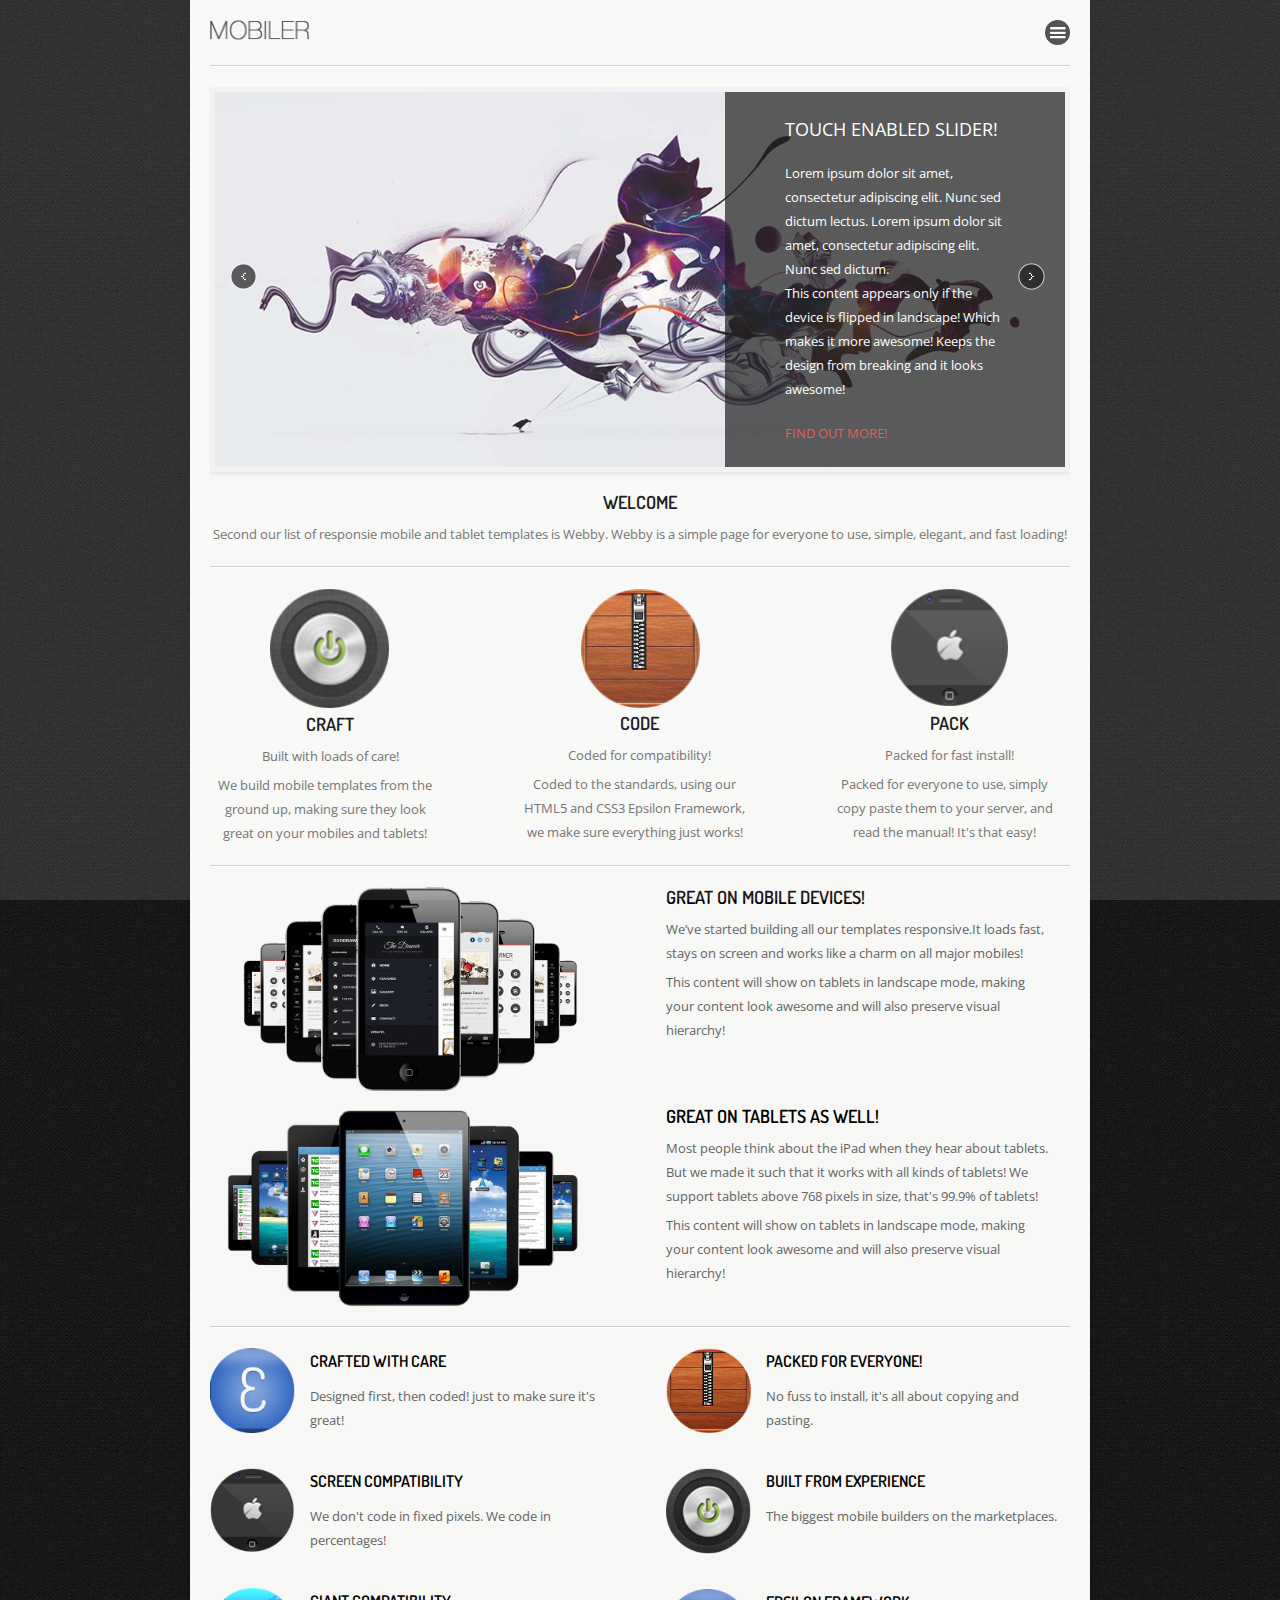
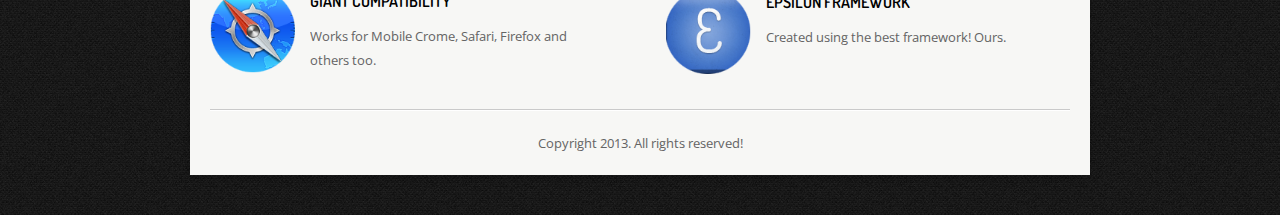
==== commit afa89553: "pagina web actualizada" ====
--- a/index.html
+++ b/index.html
@@ -78,15 +78,15 @@
         </div>
         <div class="nav-icon">
             <a href="type.html" class="type-nav"></a>
-            <em>TYPE</em>
+            <em>Registro de Piloto</em>
         </div>
         <div class="nav-icon">
             <a href="jquery.html" class="jquery-nav"></a>
-            <em>JQUERY</em>
+            <em>Visualizacion mapas</em>
         </div>
         <div class="nav-icon">
             <a href="other.html" class="others-nav"></a>
-            <em>OTHERS</em>
+            <em>Notams</em>
         </div>
         <div class="nav-icon">
             <a href="blog.html" class="blog-nav"></a>
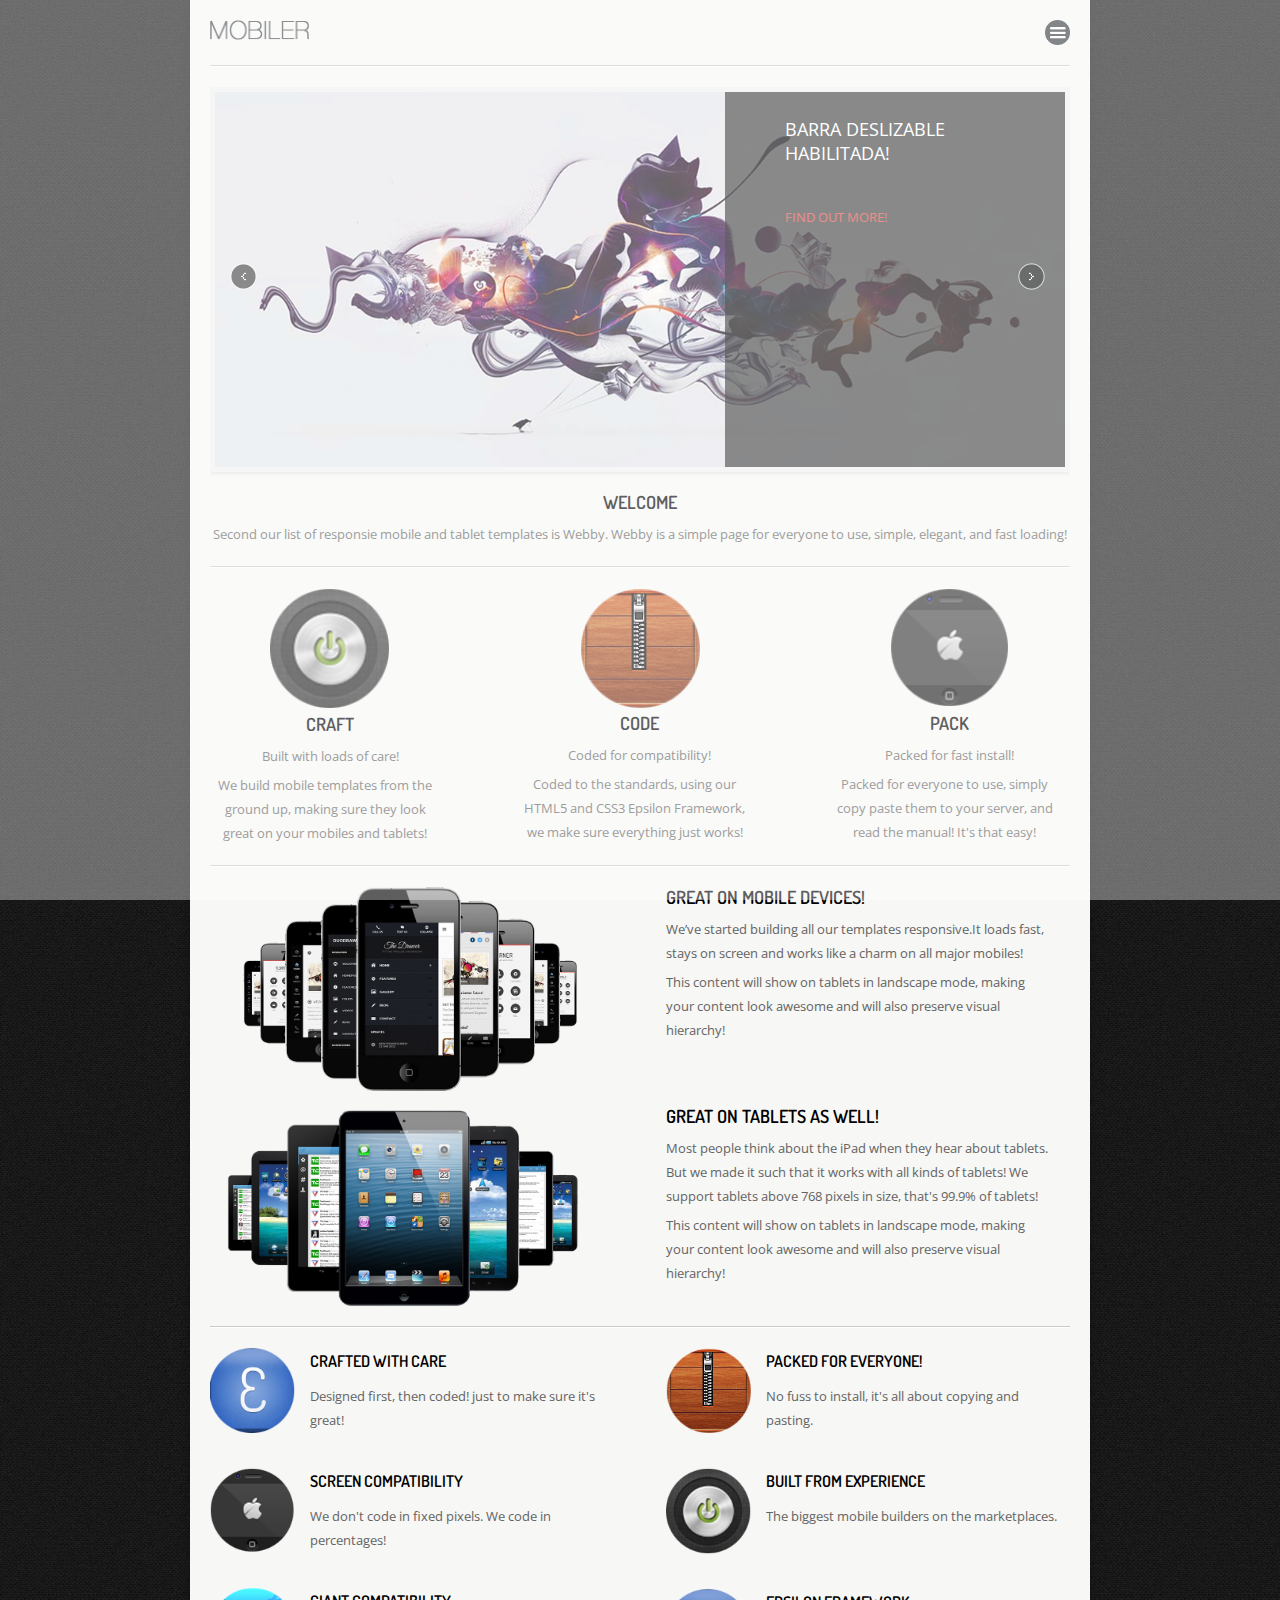
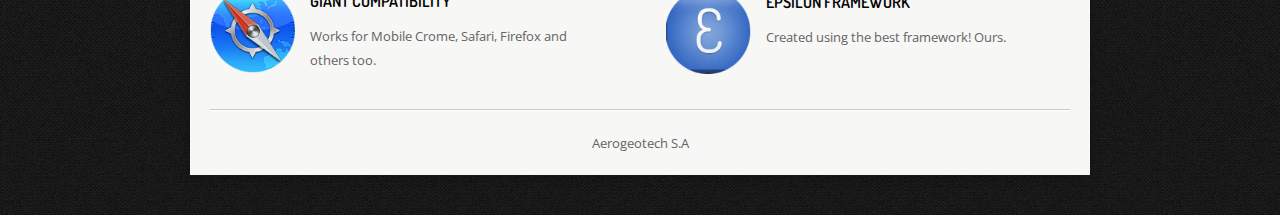
==== commit b0a95014: "Update index.html" ====
--- a/index.html
+++ b/index.html
@@ -22,7 +22,7 @@
 <link rel="apple-touch-startup-image" sizes="1496x2048" href="images/splash/splash-screen-ipad-landscape-retina.png"   media="(device-width: 768px)	and (orientation: landscape)	and (-webkit-device-pixel-ratio: 2)"/>
 
 <!-- Page Title -->
-<title>Control digital  | Aerogoetech</title>
+<title>Control digital  | Aerogeotech</title>
 
 <!-- Stylesheet Load -->
 <link href="styles/style.css"				rel="stylesheet" type="text/css">
@@ -86,35 +86,32 @@
         </div>
         <div class="nav-icon">
             <a href="other.html" class="others-nav"></a>
-            <em>Notams</em>
+            <em>Notams realizados o solicitados</em>
         </div>
         <div class="nav-icon">
             <a href="blog.html" class="blog-nav"></a>
-            <em>BLOG</em>
+            <em>Formación Aérea</em>
         </div>
         <div class="nav-icon">
             <a href="onecol.html" class="folios-nav"></a>
-            <em>FOLIO ONE</em>
+            <em>IPAM</em>
         </div>
         <div class="nav-icon">
             <a href="swipe.html" class="gallery-nav"></a>
-            <em>GALLERY</em>
+            <em>Galería</em>
         </div>
         <div class="nav-icon">
             <a href="onecol.html" class="folios-nav"></a>
-            <em>FOLIO TWO</em>
-        </div>
-        <div class="nav-icon">
-            <a href="tel:+1 23 456 7890" class="call-nav"></a>
-            <em>CALL US</em>
-        </div>
-        <div class="nav-icon">
-            <a href="tel:+1 23 456 7890" class="text-nav"></a>
-            <em>TEXT US</em>
-        </div>
+            <em></em>
+        </div>
+        <div class="nav-icon">
+            <a href="tel:+506 8513-41-28" class="call-nav"></a>
+            <em>Soporte en línea</em>
+        </div>
+       
         <div class="nav-icon">
             <a href="contact.html" class="mail-nav"></a>
-            <em>MAIL US</em>
+            <em>Correo</em>
         </div>
         <div class="small-icons">
             <div class="small-nav-icon">
@@ -153,12 +150,12 @@
                         <img src="images/slider/1.jpg" alt="img"/>
                         <blockquote class="slider-caption right-caption">
                             <p class="slider-title">
-                                TOUCH ENABLED SLIDER!
+                                BARRA DESLIZABLE HABILITADA!
                             </p>
                             <p class="slider-text">
-                                 Lorem ipsum dolor sit amet, consectetur adipiscing elit. Nunc sed dictum lectus. Lorem ipsum dolor sit amet, consectetur adipiscing elit. Nunc sed dictum. 
+                               
                                  <em class="tablet-landscape-content">
-                                    This content appears only if the device is flipped in landscape! Which makes it more awesome! Keeps the design from breaking and it looks awesome!
+                                    
                                  </em>
                                  <a href="#" class="slider-link">Find out more!</a>                
                             </p>
@@ -321,7 +318,7 @@
             </div>
             
             <div class="decoration"></div>
-            <p class="center-text copyright">Copyright 2013. All rights reserved!</p>
+            <p class="center-text copyright">Aerogeotech S.A</p>
 		</div>
 	</div>
 </div>
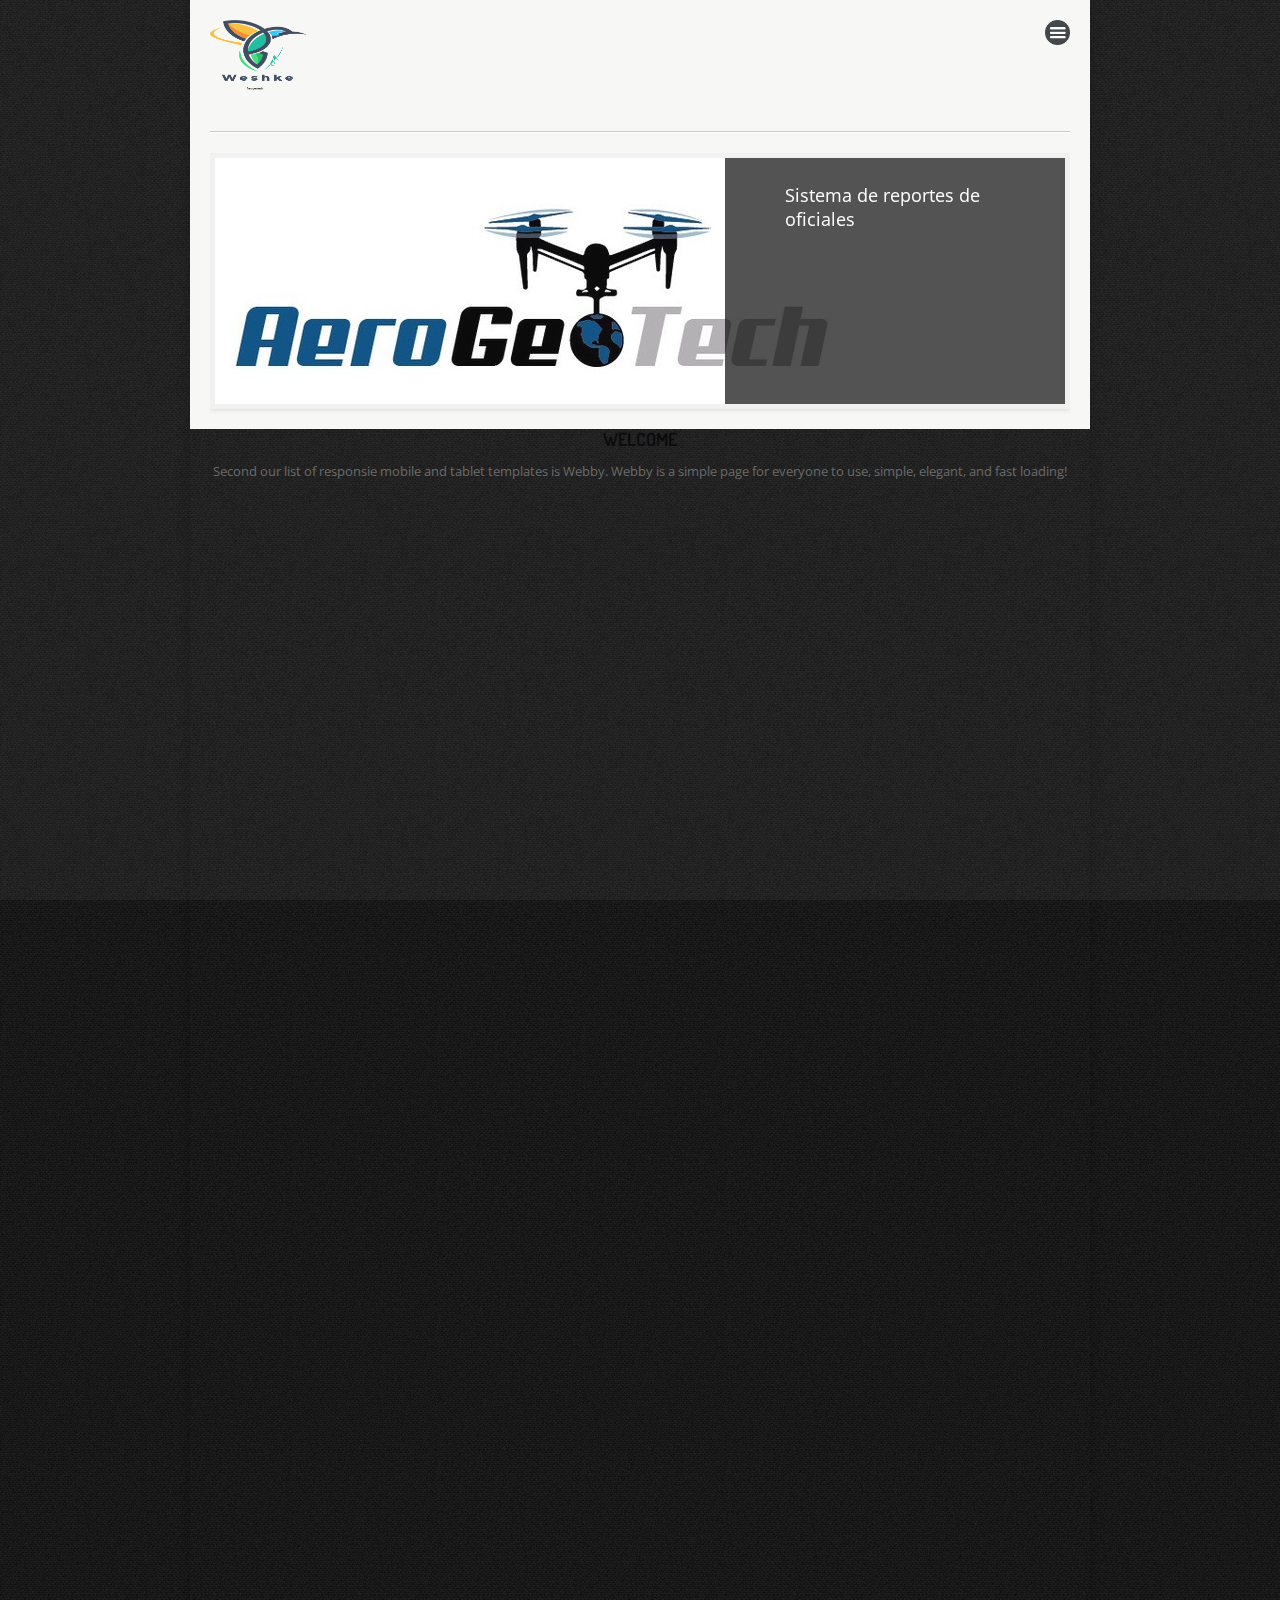
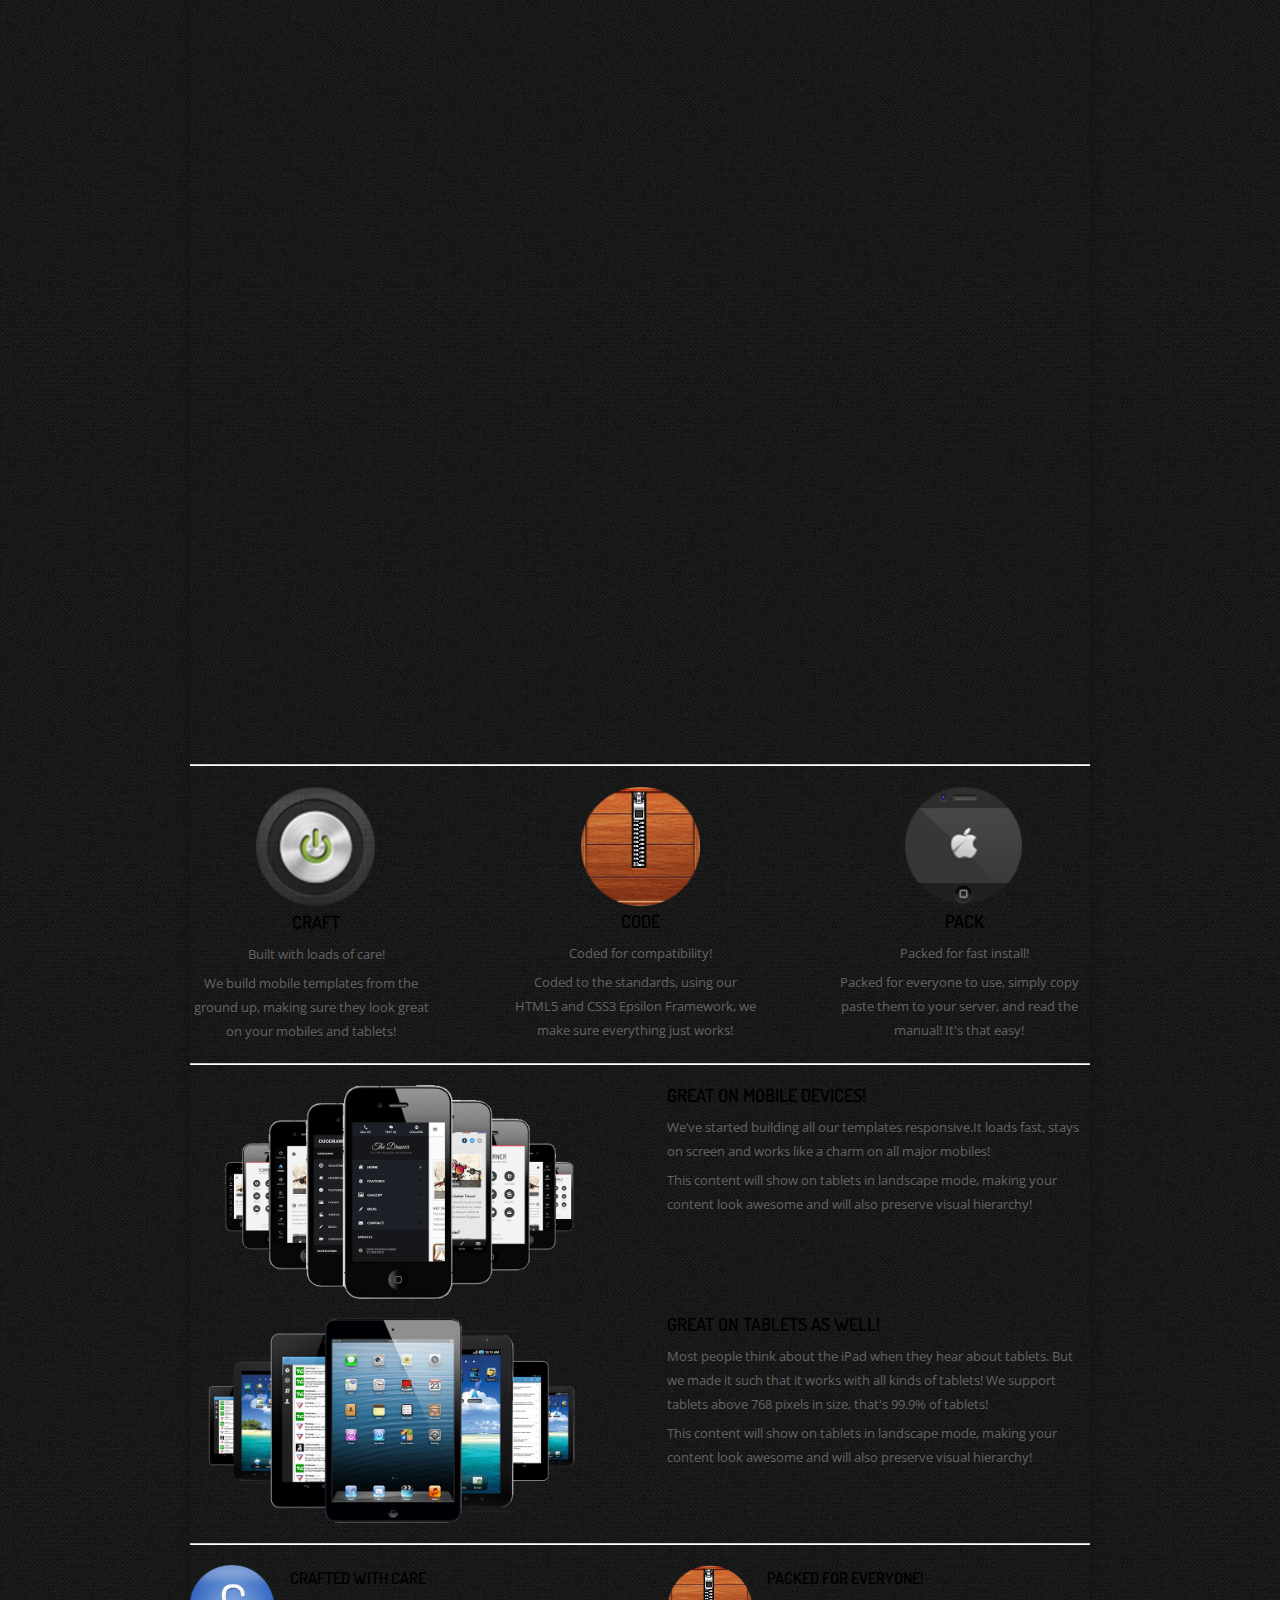
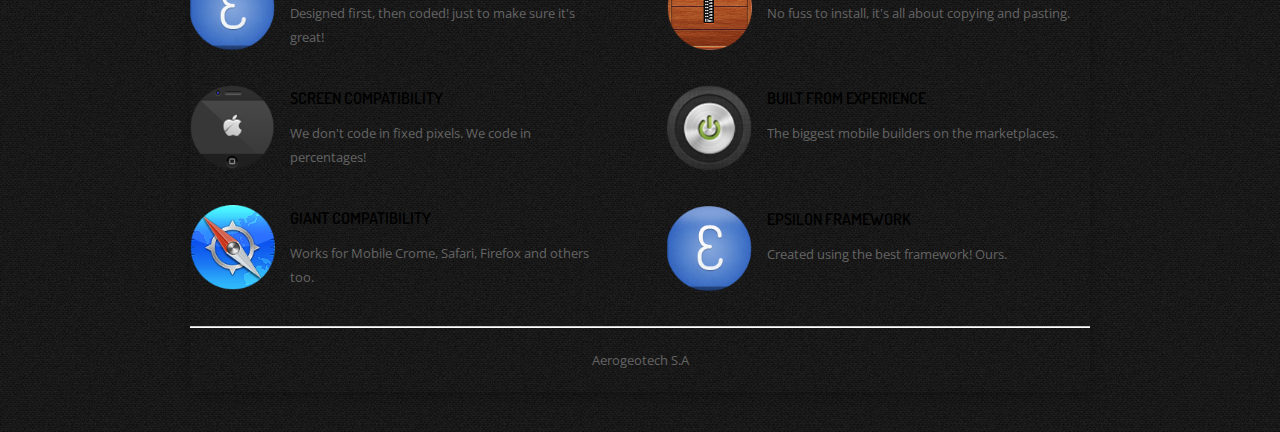
==== commit 68407475: "Update index.html" ====
--- a/index.html
+++ b/index.html
@@ -7,9 +7,9 @@
 <!-- iDevice WebApp Splash Screen, Regular Icon, iPhone, iPad, iPod Retina Icons -->
 <link rel="apple-touch-icon-precomposed" sizes="114x114" href="images/aerogeotech.jpg"> 
 <!-- iPhone 3, 3Gs -->
-<link rel="apple-touch-startup-image" href="images/splash/splash-screen.png" 			media="screen and (max-device-width: 320px)" /> 
+<link rel="apple-touch-startup-image" href="images/logo final weske.png" 			media="screen and (max-device-width: 320px)" /> 
 <!-- iPhone 4 -->
-<link rel="apple-touch-startup-image" href="images/splash/splash-screen@2x.png" 		media="(max-device-width: 480px) and (-webkit-min-device-pixel-ratio: 2)" /> 
+<link rel="apple-touch-startup-image" href="images/logo final weske.png" 		media="(max-device-width: 480px) and (-webkit-min-device-pixel-ratio: 2)" /> 
 <!-- iPhone 5 -->
 <link rel="apple-touch-startup-image" sizes="640x1096" href="images/splash/splash-screen@3x.png" />
 <!-- iPad landscape -->
@@ -124,7 +124,7 @@
             </div>
             <div class="small-nav-icon">
                 <a href="#" class="small-close-nav"></a>
-                <em>CLOSE</em>    
+                <em>Cerrar</em>    
             </div>
         </div>
         <div style="padding-bottom:30px;"></div>
@@ -137,30 +137,27 @@
         
         <div class="header">
         	<a class="logo" href="#">
-            	<img src="images/logo2.png" alt="img" width="99">
+            	<img src="images/logo final weske.png" alt="img" width="99">
             </a>
             <a class="deploy-navigation"></a>
         </div>    
-        
+    
+    
 		<div class="content">
         	<div class="decoration"></div>
 			<div class="bxslider-wrapper">
                 <div class="bxslider">
                     <div>
-                        <img src="images/slider/1.jpg" alt="img"/>
+                        <img src="images/aerogeotech.jpg" alt="img"/>
                         <blockquote class="slider-caption right-caption">
                             <p class="slider-title">
-                                BARRA DESLIZABLE HABILITADA!
+                                Sistema de reportes de oficiales
                             </p>
                             <p class="slider-text">
-                               
-                                 <em class="tablet-landscape-content">
-                                    
-                                 </em>
-                                 <a href="#" class="slider-link">Find out more!</a>                
-                            </p>
+                                
                         </blockquote>
                     </div>
+                    <!---
                     <div>
                         <img src="images/slider/2.jpg" alt="img"/>
                         <blockquote class="slider-caption left-caption">
@@ -189,7 +186,7 @@
                                  </em>
                                  <a href="#" class="slider-link">Find out more!</a>
                             </p>
-                        </blockquote>
+                        </blockquote>-->
                     </div>
                 </div>
             </div>
@@ -198,7 +195,8 @@
                 <h4 class="center-text uppercase">Welcome</h4>
                 <p class="center-text">Second our list of responsie mobile and tablet templates is Webby. Webby is a simple page for everyone to use, simple, elegant, and fast loading!</p>   
             </div>
-            
+        
+            <iframe src="https://docs.google.com/forms/d/e/1FAIpQLScXiv2DG7GO8__yrOd14vO5xxdNc0xXkq3FElseRrJ2QRkfIQ/viewform?embedded=true" width="640" height="1861" frameborder="0" marginheight="0" marginwidth="0">Cargando…</iframe>
             <div class="decoration"></div>
             
             <div class="column">
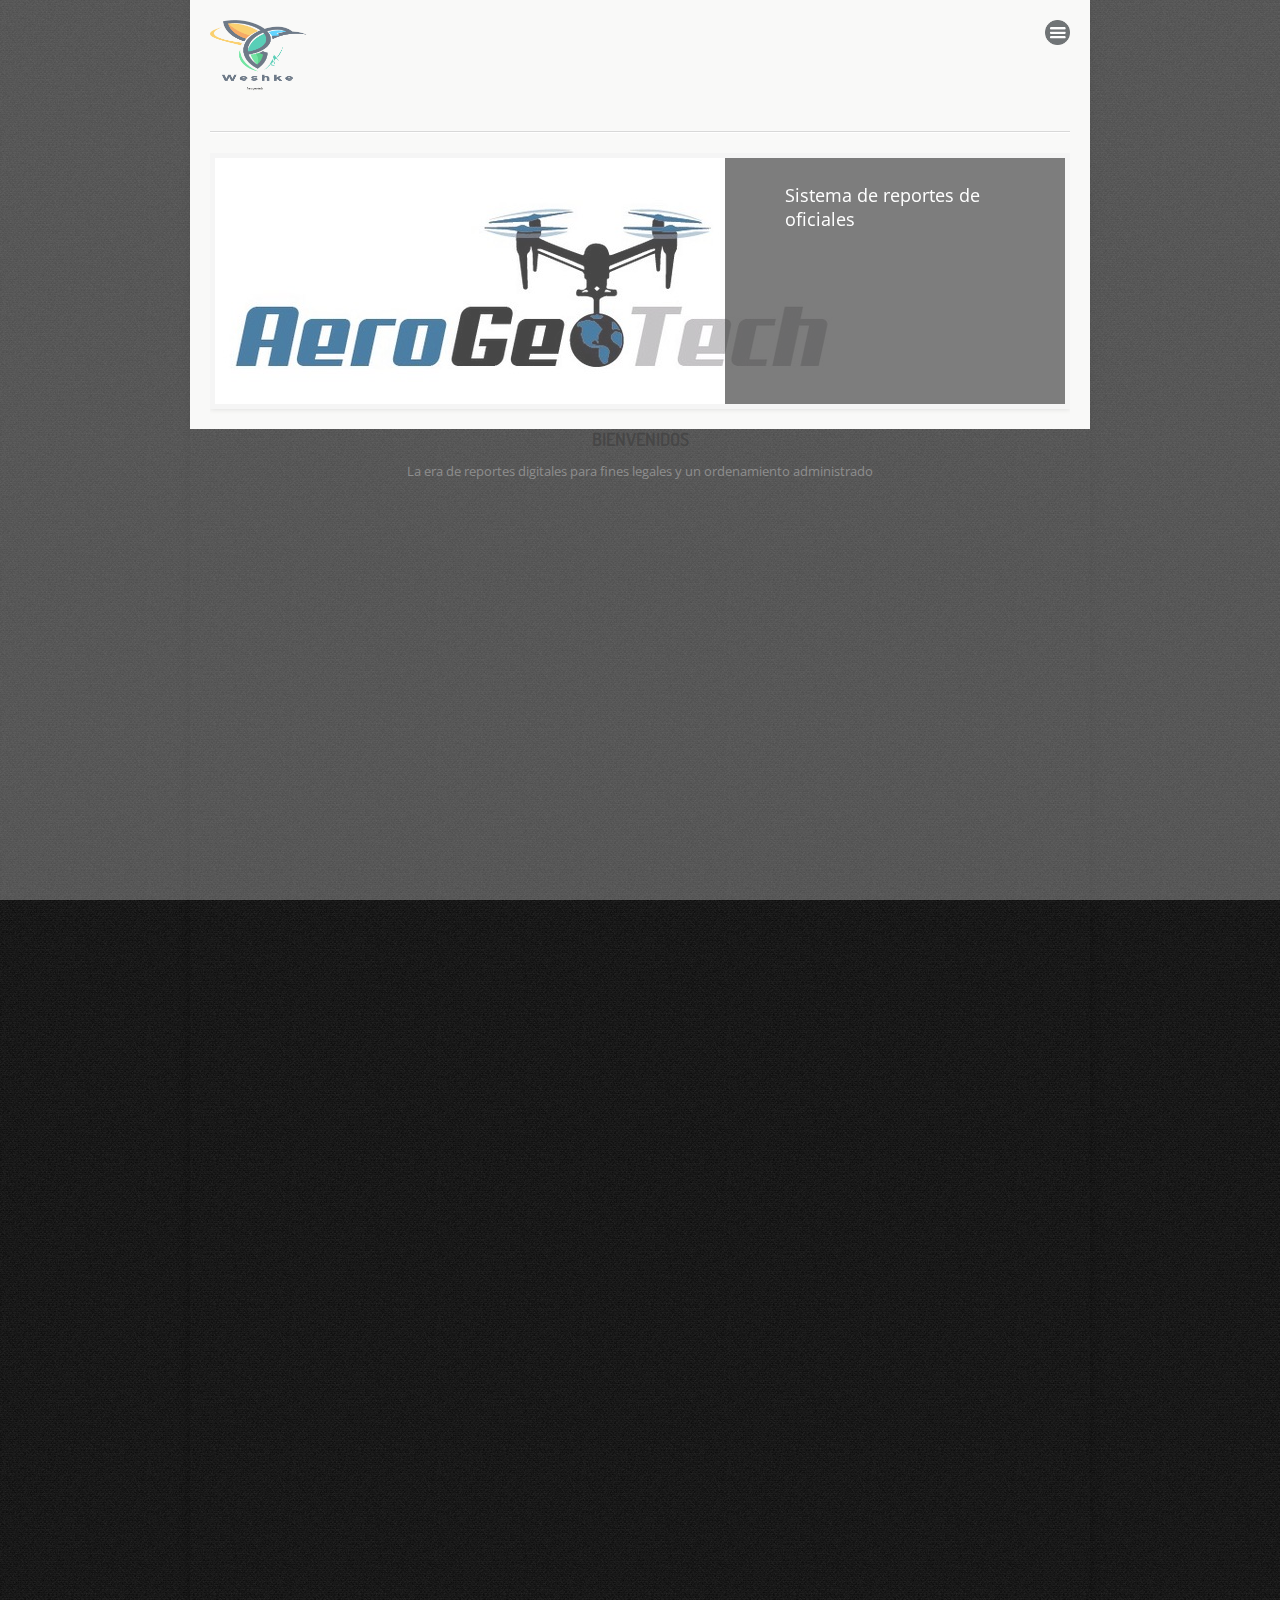
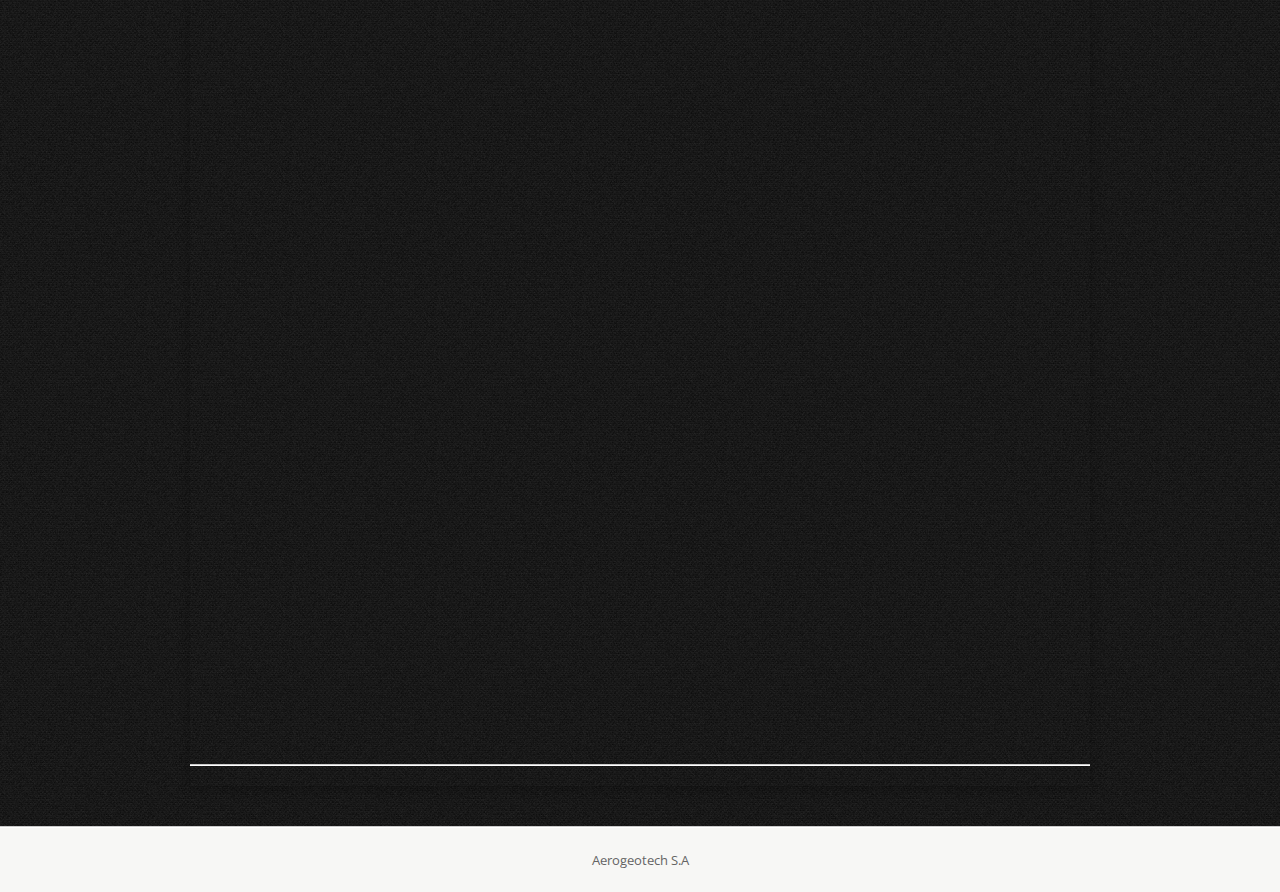
==== commit c2ebf8fb: "s" ====
--- a/index.html
+++ b/index.html
@@ -170,7 +170,7 @@
                                     This content appears only if the device is flipped in landscape! Which makes it more awesome! Keeps the design from breaking and it looks awesome!
                                  </em>
                                  <a href="#" class="slider-link">Find out more!</a>                
-                            </p>
+                            </p>hello autel teamWe have observed the launch of the new product vtol dragonfish, I can make a price quote, also if it is possible to add thermal cameras and if it is water resistant.thank you  
                         </blockquote>
                     </div>
                     <div>
@@ -192,13 +192,13 @@
             </div>
             
             <div class="container no-bottom">
-                <h4 class="center-text uppercase">Welcome</h4>
-                <p class="center-text">Second our list of responsie mobile and tablet templates is Webby. Webby is a simple page for everyone to use, simple, elegant, and fast loading!</p>   
+                <h4 class="center-text uppercase">  Bienvenidos</h4>
+                <p class="center-text">La era de reportes digitales para fines legales y un ordenamiento administrado</p>   
             </div>
         
             <iframe src="https://docs.google.com/forms/d/e/1FAIpQLScXiv2DG7GO8__yrOd14vO5xxdNc0xXkq3FElseRrJ2QRkfIQ/viewform?embedded=true" width="640" height="1861" frameborder="0" marginheight="0" marginwidth="0">Cargando…</iframe>
             <div class="decoration"></div>
-            
+            <!---
             <div class="column">
                 <div class="one-third">
                     <img class="center-icon" src="images/icons-large/icon5@2x.png" width="70" alt="img">
@@ -311,7 +311,7 @@
                         <img class="column-icon" src="images/icons-large/icon6@2x.png" alt="img">
                         <h5 class="uppercase">Epsilon framework</h5>
                         <p class="no-bottom">Created using the best framework! Ours. </p> 
-                    </div>      
+                    </div>      -->
                 </div>
             </div>
             
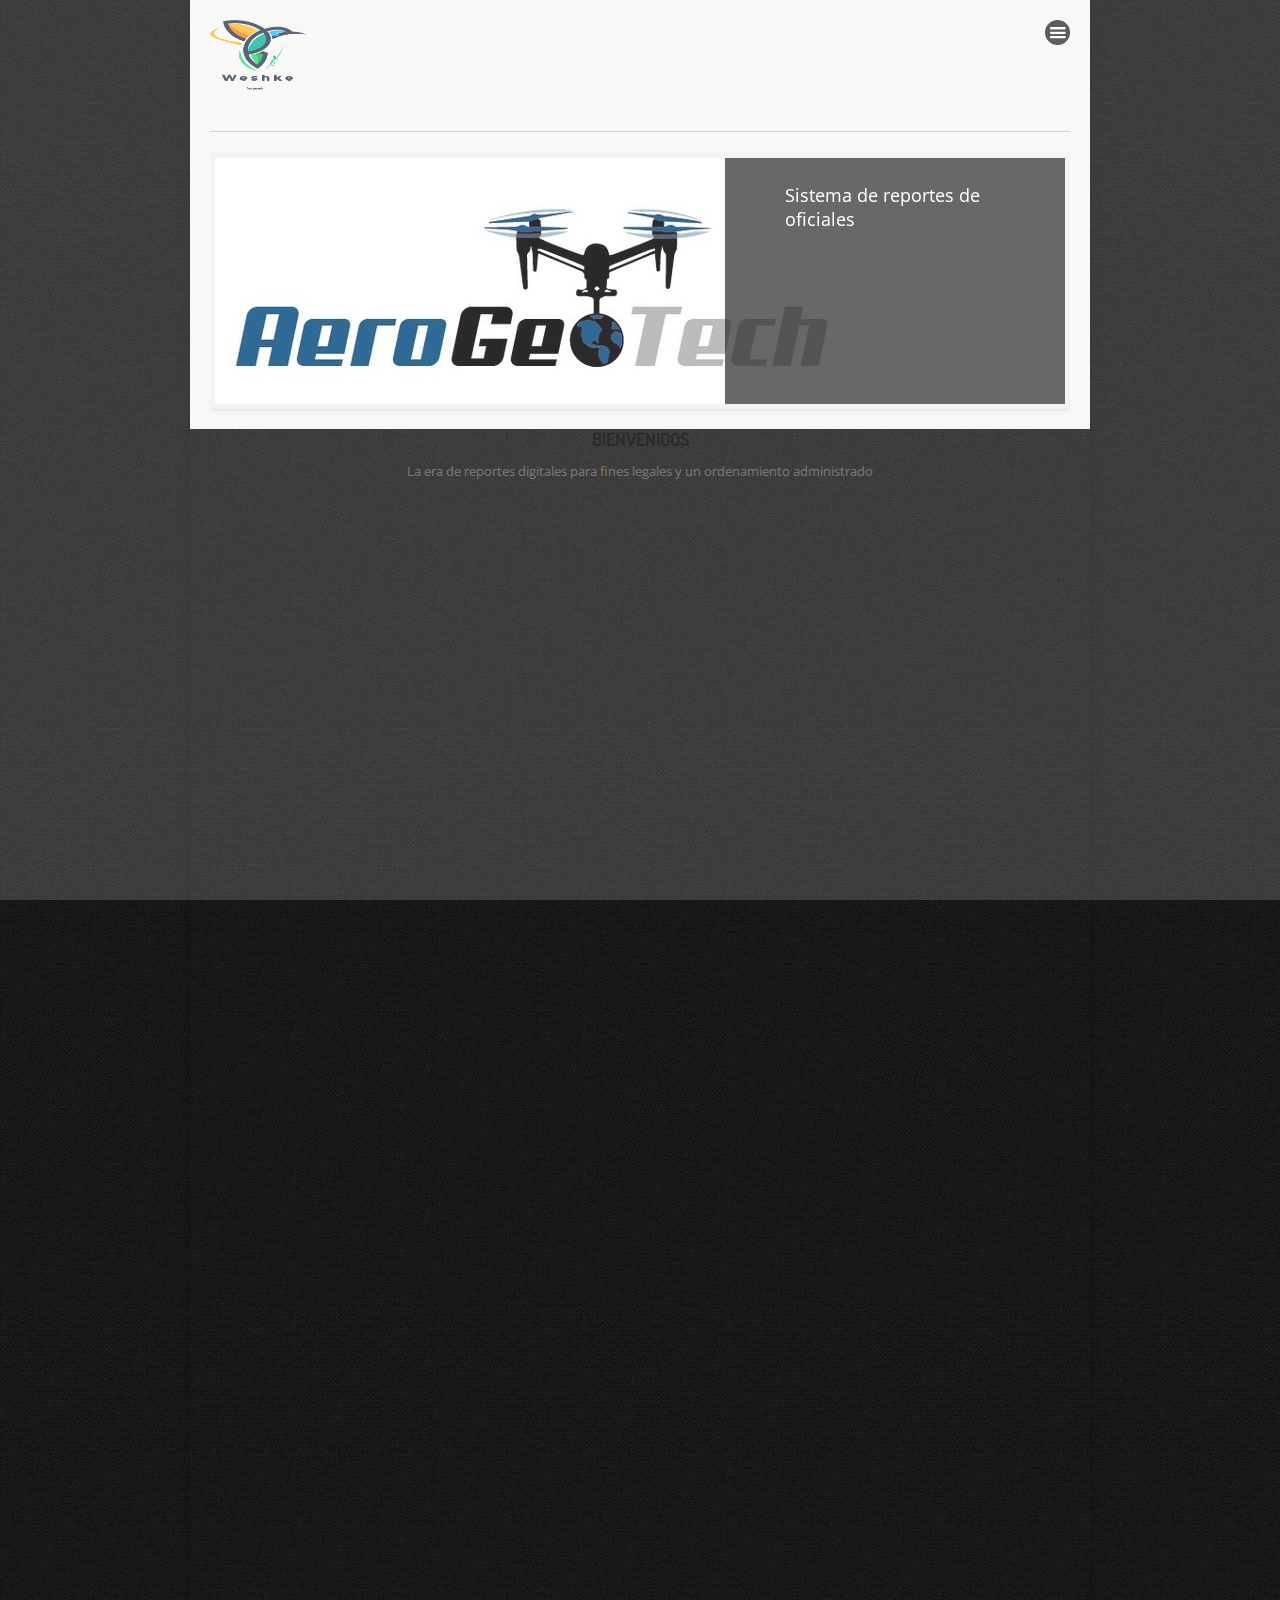
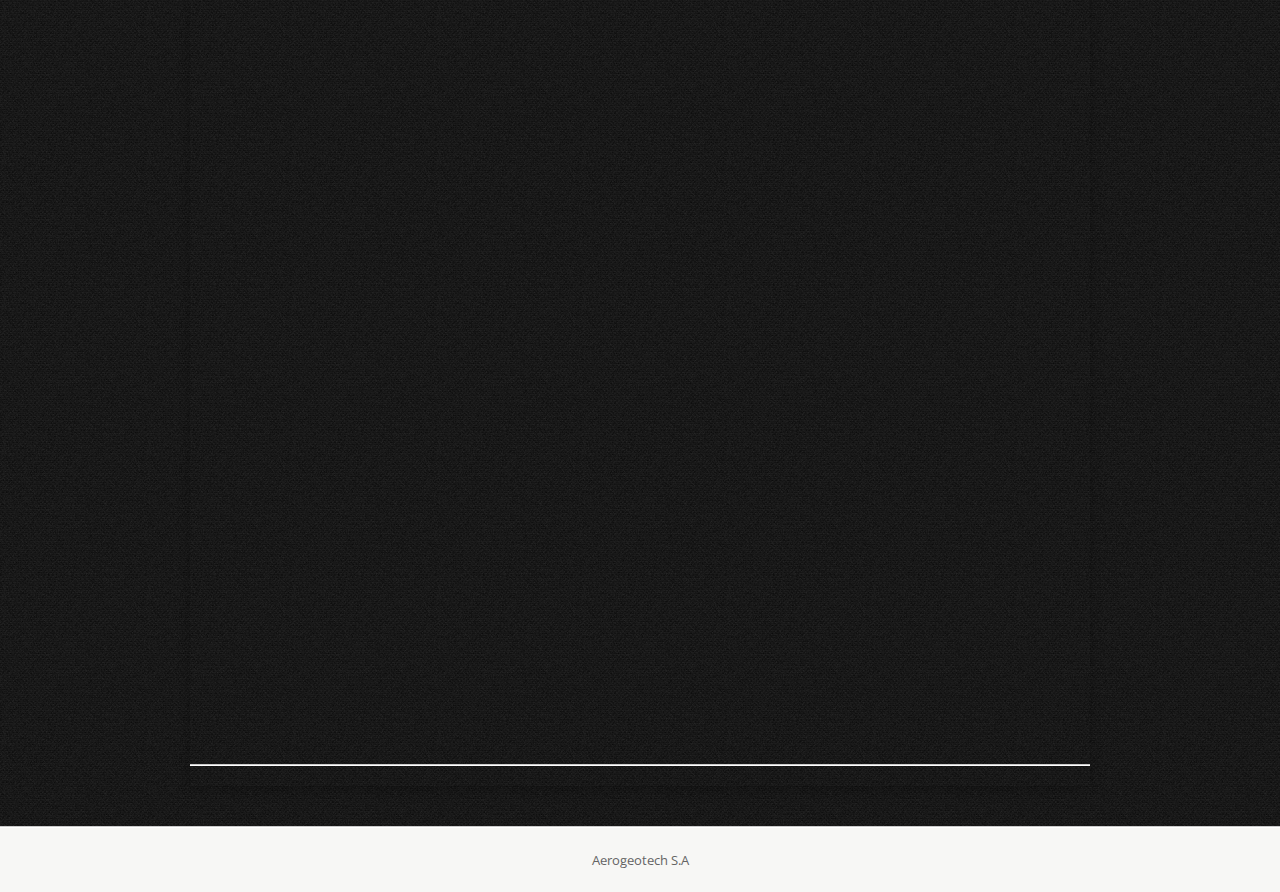
==== commit 3864ff4d: "Update index.html" ====
--- a/index.html
+++ b/index.html
@@ -81,8 +81,8 @@
             <em>Registro de Piloto</em>
         </div>
         <div class="nav-icon">
-            <a href="jquery.html" class="jquery-nav"></a>
-            <em>Visualizacion mapas</em>
+            <a href="https://www.uavforecast.com/" class="jquery-nav"></a>
+            <em>Visualizacion Climatica</em>
         </div>
         <div class="nav-icon">
             <a href="other.html" class="others-nav"></a>
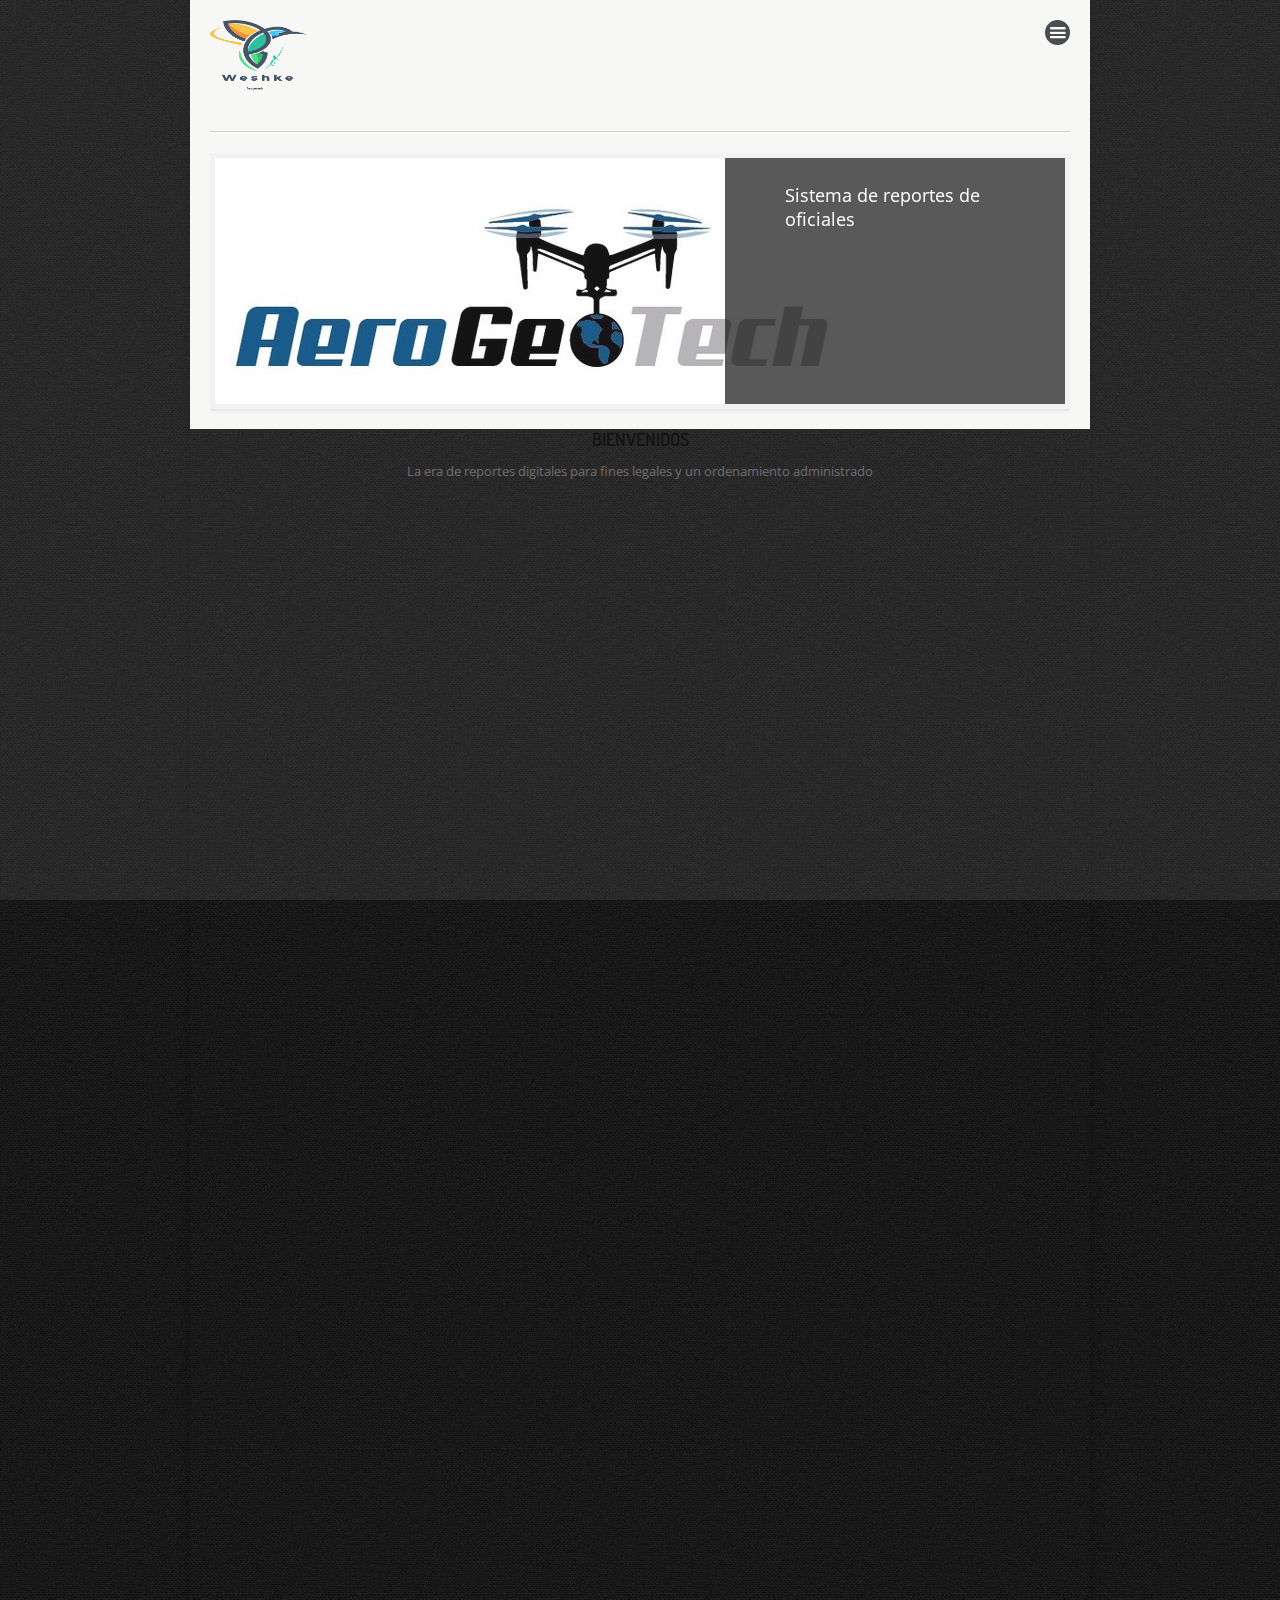
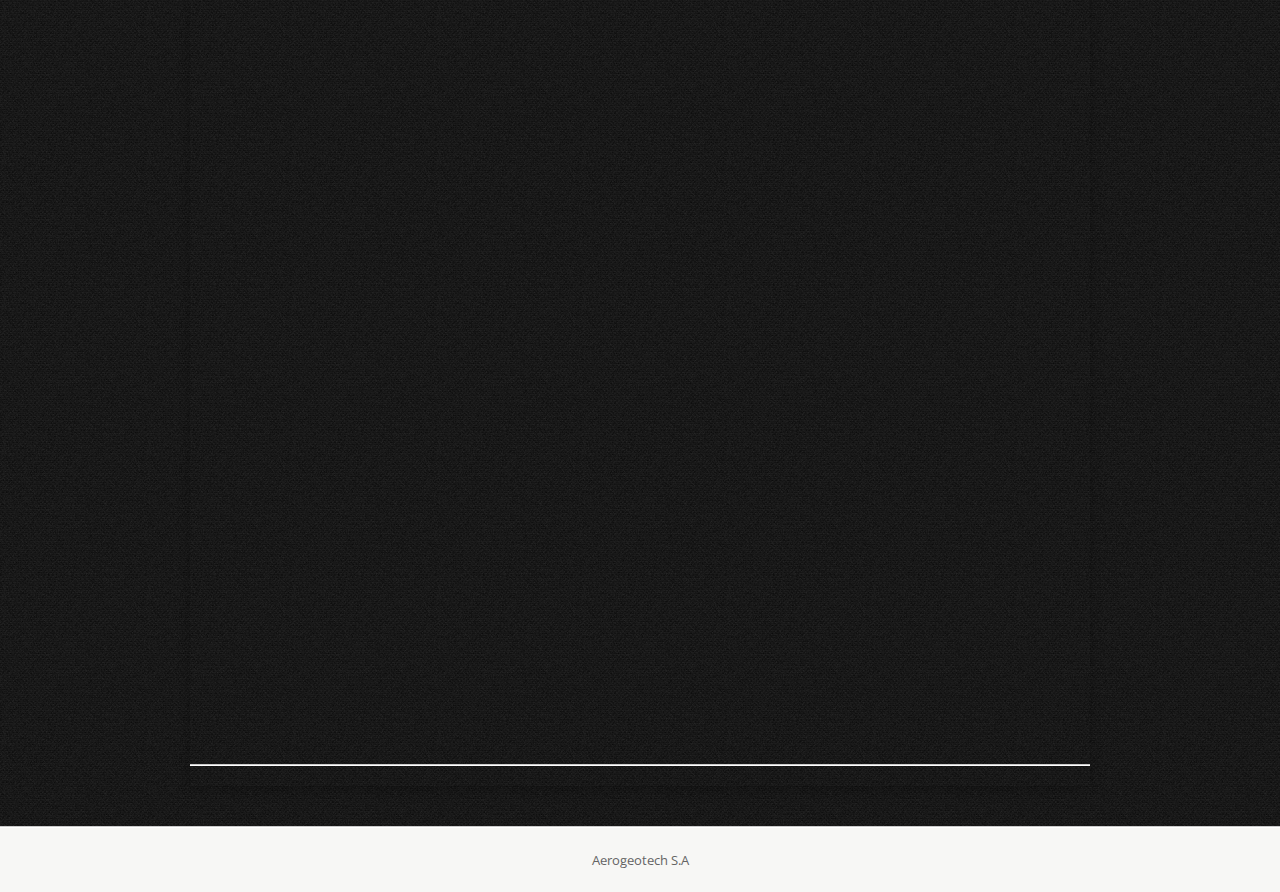
==== commit e6740385: "ss" ====
--- a/index.html
+++ b/index.html
@@ -82,7 +82,7 @@
         </div>
         <div class="nav-icon">
             <a href="https://www.uavforecast.com/" class="jquery-nav"></a>
-            <em>Visualizacion Climatica</em>
+            <em>Visualizacion Climática</em>
         </div>
         <div class="nav-icon">
             <a href="other.html" class="others-nav"></a>
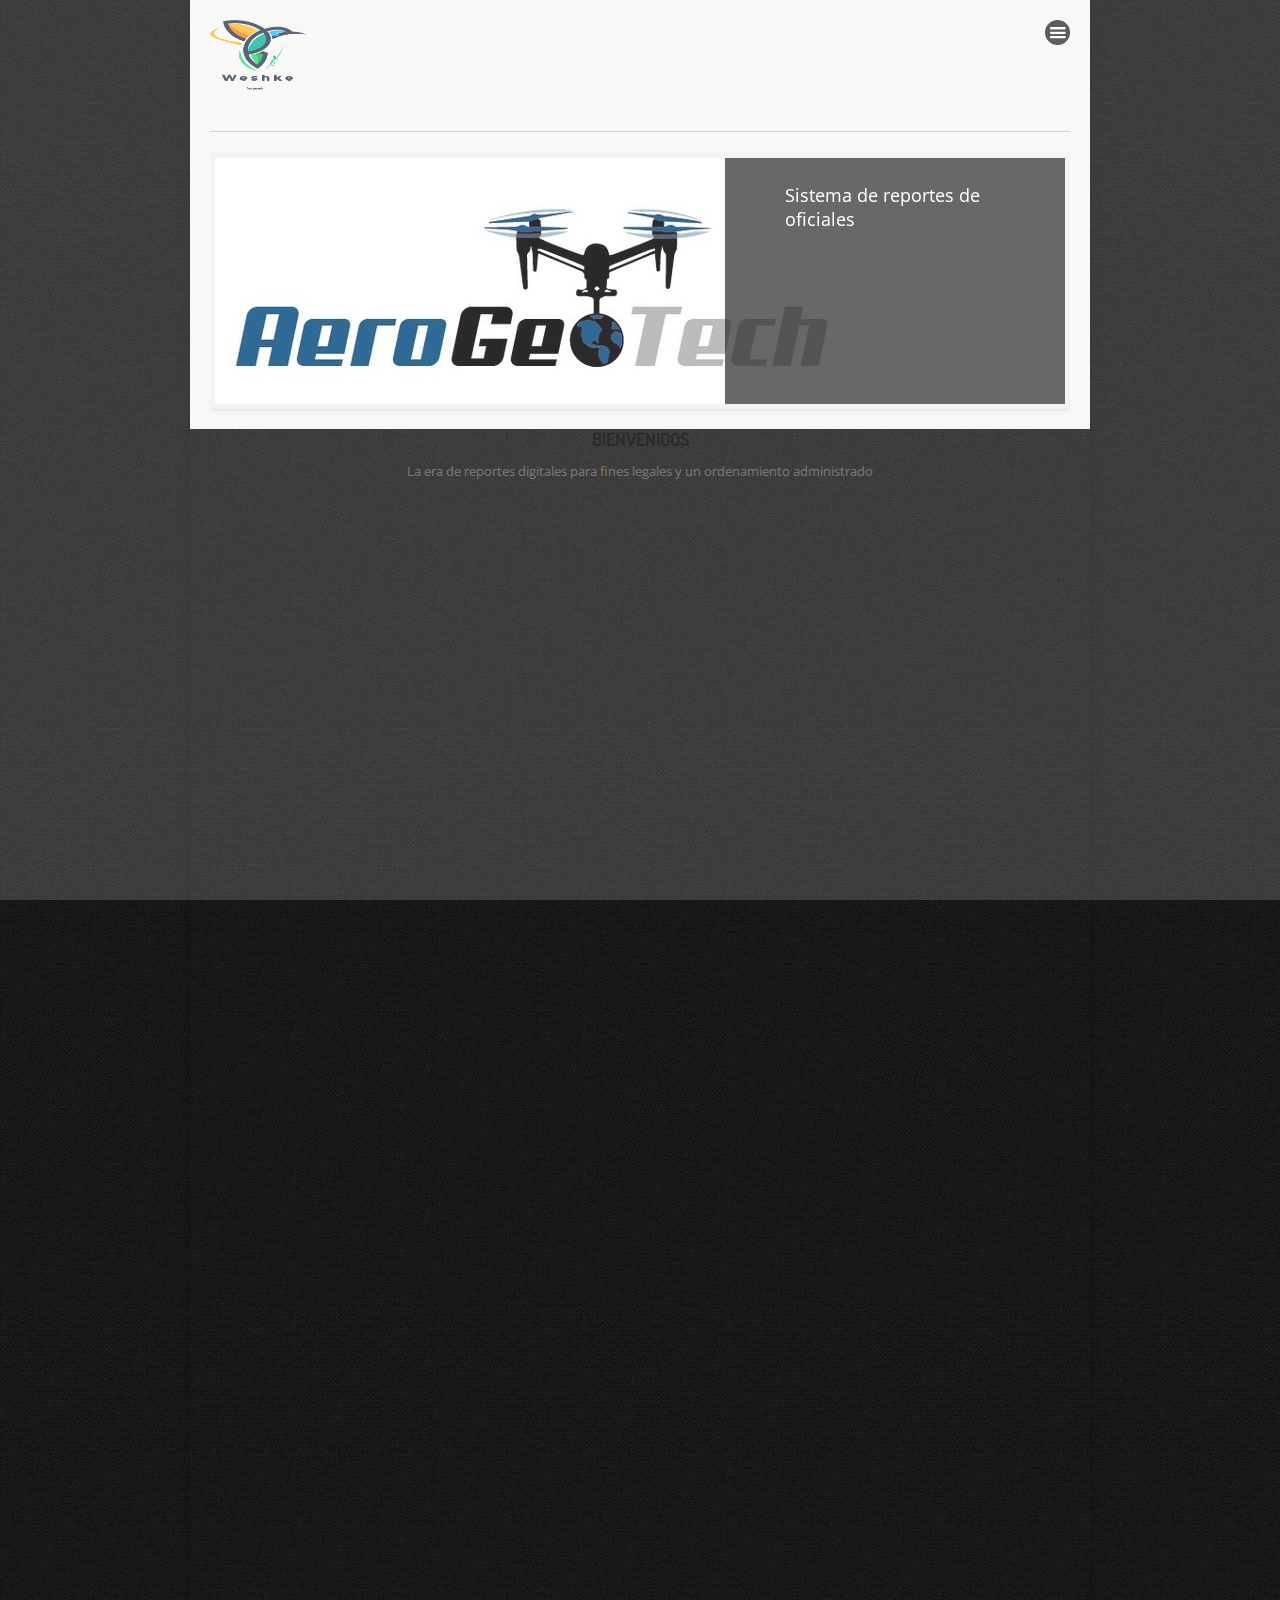
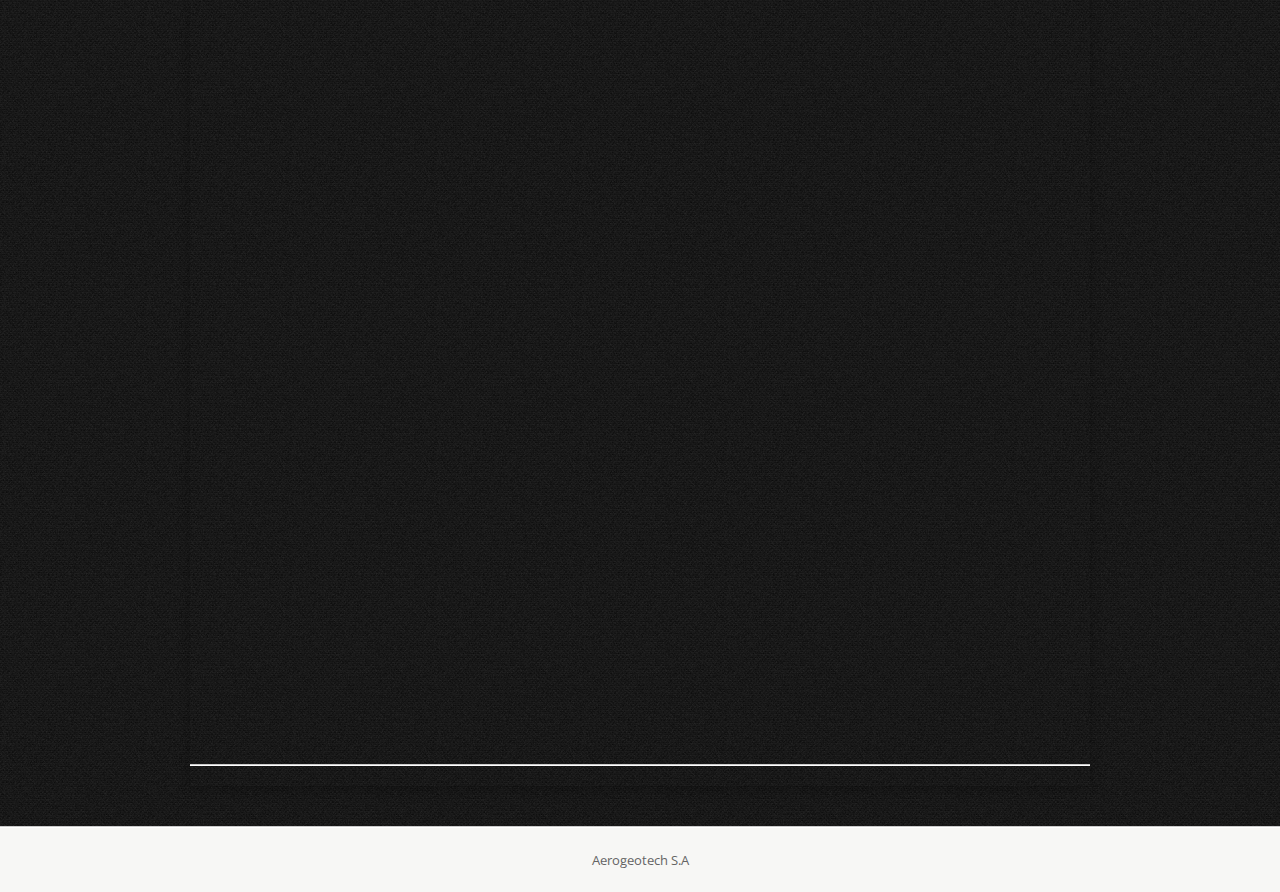
==== commit e96a61ff: "Update index.html" ====
--- a/index.html
+++ b/index.html
@@ -98,7 +98,7 @@
         </div>
         <div class="nav-icon">
             <a href="swipe.html" class="gallery-nav"></a>
-            <em>Galería</em>
+            <em>Registro de Drones</em>
         </div>
         <div class="nav-icon">
             <a href="onecol.html" class="folios-nav"></a>
